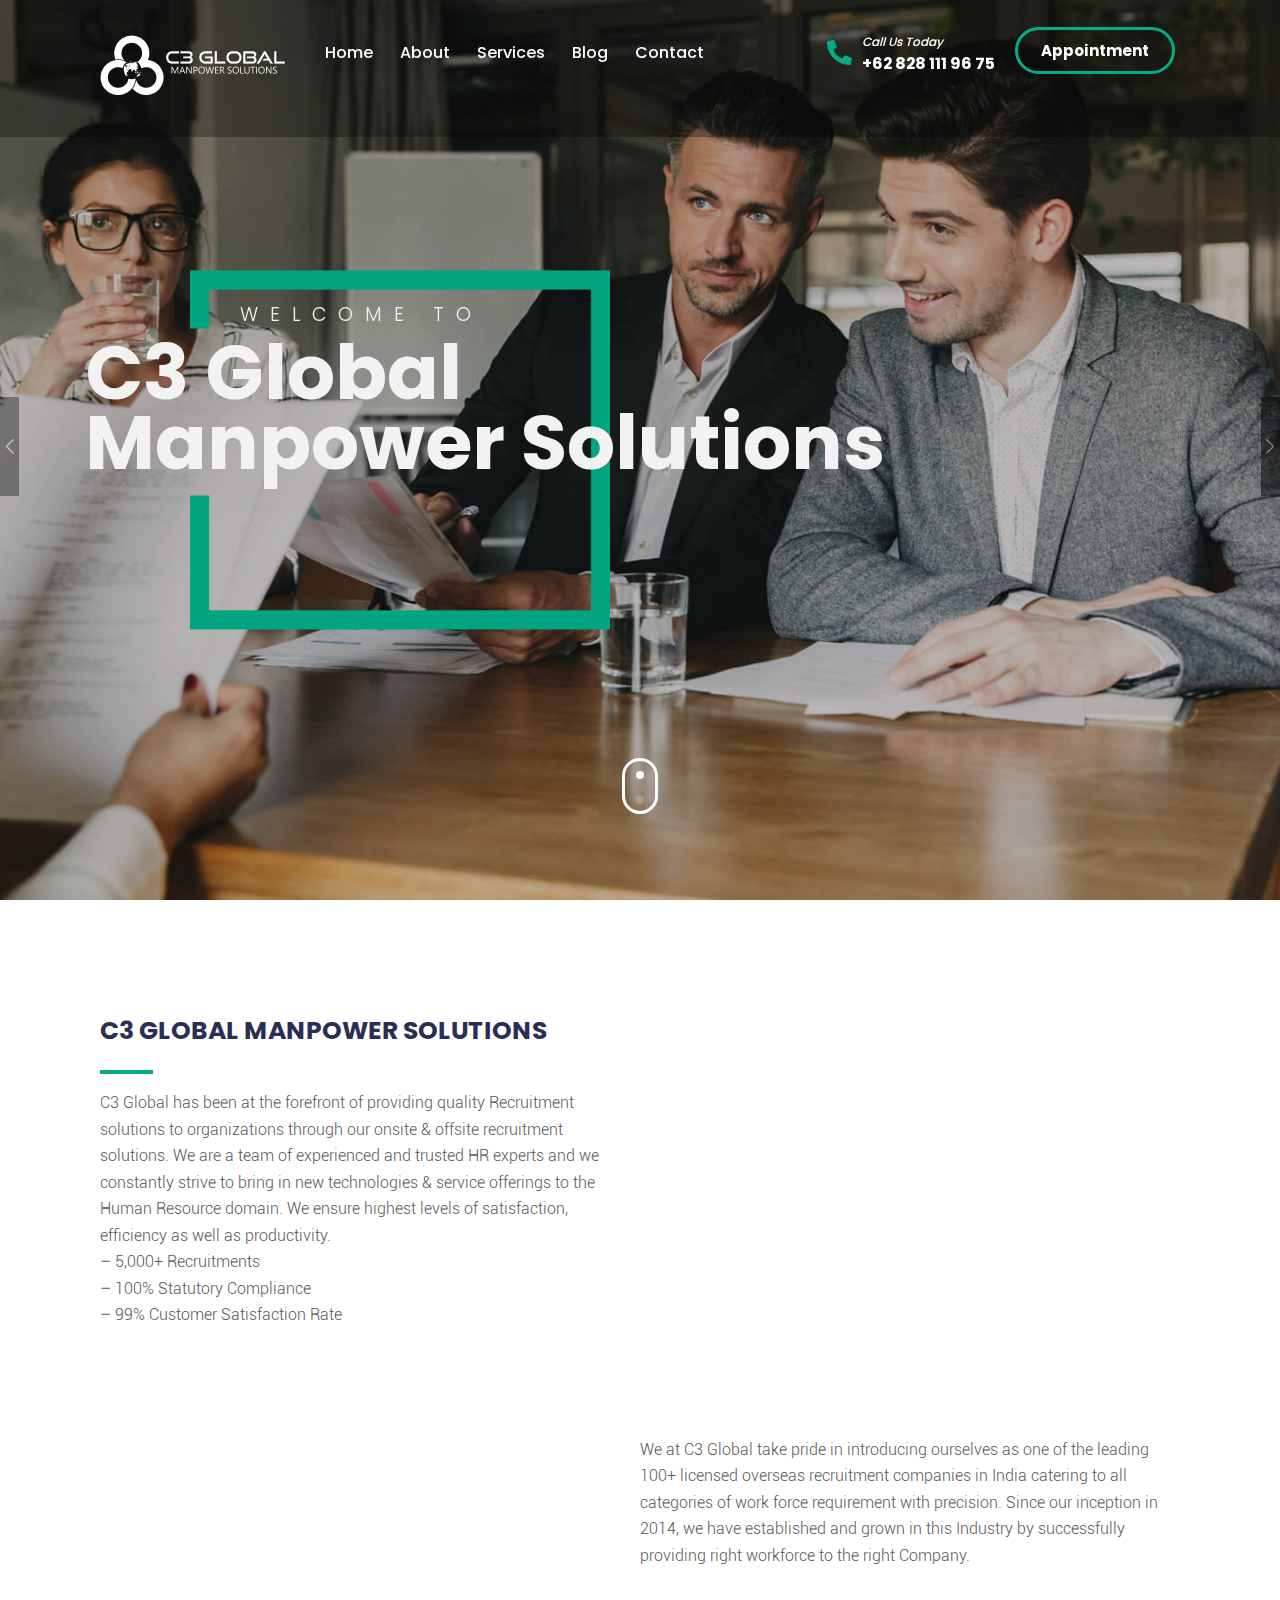
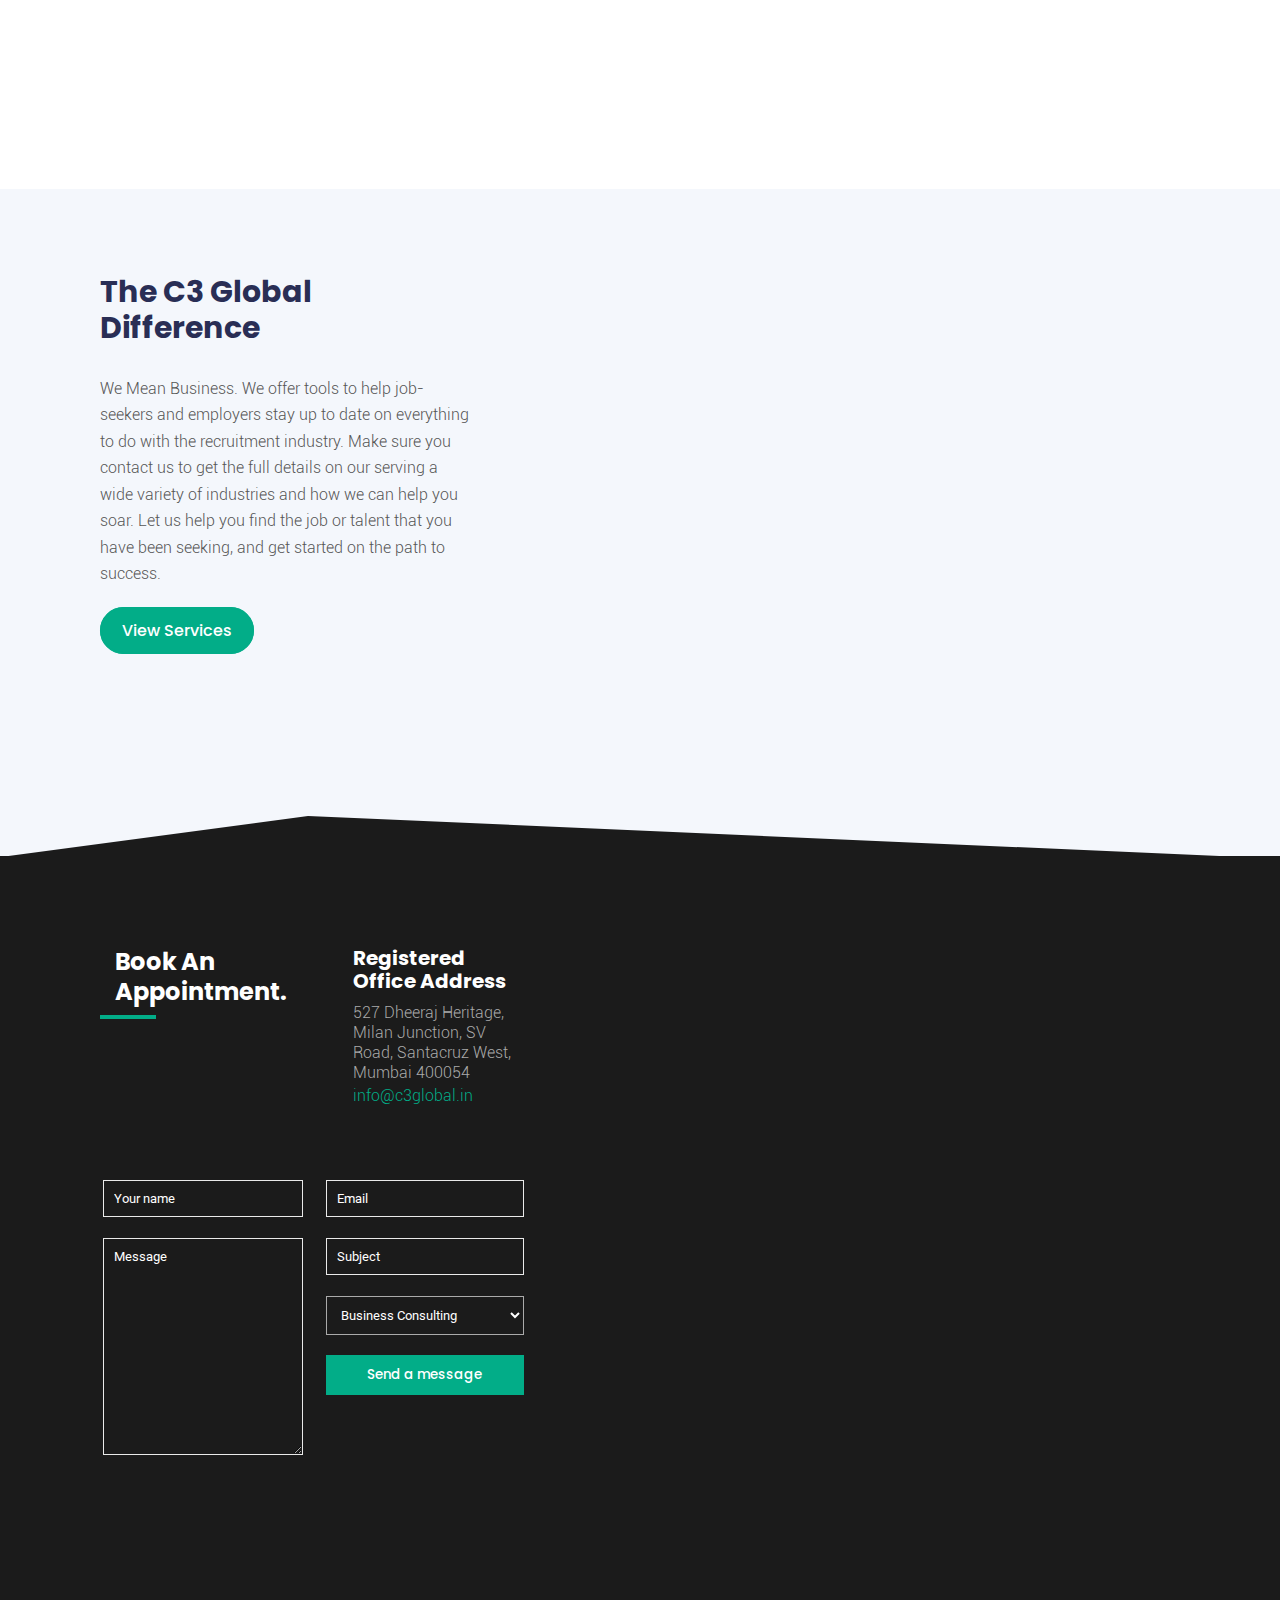
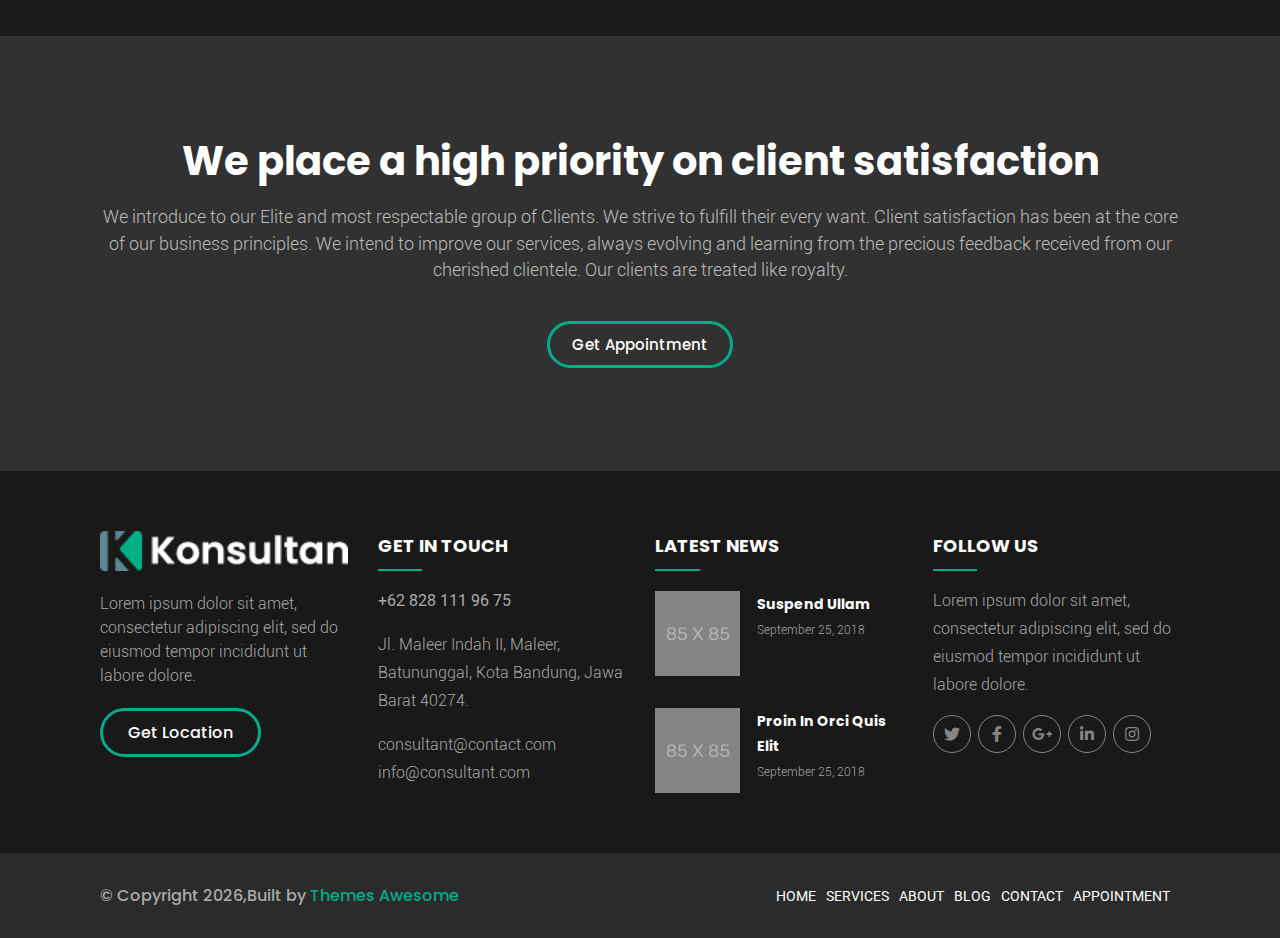
==== index.html @ cb57033b "Initial commit" ====
<!DOCTYPE html>
<html lang="en">

<head>
  <meta charset="UTF-8" />
  <meta http-equiv="X-UA-Compatible" content="IE=edge" />
  <meta name="viewport" content="width=device-width, initial-scale=1.0" />
  <title>Home - C3 Global Manpower Solutions</title>

  <link rel="stylesheet" href="style.css" />
  <link rel="stylesheet" href="css/responsive.css" />
  <link rel="stylesheet" href="css/font.css" />

  <link rel="stylesheet" href="css/swiper-bundle.min.css" />
  <link rel="stylesheet" href="css/aos.css" />
  <link rel="stylesheet" href="css/lightgallery.min.css" />
  <link rel="stylesheet" href="css/owl.carousel.min.css" />
  <link rel="stylesheet" href="css/owl.theme.default.css" />
  <link rel="stylesheet" href="css/all.min.css" />

  <link rel="shortcut icon" href="images/fav-icon.png" type="image/x-icon" />
</head>

<body>
  <!---MAIN WRAPPER START
                    ==================================-->
  <div id="main-wrapper" class="clearfix">
    <!---HEADER START
						==================================-->
    <header id="header" class="main-header">
      <nav class="main-nav nav-expanded">
        <div class="container">
          <div class="left-nav">
            <div class="nav-brand">
              <a href="index.html">
                <img src="images/Group 3.png" alt="navbar-logo" />
              </a>
            </div>

            <input id="main-menu-state" type="checkbox" />
            <label class="main-menu-btn" for="main-menu-state">
              <span class="main-menu-btn-icon"></span> Toggle main menu
              visibility
            </label>
            <ul id="main-menu">
              <li class="menu-item">
                <a class="nav-link" href="index.html">Home</a>
              </li>
              <li class="menu-item">
                <a class="nav-link" href="about.html">About</a>
              </li>
              <li class="menu-item">
                <a class="nav-link" href="service.html">Services</a>
              </li>
              <li class="menu-item">
                <a class="nav-link" href="blog.html">Blog</a>
              </li>
              <li class="menu-item">
                <a class="nav-link" href="contact.html">Contact</a>
              </li>
            </ul>
          </div>

          <div class="right-nav">
            <div class="nav-menu">
              <div class="contact">
                <i class="telp-icon fas fa-phone-alt" style="line-height: 2"></i>
                <div class="contact-text">
                  <span class="text-white small-text">Call Us Today</span>
                  <span class="text-white telp-text"><b>+62 828 111 96 75</b></span>
                </div>
              </div>
              <div class="contact-button">
                <a href="Appointment.html" class="button style-1">Appointment</a>
              </div>
            </div>
          </div>
        </div>
      </nav>
      <!-- end navbar -->
    </header>
    <!---EMD HEADER-->

    <!---CONTENT START
						==================================-->
    <div id="content" class="content-wrapper clearfix">
      <!--SWIPER START-->
      <section class="header-swiper">
        <div class="swiper-container">
          <div class="swiper-wrapper">
            <div class="swiper-slide">
              <div class="swiper-bg" style="
              background: url('images/slider-1s.jpg');
              background-size: cover;
              background-position: center center;
            ">
                <div class="header-text-wrap">
                  <div class="container">
                    <div class="row header-text">
                      <img src="images/shape2.png" alt="header-shape" class="header-shape" />
                      <div class="header-title">
                        <p class="text-white">welcome to</p>
                      </div>
                      <div class="header-sub-title">
                        <h1 class="text-white">
                          C3 Global <br> Manpower Solutions
                        </h1>
                      </div>
                      <div class="header-desc">
                        <p class="text-white">
                        </p>
                      </div>
                      <!-- <div class="header-button">
                        <p class="learn-more">
                          <a class="text-white" href="about.html">LEARN MORE</a>
                          <i class="fas fa-long-arrow-alt-right text-white"></i>
                        </p>
                      </div> -->
                    </div>
                  </div>
                </div>
              </div>
            </div>

            <div class="swiper-slide">
              <div class="swiper-bg" style="
                    background: url('images/slider-2s.jpg');
                    background-size: cover;
                    background-position: center center;
                  ">
                <div class="header-text-wrap">
                  <div class="container">
                    <div class="row header-text">
                      <img src="images/shape2.png" alt="header-shape" class="header-shape" />
                      <div class="header-title">
                        <p class="text-white">Services</p>
                      </div>
                      <div class="header-sub-title">
                        <h1 class="text-white">
                          Employ, Grow
                        </h1>
                      </div>
                      <!-- <div class="header-desc">
                        <p class="text-white">
                          Lorem ipsum dolor sit amet, consectetur adipiscing elit, sed do eiusmod tempor incididunt ut.
                        </p>
                      </div>
                      <div class="header-button">
                        <p class="learn-more">
                          <a class="text-white" href="about.html">LEARN MORE</a>
                          <i class="fas fa-long-arrow-alt-right text-white"></i>
                        </p>
                      </div> -->
                    </div>
                  </div>
                </div>
              </div>
            </div>
          </div>
          <!-- Add Arrows -->
          <div class="swiper-button-next"></div>
          <div class="swiper-button-prev"></div>
          <!-- Add Pagination -->
          <div class="swiper-pagination"></div>
        </div>
      </section>
      <!--END SWIPER-->

      <!---ABOUT START-->
      <section class="About">
        <div class="container">
          <div class="row clearfix">
            <div class="column column-2 about-section">
              <div class="about-section-title">
                <h2 class="text-blue">C3 GLOBAL MANPOWER SOLUTIONS</h2>
                <hr class="left-hr" />

                <p class="text-gray about-desc">
                  C3 Global has been at the forefront of providing quality Recruitment solutions to organizations
                  through our onsite & offsite recruitment solutions. We are a team of experienced and trusted HR
                  experts and we constantly strive to bring in new technologies & service offerings to the Human
                  Resource domain. We ensure highest levels of satisfaction, efficiency as well as productivity.
                  <br>
                  – 5,000+ Recruitments
                  <br> – 100% Statutory Compliance
                  <br> – 99% Customer Satisfaction Rate
                </p>

                <!-- <p class="sub-title">
                  – 5,000+ Recruitments
<br>                  – 100% Statutory Compliance
<br>                  – 99% Customer Satisfaction Rate
                </p> -->
              </div>
            </div>
            <div class="column column-2 gallery-section">
              <div class="gallery" id="lightGallery">
                <div data-src="images/image1.jpg" data-responsive-src="images/gallery-image1.png" data-aos="fade-up"
                  data-aos-duration="3100" class="img-gallery-wrap">
                  <a href="#">
                    <div class="img-gallery">
                      <img class="res-img gallery-image" src="images/image1.jpg" alt="image-1" />
                      <div class="on-hover-component">
                        <i class="fas fa-search hover-icon"></i>
                      </div>
                    </div>
                  </a>
                </div>
                <div data-src="images/image2.jpg" data-responsive-src="images/gallery-image2.png" data-aos="fade-up"
                  data-aos-duration="3100" class="img-gallery-wrap">
                  <a href="#">
                    <div class="img-gallery">
                      <img class="res-img gallery-image" src="images/image2.jpg" alt="image-2" />
                      <div class="on-hover-component">
                        <i class="fas fa-search hover-icon"></i>
                      </div>
                    </div>
                  </a>
                </div>
              </div>
            </div>
          </div>
          <div class="row clearfix about-desc">
            <div class="column column-2 about-img-tablet" data-aos="fade-right" data-aos-duration="3100">
              <img class="images" src="images/image3-1.jpg" alt="img" />
            </div>
            <div class="column column-2 about-text-wrapper">
              <div class="row about-text">
                <p class="text-gray">
                  We at C3 Global take pride in introducing ourselves as one of the leading 100+ licensed overseas
                  recruitment companies in India catering to all categories of work force requirement with precision.
                  Since our inception in 2014, we have established and grown in this Industry by successfully providing
                  right workforce to the right Company.
                </p>
                <div class="about-button" data-aos="fade-up" data-aos-duration="3100">
                  <a href="about.html" class="button style-2"> About Us</a>
                </div>
              </div>
            </div>
          </div>
        </div>
      </section>
      <!---END ABOUT-->

      <!---SERVICES START-->
      <section class="Services">
        <div class="container">
          <div class="row">
            <div class="services-text">
              <div class="services-title">
                <h3 class="text-blue text-bold">
                  The C3 Global Difference
                </h3>
                <p class="text-gray">
                  We Mean Business. We offer tools to help job-seekers and employers stay up to date on everything to do
                  with the recruitment industry. Make sure you contact us to get the full details on our serving a wide
                  variety of industries and how we can help you soar. Let us help you find the job or talent that you
                  have been seeking, and get started on the path to success.
                </p>
                <div class="service-button">
                  <a href="service.html" class="button style-3">View Services</a>
                </div>
              </div>
            </div>
            <div class="service-card-loop">
              <div class="row">
                <div class="service-card-wrapper card-loop-tablet" data-aos="fade-up" data-aos-duration="3100">
                  <div class="services-card">
                    <div class="service-images">
                      <img class="card-images services-card-img" src="images/service1s.png" alt="service image"
                        width="70" />
                    </div>
                    <div class="service-desc">
                      <div class="services-card-body">
                        <p class="card-title">Sourcing & Placing the Best Talent</p>
                        <p class="service-card-desc">
                          Our aim at C3 Global is to place the right people in the right jobs in the shortest amount of
                          time possible.
                        </p>
                      </div>
                    </div>
                  </div>
                  <div class="services-card">
                    <div class="service-images">
                      <img class="card-images services-card-img" src="images/service2-1.png" alt="service image"
                        width="70" />
                    </div>
                    <div class="service-desc">
                      <div class="services-card-body">
                        <p class="card-title">Interviews and Trade Testing</p>
                        <p class="service-card-desc">
                          We'll keep you informed about the latest job market trends. Whether you need blue-collar,
                          white-collar, or labour staff.
                        </p>
                      </div>
                    </div>
                  </div>
                </div>

                <div class="service-card-wrapper card-loop-tablet" data-aos="fade-up" data-aos-duration="3100">
                  <div class="services-card">
                    <div class="service-images">
                      <img class="card-images services-card-img" src="images/service3-1.png" alt="service image"
                        width="70" />
                    </div>
                    <div class="service-desc">
                      <div class="services-card-body">
                        <p class="card-title">Expert Search</p>
                        <p class="service-card-desc">
                          A technical expert handles every demand specific to the type of employee required.
                        </p>
                      </div>
                    </div>
                  </div>
                  <div class="services-card">
                    <div class="service-images">
                      <img class="card-images services-card-img" src="images/service4-1.png" alt="service image"
                        width="70" />
                    </div>
                    <div class="service-desc">
                      <div class="services-card-body">
                        <p class="card-title">Consulting</p>
                        <p class="service-card-desc">
                          In order to grow talent, organizations must carefully balance costs and rewards.
                        </p>
                      </div>
                    </div>
                  </div>
                </div>
              </div>
            </div>
          </div>
        </div>
      </section>
      <!---END SERVICES-->

      <!---APPOITNMENT START-->
      <section class="Appointment">
        <div class="container">
          <div class="row">
            <div class="column column-60 desc-wrap">
              <div class="row appointment-body">
                <div class="column column-3 appointment-title">
                  <h2>Book An Appointment.</h2>
                  <hr class="left-hr mobile-hide">
                </div>
                <div class="column column-3 main-office">
                  <h2>Registered Office Address</h2>
                  <p class="appointment-telp">527 Dheeraj Heritage, Milan Junction, SV Road, Santacruz West, Mumbai
                    400054</p>
                  <p class="text-green">info@c3global.in</p>
                </div>
                <!-- <div class="column column-3 branc-office">
                  <h2>Branch Office</h2>
                  <p class="appointment-telp">+62 828 111 96 75</p>
                  <p class="text-green">konsultan@domain.com</p>
                  <hr class="left-hr mobile">
                </div>
              </div> -->
              <div class="row appoitnment-form">
                <div class="column column-1 appoitnment-form">
                  <div class="column column-2 left-form">
                    <form>
                      <div class="input-field">
                        <input type="text" class="form-input" placeholder="Your name" />
                      </div>
                      <div class="input-field">
                        <textarea class="form-textarea" placeholder="Message" rows="13"></textarea>
                      </div>
                    </form>
                  </div>
                  <div class="column column-2 right-form">
                    <form>
                      <div class="input-field">
                        <input type="text" class="form-input" placeholder="Email" />
                      </div>
                      <div class="input-field">
                        <input type="text" class="form-input" placeholder="Subject" />
                      </div>
                      <div class="input-field">
                        <select class="form-select">
                          <option value="Business Consulting">
                            Business Consulting
                          </option>
                          <option value="Market Research">Market Research</option>
                          <option value="Risk Management">Risk Management</option>
                          <option value="Financial Consulting">
                            Financial Consulting
                          </option>
                        </select>
                      </div>
                      <button class="button style-4">Send a message</button>
                    </form>
                  </div>
                </div> 
              </div>
            </div>
            <div class="column column-40 map-wrap">
              <div class="gMaps">
                <div class="mapouter">
                  <div class="gmap_canvas appointment-map">
                    <iframe id="gmap_canvas"
                      src="https://maps.google.com/maps?q=maleer%20indah%20III&t=&z=15&ie=UTF8&iwloc=&output=embed">
                    </iframe>
                  </div>
                </div>
              </div>
            </div>
          </div>
        </div>
      </section>
      <!---END APPOINTMENT-->

      <!---TEAM START
				==================================-->
      <!-- <section class="Team">
        <div class="container">
          <div class="row">
            <div class="column column-4 team-section-desc">
              <div class="team-title">
                <p class="text-gray letter-space5">best team</p>
                <h3 class="text-blue">Our Advisors</h3>
                <hr class="left-hr mb-3" />
              </div>
              <div class="team-body">
                <p class="text-gray">
                  Sed ut perspiciatis unde omnis iste natus error sit
                  voluptatem accusantium doloremque laudantium.
                </p>
                <a href="about.html">View All Team</a>
              </div>
            </div>
            <div class="team-list">
              <div class="column column-3 team-wrapper">
                <div class="team-img-wrapper">
                  <div class="team-img">
                    <img class="res-img" src="images/team-image-wrapper1.png" alt="team-images" />
                    <div class="overlay">
                      <div class="overlay-body">
                        <p class="text-white">
                          At vero eos et accusamus et iusto odio dignissimos
                          ducimus qui blanditiis praesentium voluptatum
                        </p>
                        <div class="overlay-icon row">
                          <a href="index.html" target="_blank">
                            <div class="icon">
                              <i class="fab fa-twitter"></i>
                            </div>
                          </a>
                          <a href="index.html" target="_blank">
                            <div class="icon">
                              <i class="fab fa-facebook-f"></i>
                            </div>
                          </a>
                          <a href="index.html" target="_blank">
                            <div class="icon">
                              <i class="fab fa-linkedin-in"></i>
                            </div>
                          </a>
                        </div>
                      </div>
                    </div>
                  </div>
                  <div class="team-desc">
                    <p class="team-name">Joye Byoend</p>
                    <p class="team-job">Chief Operating</p>
                  </div>
                </div>
              </div>
              <div class="column column-3 team-wrapper">
                <div class="team-img-wrapper">
                  <div class="team-img">
                    <img class="res-img" src="images/team-image-wrapper2.png" alt="team-images" />
                    <div class="overlay">
                      <div class="overlay-body">
                        <p class="text-white">
                          At vero eos et accusamus et iusto odio dignissimos
                          ducimus qui blanditiis praesentium voluptatum
                        </p>
                        <div class="overlay-icon row">
                          <a href="index.html" target="_blank">
                            <div class="icon">
                              <i class="fab fa-twitter"></i>
                            </div>
                          </a>
                          <a href="index.html" target="_blank">
                            <div class="icon">
                              <i class="fab fa-facebook-f"></i>
                            </div>
                          </a>
                          <a href="index.html" target="_blank">
                            <div class="icon">
                              <i class="fab fa-linkedin-in"></i>
                            </div>
                          </a>
                        </div>
                      </div>
                    </div>
                  </div>
                  <div class="team-desc">
                    <p class="team-name">Charles Leemen</p>
                    <p class="team-job">CEO</p>
                  </div>
                </div>
              </div>
              <div class="column column-3 team-wrapper">
                <div class="team-img-wrapper">
                  <div class="team-img">
                    <img class="res-img" src=" images/team-image-wrapper3.png" alt="team-images" />
                    <div class="overlay">
                      <div class="overlay-body">
                        <p class="text-white">
                          At vero eos et accusamus et iusto odio dignissimos
                          ducimus qui blanditiis praesentium voluptatum
                        </p>
                        <div class="overlay-icon row">
                          <a href="index.html" target="_blank">
                            <div class="icon">
                              <i class="fab fa-twitter"></i>
                            </div>
                          </a>
                          <a href="index.html" target="_blank">
                            <div class="icon">
                              <i class="fab fa-facebook-f"></i>
                            </div>
                          </a>
                          <a href="index.html" target="_blank">
                            <div class="icon">
                              <i class="fab fa-linkedin-in"></i>
                            </div>
                          </a>
                        </div>
                      </div>
                    </div>
                  </div>
                  <div class="team-desc">
                    <p class="team-name">Lussy Anderson</p>
                    <p class="team-job">Founder</p>
                  </div>
                </div>
              </div>
            </div>
          </div>
        </div>
      </section> -->
      <!---END TEAM-->

      <!---EXPERIENCE START
				==================================-->
      <section class="Experience">
        <div class="container">
          <div class="row">
            <div class="column column-1 experience-body">
              <h3 class="text-white">
                We place a high priority on client satisfaction
              </h3>
              <p>
                We introduce to our Elite and most respectable group of Clients. We strive to fulfill their every want.
                Client satisfaction has been at the core of our business principles. We intend to improve our services,
                always evolving and learning from the precious feedback received from our cherished clientele. Our
                clients are treated like royalty.
              </p>
              <div class="experience-button">
                <a href="Appointment.html" class="button style-5" role="button">Get Appointment</a>
              </div>
            </div>
          </div>
        </div>
      </section>
      <!---END EXPRERIENCE-->

      <!---BLOG START
				==================================-->
      <!-- <section class="Blog">
        <div class="container">
          <div class="row">
            <div class="blog-title-wrap">
              <div class="column column-2 blog-index-tablet">
                <div class="blog-title">
                  <p class="title-text letter-space5">blog post</p>
                  <h3 class="text-blue">Our Latest News.</h3>
                  <hr class="left-hr" />
                  <p class="text-gray">
                    Sed ut perspiciatis unde omnis iste natus sit voluptatem
                    accusantium doloremque laudantium.
                  </p>
                </div>
              </div>
              <div class="column column-2 blog-index-tablet">
                <div class="blog-button" data-aos="fade-up" data-aos-duration="3500">
                  <a class="button style-2" href="blog.html"> View All News </a>
                </div>
              </div>
            </div>
          </div>
          <div class="row">
            <div class="blog-loop">
              <div class="column column-4 blog-list-wrapper">
                <div class="blog-card card">
                  <div class="card-img-wrapper">
                    <div class="card-img-top img-zoom-wrapper">
                      <img class="res-img card-img" src="images/res-img-card-img1.png" alt="card-img" />
                    </div>
                    <div class="card-category">
                      <p>engineering</p>
                    </div>
                  </div>
                  <div class="card-body">
                    <p class="card-title">
                      <a href="singlePost.html">Suspend ullam</a>
                    </p>
                    <p class="card-desc">
                      Lorem ipsum dolor sit amet, consectetur adipiscing elit. Ut...
                    </p>
                    <div class="card-date">
                      <small>September 25, 2018</small>
                    </div>
                  </div>
                </div>
              </div>
              <div class="column column-4 blog-list-wrapper">
                <div class="blog-card card">
                  <div class="card-img-wrapper">
                    <div class="card-img-top img-zoom-wrapper">
                      <img class="res-img card-img" src="images/res-img-card-img2.png" alt="card-img" />
                    </div>
                    <div class="card-category">
                      <p>marketing</p>
                    </div>
                  </div>
                  <div class="card-body">
                    <p class="card-title">
                      <a href="singlePost.html">Proin In Orci Quis Elit</a>
                    </p>
                    <p class="card-desc">
                      Lorem ipsum dolor sit amet, consectetur adipiscing elit. Ut...
                    </p>
                    <div class="card-date">
                      <small>September 25, 2018</small>
                    </div>
                  </div>
                </div>
              </div>
              <div class="column column-4 blog-list-wrapper">
                <div class="blog-card card">
                  <div class="card-img-wrapper">
                    <div class="card-img-top img-zoom-wrapper">
                      <img class="res-img card-img img-zoom-wrapper" src="images/res-img-card-img3.png"
                        alt="card-img" />
                    </div>
                    <div class="card-category">
                      <p>resource</p>
                    </div>
                  </div>
                  <div class="card-body">
                    <p class="card-title">
                      <a href="singlePost.html">Sed Varius Eros Eu Ac</a>
                    </p>
                    <p class="card-desc">
                      Lorem ipsum dolor sit amet, consectetur adipiscing elit. Ut...
                    </p>
                    <div class="card-date">
                      <small>September 25, 2018</small>
                    </div>
                  </div>
                </div>
              </div>
              <div class="column column-4 blog-list-wrapper">
                <div class="blog-card card">
                  <div class="card-img-wrapper">
                    <div class="card-img-top img-zoom-wrapper">
                      <img class="res-img card-img" src="images/res-img-card-img4.png" alt="card-img" />
                    </div>
                    <div class="card-category">
                      <p>business</p>
                    </div>
                  </div>
                  <div class="card-body">
                    <p class="card-title">
                      <a href="singlePost.html">Curabitur Augue Eros</a>
                    </p>
                    <p class="card-desc">
                      Lorem ipsum dolor sit amet, consectetur adipiscing elit. Ut...
                    </p>
                    <div class="card-date">
                      <small>September 25, 2018</small>
                    </div>
                  </div>
                </div>
              </div>
            </div>
          </div>
        </div>
      </section> -->
      <!---END BLOG-->

      <!---TESTIMONI START
				==================================-->
      <!-- <section class="Testimoni">
        <div class="container testimoni-wrapper">
          <div class="row">
            <div class="testimoni-title">
              <p class="letter-space5">Testimonial</p>
              <h3 class="text-blue">From Great Our Clients.</h3>
              <hr class="left-hr" />
            </div>
          </div>
          <div class="row">
            <div class="owl-carousel slider-wrap">
              <div class="testimomi-slider-wrapper">
                <div class="row">
                  <div class="column column-3 client-image">
                    <div class="testimoni-quote-wrapper">
                      <div class="testimoni-quote">
                        <span class="dot-img"></span>
                        <div class="testimoni-icon">
                          <i class="fas fa-quote-left"></i>
                        </div>
                      </div>
                      <div class="testimoni-img-wrapper">
                        <img class="testimoni-img" src="images/testimoni-img1.png" alt="testimoni-img" />
                        <span class="dot-img"></span>
                      </div>
                    </div>
                  </div>
                  <div class="column column-2 client-testimoni-text">
                    <div class="row">
                      <div class="testimoni-text text-blue">
                        <p>
                          "Lorem ut perspiciatis unde omnis iste natus error sit voluptatem accusan tium doloremque
                          laudantium."
                        </p>
                      </div>
                      <div class="testimoni-client">
                        <p class="client-name">Maisie Williams</p>
                        <p class="client-job">Designer</p>
                      </div>
                    </div>
                  </div>
                </div>
              </div>
              <div>
                <div class="testimomi-slider-wrapper">
                  <div class="row">
                    <div class="column column-3 client-image">
                      <div class="testimoni-quote-wrapper">
                        <div class="testimoni-quote">
                          <span class="dot-img"></span>
                          <div class="testimoni-icon">
                            <i class="fas fa-quote-left"></i>
                          </div>
                        </div>
                        <div class="testimoni-img-wrapper">
                          <img class="testimoni-img" src="images/testimoni-img1.png" alt="testimoni-img" />
                          <span class="dot-img"></span>
                        </div>
                      </div>
                    </div>
                    <div class="column column-2 client-testimoni-text">
                      <div class="row">
                        <div class="testimoni-text text-blue">
                          <p>
                            "Lorem ut perspiciatis unde omnis iste natus error sit voluptatem accusan tium doloremque
                            laudantium."
                          </p>
                        </div>
                        <div class="testimoni-client">
                          <p class="client-name">Kit Harington</p>
                          <p class="client-job">Photographer</p>
                        </div>
                      </div>
                    </div>
                  </div>
                </div>
              </div>
              <div>
                <div class="testimomi-slider-wrapper">
                  <div class="row">
                    <div class="column column-3 client-image">
                      <div class="testimoni-quote-wrapper">
                        <div class="testimoni-quote">
                          <span class="dot-img"></span>
                          <div class="testimoni-icon">
                            <i class="fas fa-quote-left"></i>
                          </div>
                        </div>
                        <div class="testimoni-img-wrapper">
                          <img class="testimoni-img" src="images/testimoni-img1.png" alt="testimoni-img" />
                          <span class="dot-img"></span>
                        </div>
                      </div>
                    </div>
                    <div class="column column-2 client-testimoni-text">
                      <div class="row">
                        <div class="testimoni-text text-blue">
                          <p>
                            "Lorem ipsum dolor sit amet consectetur
                            adipisicing elit. Porro consequuntur harum nulla"
                          </p>
                        </div>
                        <div class="testimoni-client">
                          <p class="client-name">Lana Condor</p>
                          <p class="client-job">Businessman</p>
                        </div>
                      </div>
                    </div>
                  </div>
                </div>
              </div>
            </div>
          </div>
        </div>
      </section> -->
      <!---END TESTIMONI-->

      <!---NEWSLETTER START
				==================================-->
      <!-- <section class="Newsletter">
        <div class="container">
          <div class="row">
            <div class="column column-2 newsletter-text">
              <div class="newsletter-title clearfix">
                <h3>Newsletter</h3>
                <p>Keep up to date - get updates with latest topics</p>
              </div>
            </div>
            <div class="column column-2 newsletter-form-input">
              <div class="newsletter-form clearfix">
                <form>
                  <input type="text" placeholder="Your Email" class="newsletter-input" />
                </form>
                <button class="button style-6">Sign me up!</button>
              </div>
            </div>
          </div>
        </div>
      </section> -->
      <!---END NEWSLETTER-->
    </div>
    <!--- CONTENT END -->

    <!---FOOTER START
				==================================-->
    <footer id="footer" class="footer clearfix">
      <div class="footer-widget">
        <div class="container">
          <div class="row clearfix">
            <div class="column column-4 footer-widget-component">
              <a href="index.html">
                <img class="footer-logo res-img" src="images/logo.png" alt="footer-logo" />
              </a>
              <p class="footer-text footer-desc">
                Lorem ipsum dolor sit amet, consectetur adipiscing elit, sed do eiusmod tempor incididunt ut labore
                dolore.
              </p>
              <a href="blog.html" class="button style-7">Get Location</a>
            </div>
            <div class="column column-4 footer-widget-component">
              <p class="footer-title text-white">get in touch</p>
              <hr class="left-hr" />
              <p class="footer-text"><b>+62 828 111 96 75</b></p>
              <p class="footer-text">
                Jl. Maleer Indah II, Maleer, Batununggal, Kota Bandung, Jawa
                Barat 40274.
              </p>
              <p class="footer-text footer-email">consultant@contact.com</p>
              <p class="footer-text footer-email">info@consultant.com</p>
            </div>
            <div class="column column-4 footer-widget-component">
              <p class="footer-title text-white">latest news</p>
              <hr class="left-hr" />
              <div class="footer-news-wrapper clear-fix">
                <div class="row footer-news-item mt-2">
                  <div class="img-zoom-wrapper">
                    <a href="singlePost.html">
                      <img class="footer-news-img" src="images/footer-news-img1.png" alt="footer-news-img" />
                    </a>
                  </div>
                  <div class="footer-news-text">
                    <a class="footer-news-title" href="singlePost.html">Suspend Ullam</a>
                    <p class="footer-news-date footer-text">
                      September 25, 2018
                    </p>
                  </div>
                </div>
                <div class="row footer-news-item mt-2">
                  <div class="img-zoom-wrapper">
                    <a href="singlePost.html">
                      <img class="footer-news-img" src="images/footer-news-img2.png" alt="footer-news-img" />
                    </a>
                  </div>
                  <div class="footer-news-text">
                    <a class="footer-news-title" href="singlePost.html">Proin In Orci Quis Elit</a>
                    <p class="footer-news-date footer-text">
                      September 25, 2018
                    </p>
                  </div>
                </div>
              </div>
            </div>
            <div class="column column-4 footer-widget-component">
              <p class="footer-title text-white">Follow Us</p>
              <hr class="left-hr" />
              <p class="footer-text">
                Lorem ipsum dolor sit amet, consectetur adipiscing elit, sed do eiusmod tempor incididunt ut labore
                dolore.
              </p>
              <div class="footer-icon-wrapper">
                <a href="index.html" target="_blank">
                  <div class="footer-icon">
                    <i class="fab fa-twitter"></i>
                  </div>
                </a>
                <a href="index.html" target="_blank">
                  <div class="footer-icon">
                    <i class="fab fa-facebook-f"></i>
                  </div>
                </a>
                <a href="index.html" target="_blank">
                  <div class="footer-icon">
                    <i class="fab fa-google-plus-g"></i>
                  </div>
                </a>
                <a href="index.html" target="_blank">
                  <div class="footer-icon">
                    <i class="fab fa-linkedin-in"></i>
                  </div>
                </a>
                <a href="index.html" target="_blank">
                  <div class="footer-icon">
                    <i class="fab fa-instagram"></i>
                  </div>
                </a>
              </div>
            </div>
          </div>
        </div>
      </div>

      <div class="footer-bottom clear-fix">
        <div class="container">
          <div class="row clearfix">
            <div class="footer-copyright column column-2">
              &copy; Copyright <span id="year"></span>,Built by&nbsp;<a href="https://themesawesome.com/"
                class="text-green">Themes
                Awesome</a>
            </div>
            <div class="column column-2 footer-nav">
              <div class="footer-menu-wrapper">
                <div class="footer-menu">
                  <a class="footer-link" href="index.html">Home</a>
                </div>
                <div class="footer-menu">
                  <a class="footer-link" href="service.html">Services</a>
                </div>
                <div class="footer-menu">
                  <a class="footer-link" href="about.html">About</a>
                </div>
                <div class="footer-menu">
                  <a class="footer-link" href="blog.html">Blog</a>
                </div>
                <div class="footer-menu">
                  <a class="footer-link" href="contact.html">Contact</a>
                </div>
                <div class="footer-menu">
                  <a class="footer-link" href="Appointment.html">Appointment</a>
                </div>
              </div>
            </div>
          </div>
        </div>
      </div>
    </footer>
    <!--END FOOTER-->
  </div>
  <!--- MAIN WRAPPER END -->

  <!-- Footer Scripts 
                        =====================-->

  <!-- External -->
  <script src="js/jquery-3.6.0.min.js"></script>
  <script src="js/aos.js"></script>
  <script src="js/jquery.smartmenus.min.js"></script>
  <script src="js/swiper-bundle.min.js"></script>
  <script src="js/lightgallery.min.js"></script>
  <script src="js/owl.carousel.min.js"></script>
  <script src="js/isotope.js"></script>
  <script src="js/imagesloaded.pkgd.min.js"></script>
  <script src="js/jquery.sticky-kit.min.js"></script>
  <script src="js/main.js"></script>
</body>

</html>
---- style.css ----
/*
Theme Name: Konsultan Html
Theme URI: https://html.themesawesome.com/konsultanhtml
Author: Themes Awesome
Author URI: https://www.themesawesome.com
Version: 1.0      

-----------------------------------------------------------------------------------
[Color Codes]

#Black (text) = #000000
#Green (border,hr,text,button, hover) = #02ad88
#Dark Blue (title, text)= #292e55
#Gray (text)= #555555
#Dark Gray (border)= #7a7a7a
#Light Gray (background)= #f5f5f5
#Light Blue (background)= #f4f7fc

[Typography]

Headers: 54px/26px/17px/16px/14px/12px Poppins
Heading: 50px/32px/30px Poppins
paragraph: 16px Roboto
FooterNav: 14px Roboto
Input,Textarea & Option: 15px/13px Poppins,Roboto 
Links: 16px Poppins,Roboto
Icons: 30px/25px/15px Fontawesome

Notes: To change the font, install it manually with convert the download zipped font to transfonter.org

-----------------------------------------------------------------------------------
  1. CSS Reset
    1.1 Button Style / .style-1
  2. Header / .main-header
    2.1 Header Style 1(Transparant) / .main-nav
    2.2 Header Style 2(White) /.nav-white
    2.3 Header Img Block / .header-text
  3. Home Page
    3.1 Header Swiper / .header-swiper
    3.2 About / .About
    3.3 Homepage Services loop / .Services
    3.4 Homepage Appointment / .Appointment
    3.5 Homepage Team list / .Team
    3.6 Experience / .Experience
    3.7 Homepage Blog Loop / .Blog
    3.8 Homepage Testimoni / .Testimoni
    3.9 Newsletter / .Newsletter
  4. About Page
    4.1 About Us / .About-us
    4.2 Aboutpage Team list / .Teams
    4.3 Aboutpage Testimoni / .Testimoni-img-bg
    4.4 Partner / .Partner
    4.5 Aboutpage Appointment / .Appointment-bg-img 
  5. Services Page
    5.1 Services loop / .Services-list
    5.2 Service Experience / .service-experience
  6. Single Service Page
    6.1 Single Service / .single-service-wrapper
      6.1.1 Service Title / .single-title-wrapper
      6.1.2 Single Service Post / .single-service-post
      6.1.3 Single Service Sidebar / .service-sidebar
  7. Blog Page
    7.1 Blog loop / .blog-loop-wrapper
    7.2 Blog Page & Single Blog Post Sidebar / .blogPost-side-menu
  8. Single Post
    8.1 single Post Article / .blog-single
  9. Contact Page
    9.1 Information & Contact Form / .Contact-detail
    9.2 Maps / .GoogleMaps
  10. Appointment Page
    10.1 Appointment Page Services List / .appointment-services
    10.2 Appointment Page Testimoni / .appointment-testimoni
  11. Footer / .footer
    11.1 Footer Widget / .footer-widget
    11.2 Footer Copyright / .footer-bottom
-----------------------------------------------------------------------------------*/

/*-----------------------------------------------------------------------------------*/
/*  1. CSS Reset
/*-----------------------------------------------------------------------------------*/

body {
  margin: 0;
  font-family: "Poppins";
}

body p {
  font-family: "Roboto";
  font-weight: 300;
  font-size: 16px;
  line-height: 26.5px;
}

*::-moz-selection {
  background-color: #02ad88;
  color: #fff;
}

*::selection {
  background-color: #02ad88;
  color: #fff;
}

.column {
  display: inline-block;
  float: left;
}

.column-1 {
  width: 100%;
}

.column-2 {
  width: 50%;
}

.column-3 {
  width: 33.33333%;
}

.column-2of3 {
  width: 66.66667%;
}

.column-4 {
  width: 25%;
}

.column-5 {
  width: 20%;
}

.column-25 {
  width: 25%;
}

.column-75 {
  width: 75%;
}

.column-40 {
  width: 40%;
}

.column-60 {
  width: 60%;
}

.column {
  -webkit-box-sizing: border-box;
  -moz-box-sizing: border-box;
  box-sizing: border-box;
  padding-right: 15px;
  padding-left: 15px;
  max-width: 100%;
}
.clearfix:before,
.clearfix:after {
  content: "";
  display: table;
}

.clearfix:after {
  clear: both;
}

.clearfix {
  zoom: 1;
}

.row {
  display: -ms-flexbox;
  display: flex;
  -ms-flex-wrap: wrap;
  flex-wrap: wrap;
  margin-left: -15px;
  margin-right: -15px;
}

a {
  text-decoration: none !important;
  color: #000;
}

a:hover {
  text-decoration: none !important;
}

.img-left {
  float: left;
}

.img-right {
  float: right;
}

.res-img {
  max-width: 100%;
  height: auto;
}

.text-center {
  text-align: center;
}

.text-black {
  color: #000;
}

.letter-space5 {
  letter-spacing: 5px;
}

.left-hr {
  margin-left: 0px;
  width: 10%;
  height: 4px;
  background-color: #02ad88;
  border: none;
}

.flex-hr {
  margin: 0px;
  width: 30%;
  height: 3px;
  background-color: #02ad88;
  border: none;
}

.center-hr {
  width: 5%;
  height: 3px;
  background-color: #02ad88;
  border: none;
}

.text-white {
  color: #fff;
}

.text-green {
  color: #02ad88;
}

.text-blue {
  color: #292e55;
}

.text-gray {
  color: #555;
}

.text-light-gray {
  color: #676a6a;
}

.text-bold {
  font-weight: bold;
}

.text-italic {
  font-style: italic;
}

.bg-light-blue {
  background-color: #f4f7fc;
}

.bg-gray {
  background-color: #f8f8f8;
}

.m-a {
  margin: auto;
}

.m-0 {
  margin: 0;
}

.mt-1 {
  margin-top: 1rem;
}

.mt-2 {
  margin-top: 2rem;
}

.mb-2 {
  margin-bottom: 2rem;
}

.mr-10px {
  margin-right: 10px;
}

.pd-l-3 {
  padding-left: 3%;
}

.pd-5 {
  padding: 5%;
}

.img-zoom-wrapper {
  position: relative;
  overflow: hidden;
}

.img-zoom-wrapper img {
  display: block;
  transition: all 0.4s;
  height: auto;
  transform: scale(1);
}

.img-zoom-wrapper:hover img {
  transform: scale(1.1);
  filter: brightness(75%);
}

.img-translate-wrapper {
  position: relative;
  overflow: hidden;
}

.img-translate-wrapper img {
  display: block;
  transition: all 0.4s;
  height: auto;
  transform: scale(1.06);
}

.img-translate-wrapper:hover img {
  transform: translate3d(3%, 0, 0) scale(1.06);
  filter: brightness(75%);
}

/* 1.1 button style / .style-1 */
.button {
  font-family: "Poppins";
  border-radius: 30px;
  border: 2px solid #02ad88;
  padding: 10px 20px;
  color: #ffff;
  font-weight: 500;
  cursor: pointer;
  transition: 0.3s;
  outline: none;
}

button:hover {
  outline: none !important;
}

button:focus {
  outline: none !important;
}

.style-1 {
  background-color: rgba(0, 0, 0, 0);
  border: 2px solid #02ad88;
  padding: 10px 22px;
  outline: none;
}

.style-1:hover {
  background-color: #02ad88;
  outline: none;
}

.style-2 {
  background-color: #ffff;
  border: 3px solid #02ad88;
  color: #292e55;
  outline: none;
}

.style-2:hover {
  background-color: #02ad88;
  color: #ffff;
  transform: translateY(10px);
  outline: none;
}

.style-3 {
  background-color: #02ad88;
  outline: none;
}

.style-3:hover {
  background: none;
  color: #292e55;
  transform: translateY(10px);
  outline: none;
}

.style-4 {
  border-radius: 0;
  background-color: #02ad88;
  color: #fff;
  text-align: center;
  width: 100%;
  outline: none;
}

.style-5 {
  background-color: rgba(0, 0, 0, 0);
  border: 3px solid #02ad88;
  padding: 10px 22px;
  font-size: 15px;
  outline: none;
}

.style-5 span {
  color: #fff;
}

.style-5:hover {
  background-color: rgba(99, 99, 99, 0.651);
  transform: translateY(10px);
  outline: none;
}

.style-6 {
  border: none;
  background-color: #191919;
  color: #ffffff;
  font-weight: bold;
  padding: 10px 24px;
  transition: 0.4s;
  font-size: 16px;
  outline: none;
}

.style-6:hover {
  background-color: #fff;
  color: #000;
  outline: none;
}

.style-7 {
  background-color: #191919;
  color: #fff;
  outline: none;
}

.style-7:hover {
  background-color: #02ad88;
  outline: none;
}

.style-8 {
  background-color: #02ad88;
  border: none;
  border-radius: 0;
  color: #fff;
}

.style-8:hover {
  background-color: #fff;
  color: #000;
}

.style-9 {
  background-color: #02ad88;
  border: none;
  border-radius: 0;
  color: #fff;
}

.style-10 {
  background-color: #ffff;
  color: #292e55;
  outline: none;
}

.style-10:hover {
  background-color: #02ad88;
  color: #ffff;
  outline: none;
}

.style-11 {
  background-color: #fff;
  font-family: "Poppins";
  font-size: 15px;
  font-weight: 700;
  color: #000;
  padding: 10px 24px;
  border: 3px solid #02ad88;
  outline: none;
}

.style-11:hover {
  background-color: #02ad88;
  color: #fff;
}

.style-pagination {
  border-radius: 0;
  background-color: #ffff;
  padding: 7px 19px;
  color: #02ad88;
  outline: none;
  text-transform: uppercase;
  font-weight: normal;
}

.style-pagination:hover {
  background-color: #02ad88;
  color: #fff;
}

.current {
  background-color: #02ad88;
  color: #fff;
}
/* end button style */
/*-----------------------------------------------------------------------------------*/
/*  2. Header / .main-header
/*-----------------------------------------------------------------------------------*/
/* 2.1 Header Style 1(Transparant) / .main-nav */
.main-nav {
  position: absolute;
  padding: 20px 25px 20px 25px;
  z-index: 10;
  right: 0;
  left: 0;
  background-color: rgba(0, 0, 0, 0.3);
}

.main-nav .container {
  display: flex;
}

.left-nav {
  position: relative;
  z-index: 10;
  display: flex;
  width: 100%;
}

.right-nav {
  display: flex;
  width: 100%;
  justify-content: flex-end;
}

.main-nav:after {
  clear: both;
  content: "\00a0";
  display: block;
  height: 0;
  font: 0px/0 serif;
  overflow: hidden;
}

.nav-brand {
  float: left;
  padding: 15px 0;
  cursor: pointer;
}

.nav-menu {
  display: flex;
  padding: 3px 0;
}

.contact-button {
  padding: 15px 5px 15px 0;
}

.contact-button .style-1 {
  border: 3px solid #02ad88;
  font-size: 15px;
  font-weight: 700;
  padding: 10px 23px;
}

.menu-item {
  margin-right: 10%;
}

.menu-item-white {
  margin-right: 10%;
}

#main-menu {
  margin: 0;
  padding: 20px 0 20px 40px;
  display: flex;
  clear: both;
  border-bottom: 0;
}

.nav-link {
  color: #fff;
  font-weight: 500;
  transition: 0.4s;
}

.nav-link:hover {
  opacity: 0.7;
  color: #f5f5f5;
}

.contact {
  margin-top: 5px;
  margin-right: 20px;
  display: flex;
  justify-content: space-between;
}

.telp-icon {
  color: #02ad88;
  font-size: 25px;
  padding: 0 10px;
}

.small-text {
  display: block;
  margin-top: 5px;
  font-family: "Poppins";
  font-style: italic;
  font-size: 12px;
}

.telp-text {
  font-family: "Poppins";
  font-size: 16px;
}

/* 2.2 Header Style 2(White) /.nav-white */
.nav-white {
  position: relative;
  background-color: #fff;
  padding: 20px 0 20px 0;
}

.white-nav .style-11 {
  padding: 10px 23px;
  border: 3px solid #02ad88;
  font-weight: 700;
}

.brand-nav-white {
  margin-left: 0;
}

.menu-item-white {
  color: #000;
  margin-right: 30px;
}

.nav-link-black {
  color: #000;
  font-weight: 500;
  transition: 0.4s;
}

.nav-link-black:hover {
  color: #02ad88;
}
/* end white nav */

/* Mobile menu toggle button */

.main-menu-btn {
  position: relative;
  margin: 14px 0 10px;
  display: inline-block;
  width: 29px;
  height: 29px;
  text-indent: 29px;
  white-space: nowrap;
  overflow: hidden;
  cursor: pointer;
  -webkit-tap-highlight-color: rgb(0, 0, 0, 0);
}

/* hamburger icon */

.main-menu-btn-icon,
.main-menu-btn-icon:before,
.main-menu-btn-icon:after {
  position: absolute;
  top: 50%;
  left: 2px;
  height: 2px;
  width: 24px;
  background: #fff;
  -webkit-transition: all 0.25s;
  transition: all 0.25s;
}

.main-menu-btn-icon-gray,
.main-menu-btn-icon-gray:before,
.main-menu-btn-icon-gray:after {
  position: absolute;
  top: 50%;
  left: 2px;
  height: 2px;
  width: 24px;
  background: #bbb;
  -webkit-transition: all 0.25s;
  transition: all 0.25s;
}

.main-menu-btn-icon:before,
.main-menu-btn-icon-gray:before {
  content: "";
  top: -7px;
  left: 0;
}

.main-menu-btn-icon:after,
.main-menu-btn-icon-gray:after {
  content: "";
  top: 7px;
  left: 0;
}

/* x icon */

#main-menu-state:checked ~ .main-menu-btn .main-menu-btn-icon,
#main-menu-state:checked ~ .main-menu-btn .main-menu-btn-icon-gray {
  height: 0;
  background: transparent;
}

#main-menu-state:checked ~ .main-menu-btn .main-menu-btn-icon:before,
#main-menu-state:checked ~ .main-menu-btn .main-menu-btn-icon-gray:before {
  top: 0;
  -webkit-transform: rotate(-45deg);
  transform: rotate(-45deg);
}

#main-menu-state:checked ~ .main-menu-btn .main-menu-btn-icon:after,
#main-menu-state:checked ~ .main-menu-btn .main-menu-btn-icon-gray:after {
  top: 0;
  -webkit-transform: rotate(45deg);
  transform: rotate(45deg);
}

/* hide menu state checkbox (keep it visible to screen readers) */

#main-menu-state {
  position: absolute;
  width: 1px;
  height: 1px;
  margin: -1px;
  border: 0;
  padding: 0;
  overflow: hidden;
  clip: rect(1px, 1px, 1px, 1px);
}

/* hide the menu in mobile view */

#main-menu-state:not(:checked) ~ #main-menu {
  display: none;
}

#main-menu-state:checked ~ #main-menu {
  display: block;
}

@media (min-width: 780px) {
  /* hide the button in desktop view */
  .main-menu-btn {
    position: absolute;
    top: -99999px;
  }
  /* always show the menu in desktop view */
  #main-menu-state:not(:checked) ~ #main-menu {
    display: flex;
    list-style: none;
  }
}

/* 2.3 Header Img Block / .header-text */

.header-text.about {
  position: relative;
  background: url("./images/hero-image.png") rgba(0, 0, 0, 0.5);
  background-attachment: fixed;
  background-position: bottom center;
  background-repeat: no-repeat;
  background-size: cover;
  background-blend-mode: multiply;
  padding: 210px 0 168px;
  width: 100%;
}

.header-text.service {
  position: relative;
  background: url("./images/hero-image.png") rgba(0, 0, 0, 0.5);
  background-attachment: fixed;
  background-position: bottom center;
  background-repeat: no-repeat;
  background-size: cover;
  background-blend-mode: multiply;
  padding: 203px 0 155px;
  width: 100%;
}

.header-text.contact-header {
  position: relative;
  background: url("./images/hero-image.png") rgba(0, 0, 0, 0.5);
  background-attachment: fixed;
  background-position: bottom center;
  background-repeat: no-repeat;
  background-size: cover;
  background-blend-mode: multiply;
  padding: 203px 0 254px;
  width: 100%;
  border-bottom: 4px solid #7a7a7a;
}

.header-text.appointment {
  position: relative;
  background: url("./images/hero-image.png") rgba(0, 0, 0, 0.5);
  background-attachment: fixed;
  background-position: center center;
  background-repeat: no-repeat;
  background-size: cover;
  background-blend-mode: multiply;
  padding: 205px 0 170px;
  width: 100%;
}

.header-text hr {
  margin-top: 12px;
  height: 4px;
  width: 60px;
}

.header-title {
  text-align: center;
}

.header-title p {
  font-family: "Karla", Sans-serif;
  font-size: 14px;
  letter-spacing: 5px;
  margin: 0;
}

.header-desc {
  text-align: center;
}

.header-desc h1 {
  font-size: 45px;
  font-weight: 400;
  margin: 0;
}
/* end header */

/*-----------------------------------------------------------------------------------*/
/*  3. Home Page
/*-----------------------------------------------------------------------------------*/

/* 3.1 Header Swiper / .header-swiper */
.swiper-slide {
  z-index: -10;
}

.swiper-bg {
  position: relative;
  z-index: -15;
  background: url("./images/slider-1s.jpg");
  background-size: cover;
  background-position: center center;
  filter: brightness(95%);
  height: 100vh;
  width: 100%;
}

.header-text-wrap {
  position: relative;
  top: 50%;
  transform: translateY(-50%);
}

.header-text {
  position: relative;
  padding: 0 60px 0 80px;
}

.header-shape {
  position: relative;
  width: 550px;
  left: 25px;
}

.header-swiper .header-title p {
  font-family: "Poppins";
  font-size: 26px;
  font-weight: 300;
  letter-spacing: 12px;
  text-transform: uppercase;
}

.header-swiper .header-desc p {
  font-family: "Poppins";
  font-size: 17px;
  line-height: 25px;
}

.header-swiper .header-desc a {
  color: #fff;
}

.header-swiper .header-button {
  position: absolute;
  bottom: 8%;
  left: 13%;
}

.header-swiper .swiper-container-horizontal > .swiper-pagination-bullets {
  display: block;
  border-radius: 20px;
  border: 3px solid #fff;
  padding: 0 5px;
  width: 20px;
  left: 50%;
  bottom: 9%;
  transform: translate(-50%, -9%);
}

.swiper-pagination span {
  background-color: #fff;
}

.header-swiper .swiper-button-next {
  background-color: #000;
  opacity: 0.5;
  color: rgb(233, 182, 182);
  height: 11%;
  width: 1.5%;
  top: 46.5%;
  right: 0;
}

.header-swiper .swiper-button-next::after {
  font-size: 15px;
}

.header-swiper .swiper-button-prev {
  background-color: #000;
  opacity: 0.5;
  color: #fff;
  height: 11%;
  width: 1.5%;
  top: 46.5%;
  left: 0;
}

.header-swiper .swiper-button-prev::after {
  font-size: 15px;
}

.header-swiper .header-title {
  position: absolute;
  top: 9%;
  left: 14%;
}

.header-swiper .header-sub-title {
  position: absolute;
  top: 17px;
  left: -63px;
  width: 100%;
  z-index: 10;
  font-size: 54px;
  line-height: 100px;
}

.header-swiper .header-desc {
  position: absolute;
  bottom: 19%;
  left: 13%;
  max-width: 480px;
  text-align: left;
}

.header-swiper .learn-more {
  margin-top: 10px;
  font-family: "Poppins";
  font-size: 14px;
  font-weight: 500;
  -webkit-animation: learn-more-animation 3s ease infinite alternate;
}

@keyframes learn-more-animation {
  0%,
  100% {
    transform: translate(0, 0);
  }

  50% {
    transform: translate(5px, 0);
  }

  80% {
    transform: translate(-5px, 0);
  }
}

/* 3.2 About / .About*/

.About {
  padding: 100px 0px 110px 0px;
}

.about-section-title h2 {
  font-size: 25px;
  line-height: 62px;
  margin: 0;
}

.about-section-title hr {
  height: 4px;
}

.about-section .about-desc {
  margin-bottom: 50px;
}

.about-button a {
  padding: 10px 25px;
}

.sub-title {
  font-family: "Poppins";
  font-style: italic;
  font-size: 16px;
  margin-bottom: 0;
  line-height: 45px;
  color: #292e55;
  font-weight: 400;
}

.gallery-section {
  padding: 0 4px 0 0;
}

.gallery {
  position: relative;
  display: flex;
  justify-content: space-between;
}

.column-2.gallery-section .gallery {
  height: 100%;
  align-items: flex-end;
}

.column-2.gallery-section .gallery img {
  height: 317px;
  object-fit: cover;
}

.img-gallery {
  position: relative;
  margin-right: 15px;
}

.on-hover-component {
  overflow: hidden;
  background-color: rgba(0, 0, 0, 0.46);
  position: absolute;
  bottom: 0;
  width: 100%;
  height: 100%;
  text-align: center;
  -webkit-transform: scale(0);
  -ms-transform: scale(0);
  transform: scale(0);
  transition: 0.4s ease-in-out;
}

.on-hover-component i {
  position: absolute;
  left: 50%;
  top: 50%;
  color: #ffff;
  font-size: 30px;
  transform: translate(-50%, -50%);
}

.gallery-image {
  width: 100%;
  display: block;
}

.img-gallery:hover .on-hover-component {
  opacity: 90%;
  -webkit-transform: scale(1);
  -ms-transform: scale(1);
  transform: scale(1);
}

.images {
  display: block;
  margin-right: auto;
  margin-top: -5px;
  height: 305px;
  max-width: 100%;
}

.about-text {
  padding: 8% 0 0 0;
}

.about-text p {
  padding-right: 15px;
}

.about-button {
  display: flex;
  justify-content: flex-end;
  margin-top: 10px;
}

/* 3.3 Homepage Services loop / .Services */

.Services {
  background-color: #f4f7fc;
  padding: 60px 0 210px;
}

.services-title {
  padding-right: 15px;
}

.services-title h3 {
  font-size: 30px;
  margin-top: 25px;
  line-height: 36px;
  max-width: 320px;
}

.services-title p {
  padding: 0 0 14px;
  font-weight: 300;
}

.service-button {
  transition: 0.4s;
}

.service-button:hover {
  transform: translateY(10px);
}

.service-card-loop {
  display: flex;
  flex-wrap: wrap;
  width: 61%;
  padding: 10px 0;
}

.service-card-wrapper {
  display: flex;
  margin-bottom: 10px;
}

.services-card {
  display: flex;
  width: 50%;
  text-align: left;
  background-color: #fff;
  border-radius: 10px;
  transition: 0.4s;
  box-shadow: 0px 5px 5px 5px rgba(64, 64, 64, 0.05);
  margin-top: 15px;
  margin-right: 25px;
}

.services-card:hover {
  box-shadow: 0px 5px 5px 5px rgba(64, 64, 64, 0);
}

.service-images .services-card-img {
  padding: 0 15px;
}

.card-images {
  display: block;
  margin-left: auto;
  margin-right: auto;
  margin-top: 25%;
}

.services-card-body .card-title {
  cursor: unset;
  line-height: 35px;
  margin-bottom: 5px;
  color: #292e55;
}

.service-card-desc {
  margin-top: 0;
  font-size: 14px;
  line-height: 22px;
  font-weight: 300;
  color: #777;
}

/* 3.4 Homepage Appointment / .Appointment */

.Appointment {
  position: relative;
  background-color: #1b1b1b;
  border: 1px solid #1b1b1b;
  padding: 90px 0 180px;
}

.Appointment::before {
  border-bottom: 41px solid #1b1b1b;
  border-left: 25vw solid transparent;
  border-right: 73vw solid transparent;
  width: 0;
  height: 0;
  content: "";
  overflow: hidden;
  position: absolute;
  bottom: 100%;
}

.Appointment .desc-wrap {
  padding-right: 26px;
}

.appointment-body h2 {
  color: #fff;
  margin: 0;
}

.appointment-title h2 {
  font-size: 24px;
  padding: 0 15px;
  line-height: 30px;
}

.appointment-title hr {
  width: 30%;
}

.left-hr.mobile-hide {
  display: block;
}

.Appointment .main-office {
  padding-left: 50px;
  padding-right: 0;
}

.main-office h2,
.branc-office h2 {
  font-size: 20px;
  line-height: 23px;
}

.Appointment .appointment-telp {
  color: #aaa;
  line-height: 20px;
  margin-top: 10px;
}

.main-office p,
.branc-office p {
  margin: 0;
}

.Appointment .branc-office {
  padding-left: 0;
}

.left-hr.mobile {
  display: none;
}

.appoitnment-form {
  margin-top: 25px;
}

.left-form {
  padding-left: 18px;
  padding-right: 23px;
}

.right-form {
  padding-left: 0;
  padding-right: 42px;
}

.input-field {
  display: flex;
  justify-content: space-between;
  margin-top: 21px;
}

.form-input {
  font-family: "Roboto";
  outline: none;
  background: none;
  color: #fff;
  padding: 10px;
  border: 1px solid #eaeaea;
  width: 100%;
}

.form-input::placeholder {
  color: #fff;
}

.form-input:hover {
  background-color: rgba(66, 66, 66, 0.5);
  border: 1px solid #02ad88;
}

.form-input:focus {
  outline: none;
  background-color: rgba(66, 66, 66, 0.5);
  border: 1px solid #02ad88;
}

.form-textarea {
  font-family: "Roboto";
  outline: none;
  background: none;
  color: #fff;
  padding: 10px;
  border: 1px solid #eaeaea;
  width: 100%;
}

.form-textarea::placeholder {
  color: #fff;
}

.form-textarea:hover {
  background-color: rgba(66, 66, 66, 0.5);
  border: 1px solid #02ad88;
}

.form-textarea:focus {
  background-color: rgba(66, 66, 66, 0.5);
  border: 1px solid #02ad88;
}

.form-select {
  font-family: "Roboto";
  outline: none;
  background: none;
  color: #fff;
  padding: 10px;
  border: 1px solid #aaa;
  width: 100%;
}

option {
  background-color: #1b1b1b;
}

.form-select:hover {
  border: 1px solid #02ad88;
}

.form-select:focus {
  border: 1px solid #02ad88;
}

.appoitnment-form button {
  margin-top: 20px;
  padding: 8px 10px;
}

.map-wrap {
  position: relative;
  padding: 0;
}

.gMaps {
  position: absolute;
  z-index: 10;
  width: 432px;
  height: 100%;
  bottom: 205px;
  right: 20px;
}

.gMaps #gmap_canvas {
  width: 100%;
  height: 700px;
}

/* 3.5 Homepage Team list / .Team */
.Team {
  margin-top: 0;
  padding: 100px 0 94px;
}

.team-section-desc {
  width: 27%;
}

.team-title {
  margin: auto;
  margin-top: 46px;
}

.team-title p {
  margin-top: 24px;
  margin-bottom: 0;
  letter-spacing: 5px;
  text-transform: uppercase;
}

.team-title h3 {
  font-size: 32px;
  margin: 0;
  line-height: 60px;
}

.team-title hr {
  width: 15%;
}

.team-body {
  margin-top: 28px;
}

.team-body a {
  color: #292e55;
  font-weight: 600;
  border-bottom: 1px solid #292e55;
  transition: 0.4s;
}

.team-body a:hover {
  color: #02ad88;
}

.team-list {
  width: 70%;
  padding-left: 10px;
  padding-right: 15px;
}

.team-wrapper {
  padding-left: 10px;
  padding-right: 0;
}

.team-img-wrapper {
  display: inline-block;
}

.team-img {
  position: relative;
  overflow: hidden;
  display: block;
}

.team-img .res-img {
  display: block;
  transition: all 0.4s;
  transform: scale(1);
}

.team-img:hover .res-img {
  transform: scale(1.1);
}

.overlay {
  position: absolute;
  bottom: 0;
  width: -webkit-fill-available;
  height: -webkit-fill-available;
  padding: 15px;
  background-color: #02ad88;
  opacity: 0;
  transition: 0.4s ease-in;
}

.team-img:hover .overlay {
  opacity: 90%;
}

.overlay-body p {
  line-height: 20px;
}

.overlay-icon {
  position: absolute;
  display: flex;
  bottom: 10%;
  left: 20px;
}

.icon {
  background-color: #fff;
  color: #000;
  margin-left: 7px;
  font-size: 15px;
  border-radius: 50%;
  width: 35px;
  height: 35px;
  text-align: center;
  line-height: 37px;
  transition: 0.3s;
  cursor: pointer;
}

.icon:hover {
  background-color: #000;
  color: #fff;
}

.team-desc {
  margin-top: 1rem;
}

.team-name {
  font-family: "Poppins";
  color: #3a3a3a;
  font-weight: 600;
  font-size: 20px;
  margin: 0;
}

.team-job {
  font-size: 15px;
  margin: 0;
}

/* 3.6 Experience / .Experience */
.Experience {
  position: relative;
  background: url("images/hero-image.png");
  height: auto;
  background-attachment: fixed;
  background-position: center center;
  background-repeat: no-repeat;
  background-size: cover;
}

.Experience::after {
  content: "";
  position: absolute;
  width: 100%;
  height: 100%;
  top: 0;
  left: 0;
  background: #1b1b1b;
  opacity: 0.9;
  z-index: 1;
}

.Experience .container {
  padding: 100px 0;
  position: relative;
  z-index: 2;
}

.experience-body {
  color: #bababa;
  line-height: 1.4;
  text-align: center;
}

.experience-body h3 {
  font-size: 40px;
  line-height: 50px;
  margin: 0;
}

.experience-body p {
  font-size: 18px;
}

.experience-button {
  margin-top: 35px;
  padding: 15px 25px;
  transition: 0.4s;
}

.experience-button:hover {
  transform: translateY(10px);
}

/* 3.7 Homepage Blog Loop / .Blog  */
.Blog {
  padding: 93px 0 100px;
}

.blog-title-wrap {
  width: 100%;
  padding-right: 5px;
}

.blog-title {
  font-weight: 300;
  color: #000;
  cursor: pointer;
}

.title-text {
  text-transform: uppercase;
  margin: 0;
}

.blog-title h3 {
  font-size: 32px;
  margin: 0;
  line-height: 63px;
}

.blog-button {
  display: flex;
  justify-content: flex-end;
}

.blog-button a {
  margin-top: 69px;
  font-size: 16px;
  font-family: "Roboto";
  font-weight: bold;
  padding: 13px 30px;
}

.blog-loop {
  margin-top: 40px;
  padding-right: 8px;
}

.blog-list-wrapper {
  display: flex;
  justify-content: center;
  padding-left: calc(25px / 2);
  padding-right: calc(25px / 2);
}

.blog-card {
  position: relative;
  display: flex;
  flex-direction: column;
  margin-top: 0;
  border-radius: 0;
  transition: 0.6s;
  border: 1px solid #efefef;
}

.blog-card:hover {
  box-shadow: 0px 5px 5px 5px rgba(64, 64, 64, 0.1);
}

.card-img-wrapper {
  position: relative;
}

.card-img-top img {
  display: block;
  transition: all 0.4s;
  height: 175px;
  transform: scale(1);
}

.blog-loop .card-img-top img {
  height: 155px;
}

.card-img {
  width: 100%;
  transition: 0.4s;
}

.card-category {
  position: absolute;
  padding: 1px 20px;
  top: 91%;
  background-color: #02ad88;
  text-transform: uppercase;
  color: #fff;
}

.card-category p {
  font-family: "Poppins";
  font-size: 13px;
  font-weight: 600;
  letter-spacing: 2px;
  margin: 0;
}

.Blog .card-body {
  padding: 39px 42px;
}

.card-title {
  font-family: "Poppins";
  font-weight: 700;
  font-size: 19px;
  transition: 0.4s;
  line-height: 34px;
  margin-top: 15px;
}

.blog-card a {
  color: #292e55;
  transition: 0.4s;
}

.blog-card a:hover {
  color: #02ad88;
}

.card-date {
  font-family: "Roboto";
  font-style: italic;
}

.Blog .card-date {
  margin-top: 23px;
  font-style: normal;
}

.blog-card:hover {
  box-shadow: 0px 5px 5px 5px rgba(160, 160, 160, 0.2);
}

/* 3.8 Homepage Testimoni / .Testimoni */
.Testimoni {
  background-color: #f5f5f5;
  padding: 83px 0 89px;
}

.testimoni-title {
  line-height: 33px;
  margin-bottom: 50px;
  padding: 0 15px;
}

.testimoni-title p {
  margin: 0;
  text-transform: uppercase;
  font-size: 16px;
}

.testimoni-title h3 {
  font-size: 32px;
  margin: 0;
}

.testimoni-title hr {
  width: 25%;
  margin-top: 22px;
}

.slider-wrap {
  padding: 0 15px;
}

.testimoni-wrapper .client-image {
  width: 191px;
}

.testimoni-quote-wrapper {
  width: 100%;
}

.testimoni-quote {
  display: flex;
}

.dot-img {
  background: url("./images/testimoni-img2.png");
  background-position: center;
  width: 100%;
  height: 75px;
}

.testimoni-icon {
  background-color: #53f6c7;
  text-align: center;
  width: 100%;
  padding: 13% 0 0 0;
}

.testimoni-img-wrapper {
  display: flex;
}

.testimoni-img {
  max-width: 100%;
  height: 75px;
}

.client-testimoni-text {
  padding-left: 27px;
  padding-right: 30px;
}

.testimoni-text p {
  font-style: italic;
  font-size: 24px;
  line-height: 37px;
  margin-top: 0;
}

.client-name {
  color: #02ad88;
  font-weight: bold;
  font-size: 20px;
  margin: 0;
}

.client-job {
  font-style: italic;
  font-weight: 300;
  margin: 0;
}

.testimoni-wrapper .owl-carousel button.owl-dot {
  background-color: #000;
  border-radius: 50%;
  width: 10px;
  height: 10px;
  opacity: 0.5;
}

.owl-dots {
  position: relative;
  display: flex;
  justify-content: space-evenly;
  width: 5%;
  left: -20px;
  margin: auto;
  margin-top: 56px;
}

.owl-carousel button.owl-dot.active {
  opacity: 1;
}

/* 3.9 Newsletter / .Newsletter */

.Newsletter {
  position: relative;
  background: url("./images/newsletter.png");
  background-size: cover;
  background-position: center center;
  padding: 26px 0;
}

.newsletter-title {
  text-align: left;
  color: #fff;
}

.newsletter-title h3 {
  font-size: 30px;
  font-weight: bold;
  line-height: 37px;
  margin: 0;
}

.newsletter-title p {
  margin: 0;
}

.newsletter-form {
  margin-top: 7px;
  display: flex;
}

.newsletter-form form {
  display: inline-block;
  width: 68%;
}

.newsletter-input {
  font-family: "Poppins";
  color: #000;
  outline: none;
  background-color: #fff;
  border: none;
  padding: 13px 27px;
  border-radius: 25px;
  font-size: 15px;
  width: 100%;
  box-sizing: border-box;
}

.Newsletter button {
  margin-left: auto;
}

.newsletter-form-input {
  padding-right: 20px;
}

/*-----------------------------------------------------------------------------------*/
/*  4. About Page
/*-----------------------------------------------------------------------------------*/

/* 4.1 About Us / .About-us  */
.About-us {
  padding: 100px 0 65px;
}

.about-img-wrapper {
  width: 53%;
}

.about-us {
  width: 40%;
  margin-left: 35px;
  padding: 15px 0;
}

.about-title {
  margin-bottom: 29px;
}

.about-title h3 {
  font-weight: bold;
  font-size: 32px;
  line-height: 30px;
  margin: 0;
}

.about-body p {
  line-height: 25px;
}

.about-name {
  padding: 13px 10px;
}

.ceo-name {
  font-family: "Poppins";
  font-size: 15px;
  font-weight: 300;
  margin: 0;
  width: 40%;
  line-height: 48px;
}

.relatedPost-wrapper {
  margin-top: -15px;
}

.signature-img {
  width: 115px;
  height: auto;
}

/* 4.2 Aboutpage team list / .Teams */

.Teams {
  padding: 90px 0 90px;
}

.Teams .team-title {
  margin-top: 0;
}

.team-about .team-title p {
  margin-top: 0;
}

.team-about .team-title h3 {
  line-height: 25px;
  margin-bottom: 35px;
}

.Teams hr {
  width: 35%;
}

.team-about .team-list {
  width: 100%;
}

.about-team-wrapper {
  margin-top: 38px;
  padding-left: 10px;
  padding-right: 10px;
}

.team-about .team-desc {
  margin-top: 7px;
}

/* 4.3 Aboutpage testimoni / .Testimoni-img-bg */

.Testimoni-img-bg {
  height: auto;
  background: url("images/hero-image.png") rgba(0, 0, 0, 0.7);
  background-size: cover;
  background-blend-mode: multiply;
  background-position: center center;
  padding: 113px 0px;
}

.Testimoni-img-bg .testimoni-title {
  margin: auto;
  line-height: 27px;
  margin-bottom: 40px;
}

.Testimoni-img-bg .testimoni-title p {
  line-height: 21px;
}

.Testimoni-img-bg .testimoni-title h3 {
  line-height: 57px;
}

.Testimoni-img-bg .testimoni-about {
  margin-top: 0;
}

.Testimoni-img-bg .owl-dots {
  margin-top: 97px;
}

/* 4.4 Partner / .Partner */

.Partner {
  padding: 80px 0 63px 0;
}

.partner-wrapper {
  display: flex;
  padding: 0 15px;
}

.partner-body {
  width: 30%;
}

.partner-text {
  text-align: left;
  margin-top: 33%;
  padding-right: 15px;
}

.partner-title {
  margin-bottom: 15px;
}

.partner-title p {
  margin: 0;
}

.partner-text h3 {
  font-size: 32px;
  margin-top: 0;
  margin-bottom: 25px;
  line-height: 29px;
}

.partner-text hr {
  width: 15%;
}

.partner-list {
  display: flex;
  justify-content: center;
}

.logo-wrapper {
  margin-bottom: 10px;
  margin-left: 15px;
  margin-right: 5px;
}

/* 4.5 Aboutpage Appointment / .Appointment-bg-img */
.Appointment-bg-img {
  background: url("images/hero-image.png");
  background-repeat: no-repeat;
  background-size: cover;
  background-position: center center;
  position: relative;
}

.Appointment-bg-img::after {
  content: "";
  position: absolute;
  width: 100%;
  height: 100%;
  background: #1b1b1b;
  opacity: 0.9;
  top: 0;
  left: 0;
  z-index: 1;
}

.Appointment-bg-img .container {
  padding: 80px 0;
  position: relative;
  z-index: 2;
}

.appointment-text {
  line-height: 65px;
}

.appointment-text h2 {
  font-size: 50px;
  line-height: 84px;
  margin: 0;
}

.appointment-text h3 {
  font-size: 35px;
  line-height: 32px;
  margin: 0;
  font-weight: normal;
}

.appointment-button {
  padding: 37px;
  transition: 0.4s;
}

.appointment-button:hover {
  transform: translateY(10px);
}

/*-----------------------------------------------------------------------------------*/
/*  5. Services Page
/*-----------------------------------------------------------------------------------*/

/* 5.1 Services Loop / .Services-list */

.Services-list {
  padding: 90px 0px 73px 0;
  background-color: #f6f6f7;
}

.Services-list .row {
  position: relative;
  margin-left: 15px;
  margin-right: 15px;
}

.service-card-tablet {
  margin-bottom: 20px;
  padding: 0 10px;
}

.service-cards {
  border: 1px solid #efefef;
  border-radius: 0;
  transition: 0.4s;
  margin: 0;
}

.service-cards:hover {
  box-shadow: 0px 5px 5px 5px rgba(64, 64, 64, 6%);
}

.service-cards .service-card-img {
  height: auto;
}

.service-card-body {
  padding: 0 45px 35px;
}

.serviceman-name {
  display: flex;
}

.serviceman-name p {
  font-size: 15px;
  margin-bottom: 10px;
}

.s-name {
  color: #02ad88;
  cursor: pointer;
  transition: 0.4s;
}

.s-name:hover {
  color: #555;
}

.service-card-title h3 {
  font-size: 23px;
  line-height: 31px;
  margin: 0;
  transition: 0.4s;
  cursor: pointer;
}

.service-card-title h3:hover {
  color: #02ad88;
}

.service-card-button {
  padding-top: 15px;
}

.service-card-button .style-8 {
  font-size: 14px;
  padding: 8px 13px;
}

/* 5.2 Service Experience / .service-experience */

.service-experience .container {
  padding: 100px 0 106px;
}

.service-experience .experience-button {
  margin-top: 19px;
}

.service-experience .experience-body p {
  font-size: 16px;
}

/*-----------------------------------------------------------------------------------*/
/*  6. Single Services Page
/*-----------------------------------------------------------------------------------*/

/* 6.1 Single Service / .single-service-wrapper */
.single-service-wrapper {
  margin-bottom: 68px;
}

/* 6.1.1 Service Title / .single-title-wrapper */
.service-title-wrapper {
  background-color: #f5f9fd;
  padding: 78px 0;
  margin-bottom: 76px;
}

.service-title p {
  color: #999;
  margin: 0;
}

.service-title h1 {
  font-size: 42px;
  line-height: 0;
}

.service-post p {
  line-height: 26.5px;
}

/* 6.1.2 Single Service Post / .single-service-post */

blockquote {
  position: relative;
  padding: 33px 15px 20px 60px;
  margin: 0;
  font-family: "Roboto";
  font-style: italic;
  font-size: 22px;
  quotes: "\201C""\201D""\2018""\2019";
}

blockquote::before {
  position: absolute;
  color: #02ad88;
  content: open-quote;
  font-size: 14rem;
  opacity: 0.3;
  top: -23px;
  left: 0;
}

.servicePost-blockquote p {
  font-size: 21px;
  font-weight: 700;
  line-height: 35px;
  margin: 0;
}

.relatedService-wrapper {
  margin: 42px 0 60px;
}

.related-service-title h2 {
  margin-top: 0;
  font-size: 30px;
  font-weight: 500;
}

.related-service-wrapper {
  background-color: #f5f9fd;
  display: flex;
  padding: 0 50px 20px 20px;
}

.related-title h4 {
  font-size: 22px;
  font-weight: 500;
  line-height: 28px;
  margin-bottom: 0;
}

.related-title a {
  color: #02ad88;
  transition: 0.4s;
}

.related-title a:hover {
  color: #adadad;
}

.related-body p {
  font-size: 16px;
  margin-bottom: 0;
}

.service-qa-wrapper {
  padding-bottom: 60px;
}

.service-qa-title h2 {
  font-size: 30px;
  font-weight: 500;
  line-height: 26px;
}

.service-qa {
  border-top: 1px solid #c9c9c9;
  padding: 0 15px;
}

.service-quetion {
  position: relative;
  font-weight: 400;
  font-size: 18px;
  cursor: pointer;
  transition: 0.4s;
}

.service-quetion h4 {
  font-weight: 500;
  line-height: 15px;
}

.service-quetion:hover {
  color: #02ad88;
}

.qa-icon {
  position: absolute;
  right: 0;
}

.service-answer {
  color: #676a6a;
  font-weight: 300;
  line-height: 27px;
}

/* 6.1.3 Single Service Sidebar / .service-sidebar */

.service-sidebar {
  padding-right: 21px;
}

.contact-us {
  background-color: #191919;
  padding: 50px 35px 57px;
}

.contact-img-wrapper img {
  width: 160px;
}

.contact-banner-button .style-1 {
  border: 3px solid #02ad88;
  padding: 6px 18px;
  font-weight: 600;
}

.contact-body {
  margin-top: 20px;
}

.adress {
  margin-bottom: 0;
}

.contact-banner-button {
  margin-top: 62px;
}

.recent-services-wrapper {
  margin-top: 43px;
  margin-bottom: 24px;
  width: 100%;
}

.services-item {
  background-color: #f5f9fd;
  padding: 10px 0 10px 25px;
  border-bottom: 1px solid #fff;
  cursor: pointer;
  transition: 0.2s;
}

.services-item h4 {
  margin: 0;
  font-weight: 500;
  line-height: 23px;
}

.services-item:hover {
  border-left: 4px solid #02ad88;
}

.brochures-wrapper {
  width: 100%;
}

.side-download ul {
  list-style: none;
  padding: 0;
}

.side-download ul li {
  display: flex;
  background-color: #f5f9fd;
  padding: 10px 15px;
  border-bottom: 1px solid #fff;
  margin-bottom: 10px;
}

.side-download ul li a {
  font-size: 15px;
  padding-left: 10px;
  margin-top: auto;
  margin-bottom: auto;
}

.sideBar-title {
  display: flex;
  margin-bottom: 5px;
}

.sideBar-title h5 {
  margin-top: auto;
  font-size: 18px;
  margin-bottom: 15px;
}

.side-icon {
  color: #02ad88;
  font-size: 18px;
}

.side-title-text {
  margin-left: 15px;
  font-size: 18px;
}

/*-----------------------------------------------------------------------------------*/
/*  7. Blog Page
/*-----------------------------------------------------------------------------------*/
/* 7.1 Blog Loop / .blog-loop-wrapper */
.Blogs {
  padding: 60px 0 105px;
}

.Blogs .column.column-75 {
  padding-right: 30px;
}

.Blogs .row.blog-loop-wrapper {
  margin-left: -20px;
  margin-right: -20px;
}

.card-blog-loop {
  margin-bottom: 40px;
  padding-left: 20px;
  padding-right: 20px;
}

.blog-card .blog-card-img {
  width: 100%;
  height: auto;
}

.blog-card-img {
  width: 100%;
  transition: 0.4s;
}

.blog-card-img:hover {
  filter: brightness(70%);
}

.blog-card-body {
  position: relative;
  padding: 45px;
}

.blog-card-title {
  font-weight: bold;
  font-size: 27px;
  line-height: 34px;
  margin-top: 0;
  margin-bottom: 21px;
  cursor: pointer;
  transition: 0.4s;
  color: #000;
}

.blog-card-title:hover {
  color: #02ad88;
  text-decoration: none;
}

.blog-card-body .card-desc {
  font-size: 16px;
  color: #333;
}

.pagination-row {
  position: absolute;
  z-index: 10;
  top: 100%;
}

.pagination {
  display: flex;
  justify-content: flex-start;
  height: auto;
  padding: 5px 5px;
}

.left-border-none {
  border-left: none;
}

/* 7.2 Blog Page & Single BLog Post Sidebar / .blogpost-side-menu */
.sidebar-wrapper {
  position: static;
  display: block;
  padding-right: 20px;
}

.blogPost-side-menu {
  background-color: #fff;
}

.recent-post {
  margin-top: 47px;
}

.recent-comments {
  margin-top: 30px;
}

.user-name {
  font-weight: 600;
  font-size: 16px;
  line-height: 25px;
}

.categories {
  margin-top: 30px;
}

.side-post-img-wrapper {
  display: table-cell;
  position: relative;
  overflow: hidden;
  width: 85px;
  height: auto;
}

.side-post-img-wrapper img {
  display: block;
  height: 85px;
  max-width: 100%;
  transition: all 0.4s;
  transform: scale(1);
  object-fit: cover;
}

.side-post-img-wrapper:hover img {
  transform: scale(1.1);
  filter: brightness(75%);
}

.side-blog-desc {
  display: table-cell;
  vertical-align: top;
  padding-top: 2px;
  padding-left: 22px;
}

.side-post {
  display: block;
  width: 100%;
  padding: 15px 0;
  border-bottom: 1px solid #efefef;
}

.comment-wrapper {
  display: -webkit-inline-box;
  border-bottom: 1px solid #efefef;
}

.recent-post .sideBar-title {
  margin-bottom: 10px;
}

.side-blog {
  margin-top: 11px;
}

.side-title {
  font-family: "Poppins";
  margin: 0;
  cursor: pointer;
  line-height: 22px;
}

.side-blog .side-title {
  line-height: 35px;
}

.side-title a {
  transition: 0.4s;
}

.side-title a:hover {
  color: #02ad88;
}

.side-date {
  font-family: "Roboto";
  font-size: 11px;
  font-weight: 300;
}

.follow-us {
  margin-top: 30px;
}

.icon-wrapper {
  display: inline-block;
  margin: 10px 5px 10px 0;
  border: 1px solid #02ad88;
  border-radius: 50%;
  text-align: center;
  font-size: 17px;
  width: 40px;
  height: 40px;
  line-height: 40px;
  transition: 0.4s;
  cursor: pointer;
}

.icon-wrapper:hover {
  background-color: #02ad88;
  color: #fff;
}

.category-wrapper {
  border-top: 1px solid #efefef;
}

.category-name {
  font-size: 15px;
  line-height: 15px;
  font-weight: 500;
  cursor: pointer;
  transition: 0.4s;
}

.category-name:hover {
  color: #02ad88;
}

.sosmed-icon-wrapper {
  display: block;
}

.featured-post-img {
  max-width: 100%;
  margin-top: 23px;
}

.blog-title a {
  transition: 0.4s;
}

.blog-title a:hover {
  color: #02ad88;
}

/*-----------------------------------------------------------------------------------*/
/*  8. Single Post
/*-----------------------------------------------------------------------------------*/
/* 8.1 Single Post Article / .blog-single */
.BlogPost {
  margin-top: 60px;
  margin-bottom: 105px;
}

.blogPost-img-wrapper {
  position: relative;
  padding-right: 15px;
}

.blogPost-category {
  position: absolute;
  top: 96%;
  background-color: #02ad88;
  padding: 2px 21px;
  color: #fff;
}

.blogPost-category p {
  font-size: 12px;
  letter-spacing: 2px;
  margin: 0;
  text-transform: uppercase;
  font-weight: bold;
}

.blogPost-title-wrapper {
  margin-top: 20px;
  margin-bottom: 25px;
}

.blogPost-title {
  font-weight: bold;
  font-size: 36px;
  line-height: 64px;
  margin-top: 0;
  margin-bottom: 7px;
  transition: 0.4s;
  cursor: pointer;
}

.blogPost-title:hover {
  color: #02ad88;
}

.the-author {
  font-family: "Roboto";
  font-size: 12px;
}

.author-name-wrap,
.post-date {
  color: #696969;
}

.author-name {
  transition: 0.4s;
  cursor: pointer;
}

.author-name:hover {
  color: #999999;
}

.blogPost-body {
  padding-right: 15px;
}

.blogPost-body p {
  font-weight: normal;
  color: #494949;
  margin-top: 0;
  margin-bottom: 10px;
  line-height: 25px;
}

.blogPost-body-img {
  margin-top: 5px;
}

.blog-post-img {
  width: 302px;
  height: 198px;
  margin: 5px 20px 20px 0;
}

.blogPost-body .img-right {
  width: 296px;
  margin: 5px 0 0 15px;
}

.blogPost-Quote-wrapper {
  margin-top: 20px;
  padding: 29px 15px 35px 60px;
}

.blogPost-Quote-wrapper p {
  font-size: 21px;
  font-weight: 700;
  line-height: 35px;
  margin: 0;
  color: #000000;
}

.blogPost-body .blogPost-text-3 {
  margin-top: 19px;
  line-height: 25px;
}

.blogPost-body .blogPost-text-4 {
  margin-top: 18px;
  line-height: 25px;
}

.blogPost-tag-wrapper {
  display: flex;
}

.tag-wrapper {
  display: flex;
  flex-direction: row;
  list-style: none;
  padding: 4px 5px;
}

.tag-wrapper li p {
  font-size: 13px;
  margin: 0;
}

.tag {
  font-family: "Roboto";
  border: 1px solid #d5d5d5;
  padding: 3px 10px;
  font-size: 10px;
  line-height: 20px;
  color: #555;
  font-weight: 400;
  text-transform: uppercase;
  transition: 0.4s;
  cursor: pointer;
  margin-left: 5px;
}

.tag a {
  transition: 0.4s;
}

.tag:hover {
  border: 1px solid #02ad88;
  color: #02ad88;
}

.author-desc-wrapper {
  display: flex;
  padding: 40px 0;
  border-top: 1px solid #eaeaea;
  border-bottom: 1px solid #eaeaea;
  margin-top: 10px;
}

.user-avatar {
  width: 300px;
  margin-top: 10px;
}

.user-avatar img {
  border-radius: 50%;
}

.author-name a {
  font-size: 17px;
  margin-top: 0;
  line-height: 41px;
  color: #000000;
  font-weight: bold;
}

.author-desc p {
  margin-top: 0;
  font-size: 15px;
  color: #494949;
  line-height: 25px;
}

.relatedPost-wrapper h3 {
  font-size: 30px;
}

.blog-wrapper .blog-card-body {
  padding: 46px;
}

.related-post-card .card-date {
  font-style: normal;
  font-weight: normal;
}

/*-----------------------------------------------------------------------------------*/
/*  9. Contact Page
/*-----------------------------------------------------------------------------------*/
/* 9.1 Information & Contact Form / .Contact-detail */
.Contact-detail {
  position: relative;
  padding: 70px 0 90px;
}

.information-wrapper {
  padding: 0 75px 0 15px;
}

.contact-detail-title {
  padding: 10px 0 0;
}

.contact-detail-title h2 {
  font-size: 45px;
  line-height: 49px;
  color: #262626;
  margin-top: 0;
  margin-bottom: 30px;
}

.info-detail hr {
  position: relative;
}

.contact-detail-title hr {
  width: 32%;
  height: 4px;
}

.info-offset.detail-tablet-2 {
  padding-left: 30px;
}

.office-detail {
  padding: 5px 0 0;
}

.office-site {
  font-family: "Poppins";
  font-size: 20px;
  line-height: 10px;
  font-weight: 600;
  color: #262626;
}

.contact-list {
  font-size: 14px;
  font-weight: 300;
  line-height: 28px;
}

.contact-desc {
  padding: 0 15px;
}

.office-info-wrapper {
  display: flex;
  justify-content: space-around;
}

.office-site-card {
  width: 39%;
  display: flex;
  padding: 20px;
  margin-right: 20px;
}

.icon-site {
  margin-left: 15px;
  margin-right: 15px;
  margin-top: 5px;
}

.icon-site i {
  font-size: 25px;
}

.site-type {
  font-family: "Poppins";
  margin: 0;
  font-size: 18px;
  line-height: 36px;
  margin-bottom: 7px;
}

.site-text .site-address {
  margin: 0;
}

.contact-form-wrap {
  margin-top: -213px;
}

.contact-form {
  position: relative;
  bottom: 0;
  left: -77px;
  background-color: #262626;
  border: 4px solid #7a7a7a;
  padding: 59px 40px 183px;
  height: 100%;
  width: 397px;
  margin-top: 0;
}

.contact-form form {
  padding: 0 37px;
}

.contact-form .style-9 {
  width: 160px;
  margin-top: 25px;
}

.Contact-detail .form-input {
  padding: 11px;
}

.Contact-detail .form-textarea {
  padding: 13px;
}

.input-spacer {
  margin-right: 30px;
}

.contact p {
  margin: 0;
}

/* 9.2 Maps / .GoogleMaps */
.GoogleMaps {
  margin-bottom: 180px;
}

.contact-map {
  height: 400px;
}

#gmap_canvas {
  border-width: 0;
  width: 100%;
  height: 580px;
}

/*-----------------------------------------------------------------------------------*/
/*  10. Appointment
/*-----------------------------------------------------------------------------------*/
/* 10.1 Appointment Page Services List / .appointment-services */
.appointment-services {
  margin-top: 0;
  padding: 30px 0 215px;
}

.services-text {
  width: 35%;
  padding: 0 15px;
}

.appointment-services .services-title h3 {
  margin-bottom: 18px;
}

.appointment-services .services-title p {
  color: #000000;
  margin-top: 0;
  padding: 0 30px 20px 0;
}

/* 10.2 Appointment Page Testimoni / .appointment-testimoni */
.appointment-testimoni {
  margin-top: 0;
  padding: 110px 0 117px;
}

.appointment-testimoni .testimoni-title {
  line-height: 0;
  margin-bottom: 40px;
}

.appointment-testimoni .testimoni-title h3 {
  line-height: 43px;
}

.appointment-testimoni .testimoni-title hr {
  margin-top: 38px;
}

/*-----------------------------------------------------------------------------------*/
/*  11. Footer
/*-----------------------------------------------------------------------------------*/
/* 11.1 Footer Widget / .footer-widget */
.footer-widget {
  padding: 60px 0;
  background-color: #191919;
}

.footer-logo {
  width: 100%;
}

.footer-text {
  color: #aaaaaa;
  line-height: 28px;
}

.footer-widget-component .footer-desc {
  padding-bottom: 16px;
  margin-top: 14px;
  line-height: 24px;
}

.footer-widget-component .style-7 {
  border: 3px solid #02ad88;
  padding: 10px 25px;
}

.footer-title {
  font-family: "Poppins";
  text-transform: uppercase;
  font-size: 18px;
  font-weight: bold;
  transition: 0.4s;
  margin: 0;
  line-height: 30px;
}

.footer-email {
  margin: 0;
}

.footer-widget-component hr {
  width: 18%;
  height: 2px;
}

.footer-news-wrapper {
  display: block;
  margin-top: -12px;
  padding: 0 15px;
}

.footer-news-img {
  width: 85px;
  height: 85px;
}

.footer-news-item {
  display: block;
}

.footer-news-wrapper .img-zoom-wrapper {
  display: table-cell;
}

.footer-news-text {
  padding-left: 17px;
  display: table-cell;
  vertical-align: top;
}

.footer-news-title {
  color: #fff;
  font-size: 14px;
  font-weight: bold;
  cursor: pointer;
}

.footer-news-title:hover {
  color: #02ad88;
}

.footer-news-text p {
  margin: 0;
}

.footer-news-date {
  font-size: 12px;
}

.footer-icon-wrapper {
  display: flex;
  list-style: none;
  padding: 0;
}

.footer-icon {
  font-size: 16px;
  margin-right: 7px;
  color: #858585;
  width: 36px;
  height: 36px;
  text-align: center;
  line-height: 37px;
  border: 1px solid #858585;
  border-radius: 50%;
  cursor: pointer;
  transition: 0.4s;
}

.footer-icon:hover {
  color: #02ad88;
  border: 1px solid #02ad88;
}

/* 11.2 Footer Copyright / .footer-bottom */

.footer-bottom {
  padding: 30px 0;
  background-color: #2b2b2b;
}

.footer-copyright {
  color: #aaaaaa;
  font-size: 16px;
}

.footer-copyright a {
  text-decoration: none;
}

.footer-copyright a:hover {
  color: #02ad88;
  text-decoration: none;
}

.footer-menu-wrapper {
  display: flex;
  justify-content: flex-end;
}

.footer-menu {
  margin-right: 10px;
}

.footer-link {
  font-family: "Roboto";
  font-size: 14px;
  color: #fff;
  text-transform: uppercase;
  text-decoration: none;
  transition: 0.4s;
}

.footer-link:hover {
  color: #555;
  text-decoration: none;
}
---- css/responsive.css ----
@media (min-width: 992px) {
  .container {
    max-width: 960px;
  }
  .container {
    margin: 0 auto;
    padding-right: 15px;
    padding-left: 15px;
  }
}

@media (min-width: 1200px) {
  .container {
    max-width: 1080px;
  }
}

@media (max-width: 1366px) {
  .header-shape {
    width: 420px;
  }

  .header-swiper .header-title p {
    font-size: 19px;
  }

  .header-swiper .header-sub-title {
    font-size: 38px;
    line-height: 70px;
    left: 0;
  }

  .header-swiper .header-desc {
    max-width: 350px;
  }

  .header-swiper .header-desc p {
    font-size: 13px;
  }

  .Appointment::before {
    border-left: 24vw solid transparent;
  }
}

@media (max-width: 1200px) {
  .header-swiper .header-desc {
    width: 30%;
    bottom: 12%;
  }

  .header-swiper .header-sub-title {
    font-size: 46px;
    line-height: 66px;
    top: 6px;
  }

  .header-swiper .header-button {
    bottom: 3%;
  }

  .header-swiper .swiper-button-next:after {
    font-size: 25px;
  }

  .header-swiper .swiper-button-prev:after {
    font-size: 25px;
  }

  .header-swiper .swiper-button-next {
    height: 15%;
    top: 43%;
  }

  .header-swiper .swiper-button-prev {
    height: 15%;
    top: 43%;
  }

  .services-text {
    padding: 0 20px;
  }

  .service-card-loop {
    width: 60%;
  }

  .gMaps #gmap_canvas {
    height: 600px;
  }

  .Team {
    padding: 100px 50px 94px;
  }

  .team-section-desc {
    padding: 0;
  }

  .team-title {
    margin-top: 0;
  }

  .Blog {
    padding: 100px 0 75px;
  }

  .Blog .card-body {
    padding: 15px 15px 15px 15px;
  }

  .service-cards .service-card-body {
    padding: 0 45px 35px;
  }

  .blog-loop .card-title {
    font-size: 20px;
  }

  .blog-list-wrapper {
    margin-bottom: 30px;
  }

  .service-qa-title h2 {
    line-height: 35px;
  }

  .blogPost {
    margin-top: 11%;
  }

  .team-title hr {
    width: 25%;
  }

  .about-team-wrapper {
    margin-top: 25px;
  }

  .about-title h3 {
    font-size: 28px;
  }

  .Appointment {
    padding: 100px 0 115px;
  }

  .services-text {
    padding: 0 30px 0 15px;
  }

  .Services-list {
    padding: 90px 0 70px 0;
  }

  .team-wrapper {
    padding-left: 10px;
    padding-right: 5px;
  }

  .team-list {
    padding-left: 30px;
    padding-right: 0;
  }

  .Teams .team-list {
    padding-left: 10px;
    padding-right: 15px;
  }
}

@media (max-width: 1150px) {
  .header-swiper .swiper-button-prev {
    height: 13%;
    width: 3%;
    top: 45%;
  }

  .header-swiper .swiper-button-next {
    height: 13%;
    width: 3%;
    top: 45%;
  }

  .header-swiper .swiper-button-prev::after {
    font-size: 15px;
  }

  .header-swiper .swiper-button-next::after {
    font-size: 15px;
  }

  .about-testimoni-tablet {
    justify-content: flex-start;
    padding-left: 55px;
  }

  .footer-icon-wrapper {
    display: block;
  }

  .footer-icon {
    display: inline-block;
    margin-top: 10px;
  }

  .service-card-tablet {
    padding: 0 15px;
  }
}

@media (max-width: 1024px) {
  .row {
    margin-left: 0;
    margin-right: 0;
  }

  .main-header .right-nav {
    display: none;
  }

  .main-nav .nav-white-logo {
    padding: 15px;
  }

  .header-text {
    padding: 0 60px 0 69px;
  }

  .header-swiper .header-title {
    left: 14%;
  }

  .header-swiper .header-desc,
  .header-swiper .header-button {
    left: 14%;
  }

  .header-swiper .header-sub-title {
    font-size: 42px;
    top: 27px;
  }

  .header-text.contact-header {
    padding: 190px 0 120px;
  }

  .header-text.appointment {
    padding: 225px 0;
    background-attachment: unset;
  }

  .header-desc h1 {
    font-size: 40px;
  }

  .header-text.about,
  .header-text.service,
  .header-text.contact-header {
    background-attachment: unset;
    background-position: center center;
  }

  .About {
    padding: 65px 15px 65px 10px;
  }

  .About-us {
    padding: 100px 25px 75px 25px;
  }

  .about-us {
    margin-left: 0;
    padding: 15px 15px;
  }

  .about-name {
    padding: 0;
  }

  .signature-img {
    width: 24%;
  }

  .about-section {
    width: 100%;
  }

  .about-section-title h2 {
    font-size: 30px;
    line-height: 50px;
  }

  .sub-title {
    font-size: 18px;
  }

  .gallery-section {
    width: 100%;
  }

  .img-gallery {
    margin-right: 0;
  }

  .gallery-image {
    width: 98%;
  }

  .img-gallery-wrap:last-child .img-gallery .gallery-image {
    margin-left: auto;
  }

  .img-gallery-wrap:last-child .img-gallery .on-hover-component {
    right: 0;
  }

  .on-hover-component {
    width: 98%;
  }

  .about-img-tablet {
    width: 100%;
    margin-top: 25px;
  }

  .about-img-tablet .images {
    width: 100%;
    height: auto;
  }

  .about-text-wrapper {
    width: 100%;
  }

  .gallery-section {
    padding: 0 15px;
  }

  .about-text {
    padding: 15px 0;
  }

  .Services {
    padding: 70px 25px 105px;
  }

  .Services-list {
    padding: 100px 25px 82px;
  }

  .service-card-tablet {
    width: 50%;
  }

  .appointment-services .services-title p {
    padding: 0 0 10px 0;
  }

  .services-text {
    width: 100%;
  }

  .services-title h3 {
    max-width: 100%;
    line-height: 0;
  }

  .services-text {
    padding: 0;
  }

  .service-card-loop {
    width: 100%;
    margin-top: 15px;
  }

  .services-card:last-child {
    margin-right: 0;
  }

  .services-card .card-title {
    font-size: 18px;
  }

  .service-cards .service-card-img {
    height: auto;
  }

  .service-images .services-card-img {
    margin-top: 25px;
  }

  .service-card-title h3 {
    font-size: 18px;
  }

  .service-sidebar .container {
    padding: 0;
  }

  .card-images {
    margin-top: 40%;
  }

  .blog-loop {
    padding-left: 4px;
    padding-right: 10px;
  }

  .blog-loop .card-img-top img {
    height: auto;
  }

  .blog-loop-wrapper .card-blog-loop {
    position: relative;
    width: 100%;
  }

  .blog-card .blog-card-img {
    height: auto;
  }

  .blog-list-wrapper {
    width: 50%;
  }

  .recent-post {
    padding: 0;
  }

  .recent-comments {
    padding: 0;
  }

  .card-img-top img {
    height: auto;
  }

  .appointment-body {
    width: 100%;
  }

  .appointment-title {
    width: 40%;
    position: relative;
  }

  .Appointment .left-hr {
    position: absolute;
    width: 80px;
    bottom: 0;
  }

  .Appointment .main-office,
  .Appointment .branc-office {
    padding-left: 15px;
    padding-right: 15px;
    width: 30%;
  }

  .appoitnment-form {
    width: 100%;
  }

  .appoitnment-form .left-form {
    width: 50%;
    float: left;
  }

  .appoitnment-form .right-form {
    width: 50%;
    float: left;
  }

  .Appointment {
    height: 900px;
    padding: 45px 0 115px;
  }

  .Appointment .desc-wrap {
    width: 100%;
    padding-left: 15px;
    padding-right: 15px;
  }

  .left-form,
  .right-form {
    padding-left: 15px;
    padding-right: 15px;
  }

  .Appointment .map-wrap {
    width: 100%;
  }

  .gMaps {
    position: relative;
    width: 100%;
    top: 46px;
    left: 0;
  }

  .gMaps #gmap_canvas {
    height: 595px;
    width: 100%;
    display: block;
    margin: auto;
  }

  .Team .team-section-desc {
    width: 100%;
    padding: 0 15px;
  }

  .team-wrapper {
    padding-left: 10px;
    padding-right: 10px;
  }

  .team-title hr {
    width: 15%;
  }

  .team-list {
    margin-top: 25px;
    width: 100%;
    padding: 0;
  }

  .team-about .team-list {
    padding: 0 15px;
  }

  .about-team-wrapper {
    width: calc(100% / 2);
    text-align: center;
  }

  .Teams {
    padding: 5% 4%;
  }

  .team-about {
    padding: 100px 25px 100px 25px;
  }

  .team-name {
    font-size: 20px;
  }

  .about-img-wrapper {
    width: 100%;
  }

  .about-us {
    width: 100%;
  }

  .Testimoni-img-bg {
    margin-top: 0;
    padding: 100px 0;
  }

  .Testimoni-img-bg .testimoni-title {
    line-height: 70px;
    margin-bottom: 60px;
  }

  .Testimoni-img-bg .slider-wrap {
    padding: 0;
  }

  .Testimoni-img-bg .owl-dots {
    margin-top: 60px;
  }

  .testimoni-title {
    text-align: -webkit-center;
    margin-left: auto;
    margin-right: auto;
    line-height: 55px;
  }

  .appointment-testimoni .testimoni-title h3 {
    line-height: 30px;
  }

  .testimoni-title p {
    line-height: 20px;
  }

  .testimoni-title hr {
    margin: auto;
  }

  .appointment-testimoni .testimoni-title hr {
    margin-top: 25px;
  }

  .slider-wrap {
    padding: 0;
  }

  .appointment-testimoni {
    padding: 115px 15px 115px;
  }

  .Partner {
    padding: 50px 0 40px;
  }

  .partner-wrapper {
    display: block;
    width: 100%;
  }

  .partner-body {
    width: 100%;
    padding: 0;
  }

  .partner-text {
    margin-top: 0;
    text-align: -webkit-center;
    line-height: 25px;
  }

  .partner-logo-wrapper {
    width: 100%;
    margin-top: 50px;
  }

  .logo-wrapper {
    margin-left: 15px;
    margin-right: 15px;
  }

  .Blog {
    padding: 60px 0 35px;
  }

  .Testimoni {
    padding: 83px 0 85px;
  }

  .Testimoni-img-bg .testimoni-wrapper {
    padding: 0;
  }

  .appointment-text {
    line-height: 60px;
  }

  .appointment-text h2 {
    font-size: 40px;
  }

  .appointment-text h3 {
    font-size: 32px;
  }

  .appointment-button .style-5 {
    padding: 10px 25px;
    border: 3px solid #02ad88;
    font-size: 16px;
  }

  .side-blog-desc {
    padding-left: 15px;
  }

  .office-detail p {
    font-size: 14px;
  }

  .information-wrapper {
    width: 100%;
    padding: 0;
  }

  .information-wrapper .info-detail {
    padding-left: 15px;
  }

  .detail-tablet-1 {
    width: 40%;
  }

  .detail-tablet-2 {
    width: 25%;
  }

  .office-site-card {
    width: 42%;
    margin-right: 15px;
  }

  .Contact-detail .column.column-40 {
    width: 100%;
  }

  .contact-form-wrap {
    width: 100%;
    display: flex;
    margin-top: 0;
    padding-right: 5px;
    box-sizing: border-box;
  }

  .contact-form {
    top: 0;
    bottom: 0;
    left: 0;
    margin-top: 30px;
    width: 100%;
    padding: 50px 50px 100px;
  }

  .GoogleMaps {
    margin-bottom: 180px;
  }

  .Contact-detail #id-1 {
    width: 40%;
  }

  .office-detail p {
    font-size: 15px;
  }

  .info-detail .office-site {
    font-size: 20px;
  }

  .style-6 {
    font-size: 16px;
  }

  .card-category {
    top: 97%;
  }

  .newsletter-form form {
    width: 63%;
  }

  .overlay-icon {
    left: 10px;
  }

  .service-sidebar {
    padding-right: 15px;
  }

  .contact-us {
    padding: 50px 15px 57px;
  }

  .Team {
    padding: 100px 20px 86px 15px;
  }

  .about-img-wrapper img {
    width: 100%;
  }

  .Services-list .row {
    margin-left: 0;
    margin-right: 0;
  }

  .office-site-card {
    width: 44%;
  }

  .office-site-card:last-child {
    margin-right: 0;
    margin-left: 15px;
  }

  .info-detail.detail-tablet-2 {
    width: 30%;
  }
}

@media (max-width: 1000px) {
  /* testimoni slider */
  .owl-dots {
    justify-content: space-between;
  }
  /* testimoni slider */

  .services-card-body {
    padding: 0 10px;
  }

  .blog-list-wrapper {
    width: 50%;
    margin-top: 30px;
  }

  .Blog .card-body {
    padding: 16px 10px 16px 30px;
  }

  .user-avatar {
    margin: auto;
  }

  .info-detail .office-site {
    font-size: 24px;
  }

  .newsletter-title {
    padding-left: 15px;
  }

  .newsletter-form {
    padding-right: 15px;
  }

  .newsletter-form form {
    width: 62%;
  }

  .office-info-wrapper {
    padding: 0 15px;
  }

  .office-site-card {
    width: 42%;
  }

  .footer-icon-wrapper {
    margin: 0;
  }

  .footer-widget {
    padding: 50px 15px;
  }
}

@media (max-width: 950px) {
  .column {
    float: none;
    max-width: 100%;
  }

  .column-1 {
    width: 100%;
  }

  .column-2 {
    width: 100%;
  }

  .column-3 {
    width: 100%;
  }

  .column-2of3 {
    width: 100%;
  }

  .column-4 {
    width: 100%;
  }

  .column-5 {
    width: 100%;
  }

  .main-nav .nav-menu {
    display: none;
    margin-left: 0;
    padding: 0;
  }

  .menu-item-white {
    text-align: center;
    border: none;
  }

  .nav-menu-white {
    background-color: #f7f2ef;
    padding: 15px;
  }

  .nav-item-white {
    text-align: center;
  }

  .nav-item {
    text-align: center;
    border-bottom: 1px solid #fff;
  }

  .menu-item-white {
    margin-right: 10%;
  }

  .nav-link {
    padding: 10px 0;
  }

  .nav-link-black {
    padding: 10px 0;
  }

  .header-shape {
    width: 415px;
  }

  .header-swiper .header-title {
    left: 130px;
  }

  .header-swiper .header-desc {
    width: 372px;
    left: 125px;
  }

  .header-swiper .header-button {
    left: 125px;
    bottom: 3%;
  }

  .header-swiper .header-sub-title {
    font-size: 36px;
    left: 5px;
  }

  .header-swiper .swiper-button-next {
    width: 3%;
  }

  .header-swiper .swiper-button-prev {
    width: 3%;
  }

  .header-swiper .swiper-button-next:after {
    font-size: 20px;
  }

  .header-swiper .swiper-button-prev:after {
    font-size: 20px;
  }

  .header-swiper .swiper-button-next {
    height: 15%;
    top: 43%;
  }

  .header-swiper .swiper-button-prev {
    height: 15%;
    top: 43%;
  }

  .service-card-desc p {
    font-size: 14px;
  }

  .contact-container {
    width: 100%;
  }

  .gallery {
    justify-content: space-between;
    width: 100%;
  }

  .images {
    height: 375px;
    width: 100%;
  }

  .about-container {
    width: 100%;
  }

  .team-container {
    width: 100%;
  }

  .about-text {
    padding: 0 0 0 0;
  }

  .Blog .blog-index-tablet {
    width: calc(100% / 2);
    float: left;
  }

  .blog-button a {
    margin-bottom: auto;
  }

  .card-loop-tablet {
    width: 100%;
  }

  .card-images {
    margin-top: 6%;
  }

  .services-title h3 {
    font-size: 30px;
    line-height: 35px;
  }

  .services.card-desc {
    padding: 0 20px 0 0;
  }

  .contact-us {
    padding: 48px 10px;
  }

  .appointment-title {
    width: 33.333%;
    float: left;
  }

  .main-office {
    width: 33.333%;
    float: left;
  }

  .branc-office {
    width: 33.333%;
    float: left;
  }

  .team-list {
    margin-top: 40px;
  }

  .team-wrapper {
    float: left;
    width: calc(100% / 3);
  }

  .blog-loop {
    margin-top: 0;
  }

  .blog-list-wrapper {
    margin-top: 15px;
    float: left;
    width: calc(100% / 2);
  }

  .client-testimoni-text {
    width: 60%;
  }

  .client-image .testimoni-quote-wrapper {
    margin-top: 0;
  }

  .Contact-detail #id-1 {
    width: 33.33333%;
  }

  .info-detail {
    width: 33.33333%;
  }

  .about-img {
    width: 100%;
    display: block;
    margin-left: auto;
    margin-right: auto;
  }

  .Teams .about-team-wrapper {
    float: left;
    width: calc(100% / 2);
  }

  .flex-hr {
    margin: auto;
  }

  .partner-logo-wrapper {
    margin-top: 40px;
  }

  .Services {
    padding: 25px 50px 75px;
  }

  .service-card-tablet {
    width: calc(100% / 2);
  }

  .newsletter-form-input {
    width: 50%;
  }

  .newsletter-text {
    width: 50%;
  }

  .style-6 {
    font-size: 12px;
  }

  .blog-loop-wrapper .row {
    padding: 0 15px;
  }

  .blog-card {
    margin-top: 25px;
  }

  .blog-card-img {
    height: 400px;
  }

  .tag {
    height: 76%;
  }

  .user-avatar {
    margin: auto;
  }

  .related-post-card {
    width: 50%;
  }

  .featured-post {
    margin-top: 25px;
    display: block;
  }

  .side-blog p {
    font-size: 17px;
  }

  .side-blog small {
    font-size: 13px;
  }

  .recent-comments {
    display: block;
  }

  .comment-wrapper {
    display: block;
  }

  .follow-us {
    display: block;
  }

  .icon-wrapper {
    margin: 0px 5px 25px;
  }

  .information-wrapper {
    padding: 0 15px;
  }

  .office-info-wrapper {
    padding: 0 15px;
  }

  .Contact-detail .column.column-40 {
    padding: 0 30px;
  }

  .footer-widget-component {
    width: 25%;
    font-size: 14px;
  }

  .footer-copyright {
    width: 50%;
    font-size: 15px;
  }

  .footer-nav {
    width: 50%;
  }

  .footer-menu-wrapper {
    justify-content: flex-end;
    font-size: 15px;
  }
}

@media (max-width: 910px) {
  .container {
    max-width: 960px;
  }

  .blog-card {
    margin-right: 0;
  }

  .footer-widget-component .row {
    display: block;
  }

  .footer-widget-component .img-zoom-wrapper {
    float: left;
  }

  .footer-copyright {
    width: 50%;
    font-size: 16px;
    text-align: left;
  }

  .footer-nav {
    width: 50%;
    font-size: 15px;
  }

  .footer-menu-wrapper {
    display: block;
  }

  .footer-menu {
    display: inline-block;
  }
}

@media (max-width: 850px) {
  .newsletter-title p {
    font-size: 14px;
  }
}

@media (max-width: 768px) {
  .column {
    float: none;
    max-width: 100%;
  }

  .column-1 {
    width: 100%;
  }

  .column-2 {
    width: 100%;
  }

  .column-3 {
    width: 100%;
  }

  .column-2of3 {
    width: 100%;
  }

  .column-4 {
    width: 100%;
  }

  .column-5 {
    width: 100%;
  }

  .main-nav .left-nav {
    justify-content: space-between;
  }

  .nav-white .left-nav {
    padding: 0 15px 0 15px;
  }

  .bg-white {
    background-color: #f7f2ef !important;
  }

  .main-nav .nav-white-logo {
    padding: 15px 0;
  }

  .main-nav {
    padding: 20px 0;
  }

  .nav-brand {
    padding: 15px 25px;
  }

  .main-menu-btn {
    margin: 14px 25px 10px;
  }

  .nav-white .main-menu-btn {
    margin: 14px 0 10px;
  }

  .main-nav #main-menu {
    background-color: rgb(0, 0, 0);
    list-style: none;
    position: absolute;
    z-index: -1;
    padding: 45px 20px 0;
    top: 50%;
    width: -webkit-fill-available;
  }

  .nav-white #main-menu {
    width: -webkit-fill-available;
    left: 0;
    padding: 30px 20px;
  }
  .menu-item {
    text-align: center;
    padding: 15px 0;
    margin-right: 0 !important;
    border-bottom: 1px solid #eee;
  }

  .menu-item-white {
    margin-right: 0;
    text-align: center;
    padding: 15px 0;
    border-bottom: 1px solid #d5d5d5;
  }

  .nav-expanded {
    background-color: rgb(0, 0, 0, 0.3);
    height: 70px;
    -webkit-transition: height, 0.25s linear;
    -moz-transition: height, 0.25s linear;
    -ms-transition: height, 0.25s linear;
    -o-transition: height, 0.25s linear;
    transition: height, 0.25s linear;
  }

  .nav-expanded.open {
    background-color: rgb(0, 0, 0);
    height: 400px;
    webkit-transition: height, 0.25s linear;
    -moz-transition: height, 0.25s linear;
    -ms-transition: height, 0.25s linear;
    -o-transition: height, 0.25s linear;
    transition: height, 0.25s linear;
  }

  .nav-white-expand {
    background-color: #fff;
    height: 100%;
    -webkit-transition: height, 0.15s linear;
    -moz-transition: height, 0.15s linear;
    -ms-transition: height, 0.15s linear;
    -o-transition: height, 0.15s linear;
    transition: height, 0.15s linear;
  }

  .nav-white-expand.open-white {
    background-color: #f7f2ef;
    height: 100%;
    webkit-transition: height, 0.15s linear;
    -moz-transition: height, 0.15s linear;
    -ms-transition: height, 0.15s linear;
    transition: height, 0.15s linear;
  }

  .bg-white {
    background-color: #f7f2ef !important;
  }

  .menu-item-white {
    margin-right: 0;
    border-bottom: 1px solid #d5d5d5;
    text-align: center;
    padding: 15px 0;
  }

  .nav-menu-white {
    background-color: #f7f2ef;
    padding: 15px;
  }

  .nav-item-white {
    text-align: center;
  }

  .nav-item {
    text-align: center;
    border-bottom: 1px solid #fff;
  }

  .nav-link {
    padding: 10px 0;
    font-size: 16px;
    font-weight: bold;
  }

  /* header swiper */
  .header-text {
    padding: 0 60px 0 75px;
  }

  .header-shape {
    width: 375px;
  }

  .header-swiper .header-title {
    top: 20px;
  }

  .header-swiper .header-title p {
    font-size: 17px;
  }

  .header-swiper .header-sub-title {
    font-size: 32px;
    top: 35px;
    line-height: 50px;
    left: 30px;
  }

  .header-swiper .header-desc {
    bottom: 6%;
    width: 306px;
  }

  .header-swiper .header-desc p {
    font-size: 15px;
  }

  .header-swiper .header-button {
    top: 100%;
  }

  .header-swiper .swiper-button-prev {
    width: 4%;
  }

  .header-swiper .swiper-button-next {
    width: 4%;
  }

  .header-swiper .swiper-container-horizontal > .swiper-pagination-bullets {
    padding: 0 2px;
  }
  /* header swiper */

  /* testimoni slider */
  .owl-dots {
    justify-content: space-evenly;
    width: 10%;
    margin-top: 30px;
  }

  .Testimoni {
    padding: 100px 40px;
    margin-top: 0;
  }

  .testimoni-wrapper .client-image {
    margin-top: 24px;
  }

  .Testimoni-img-bg .testimoni-wrapper {
    padding: 0 15px;
  }

  .client-testimoni-text {
    width: 65%;
    padding: 0 15px;
  }
  /* end testimoni slider */
  .about-section .about-desc {
    padding: 0;
    margin-bottom: 30px;
  }

  .service-card-desc {
    line-height: 20px;
    font-weight: 300;
  }

  .service-cards .service-card-body {
    padding: 20px 30px 30px;
  }

  .contact-container {
    width: 100%;
  }

  .gallery {
    margin-top: 0;
    padding: 0;
    justify-content: space-between;
    width: 100%;
  }

  .about-img-tablet {
    margin-top: 15px;
  }

  .images {
    height: 375px;
    width: 100%;
  }

  .about-container {
    width: 100%;
  }

  .team-container {
    width: 100%;
  }

  .team-wrapper {
    width: calc(100% / 3);
    float: left;
  }

  .team-title p {
    font-size: 16px;
  }

  .team-title h3 {
    font-size: 30px;
    line-height: 40px;
  }

  .about-text {
    padding: 0 0 0 0;
  }

  .card-loop-tablet {
    width: 100%;
  }

  .Experience .container {
    padding: 87px 20px;
  }

  .style-5 {
    border: 3px solid #02ad88;
    font-size: 17px;
  }

  .Blog {
    padding: 80px 30px 90px;
  }

  .blog-button {
    margin-top: 10%;
  }

  .Blog .card-body {
    padding: 35px 45px;
  }

  .blog-card-body {
    padding: 35px 45px;
  }

  .card-images {
    margin-top: 6%;
  }

  .services-card {
    margin-right: 15px;
  }

  .Appointment {
    height: 1235px;
    padding: 45px 0 90px;
  }

  .Appointment .container {
    padding: 0 25px;
  }

  .appointment-title {
    padding: 0 25px;
    width: 33.333%;
    float: left;
  }

  .main-office {
    width: 33.333%;
    float: left;
  }

  .branc-office {
    width: 33.333%;
    float: left;
  }

  .gMaps #gmap_canvas {
    width: 100%;
    height: 641px;
  }

  .appoitnment-form .left-form,
  .appoitnment-form .right-form {
    width: 100%;
    padding: 0 15px;
  }

  .appointment-title h2 {
    padding: 0;
  }

  .Team {
    padding: 80px 30px 90px;
  }

  .team-list {
    margin-top: 25px;
  }

  .team-wrapper {
    margin-top: 25px;
  }

  .team-img .res-img {
    width: 100%;
  }

  .overlay-body p {
    font-size: 13px;
    line-height: 20px;
  }

  .Teams .overlay-body p {
    font-size: 16px;
  }

  .blog-loop {
    padding: 0;
  }

  .blog-list-wrapper {
    float: left;
    width: calc(100% / 2);
    margin-bottom: 0;
  }

  .blogPost-img-wrapper {
    padding-right: 0;
  }

  .blogPost-body {
    padding-right: 0;
  }

  .info-detail {
    width: 33.33333%;
  }

  .partner-desc {
    padding: 0 120px;
    line-height: 25px;
  }

  .logo-wrapper {
    margin-left: 10px;
    margin-right: 10px;
  }

  .flex-hr {
    margin: auto;
  }

  .Services {
    padding: 50px 50px 100px;
  }

  .service-list .row {
    margin-left: 0;
    margin-right: 0;
  }

  .service-card-tablet {
    width: calc(100% / 2);
  }

  .service-cards .service-card-img {
    height: 210px;
  }

  .services-card-body {
    padding: 0 10px 0 0;
  }
  .newsletter-form-input {
    padding-right: 15px;
  }

  .newsletter-title {
    text-align: center;
    padding: 15px 0 0 0;
  }

  .newsletter-form {
    margin-top: 0;
    padding: 15px 15px 30px 15px;
  }

  .newsletter-form form {
    width: 75%;
  }

  .style-6 {
    font-size: 15px;
    margin-left: auto;
  }

  .about-testimoni-tablet {
    padding-left: 25px;
  }

  .testimoni-title hr {
    width: 15%;
  }

  .Partner {
    padding: 50px 25px 38px;
  }

  .post-wrapper {
    display: block;
  }

  .single-service-wrapper {
    margin-bottom: 30px;
  }

  .service-post-wrapper {
    width: 100%;
    margin-bottom: 25px;
  }

  .relatedService-wrapper {
    margin-bottom: 35px;
  }

  .service-qa-wrapper {
    padding-bottom: 0;
  }

  .service-sidebar {
    width: 100%;
    padding: 0 15px;
    margin-left: 0;
    margin-right: 0;
  }

  .serivice-sidebar {
    width: 100%;
  }

  .related-service-wrapper {
    display: block;
  }

  .contact-us {
    width: 100%;
    padding: 50px 40px;
  }

  .contact-banner-button {
    margin-top: 45px;
    margin-bottom: 0;
  }

  .contact-form form {
    margin-left: 0;
    width: 100%;
    padding: 0;
  }

  .recent-services-wrapper {
    margin-top: 30px;
    margin-bottom: 25px;
  }

  .blog-loop-wrapper .card-blog-loop {
    width: 100%;
    padding: 0 15px;
  }

  .blog-card .blog-card-img {
    height: auto;
  }

  .Blogs {
    padding: 40px 0 60px;
  }

  .BlogPost {
    margin-top: 30px;
    margin-bottom: 30px;
  }

  .blogs {
    display: block;
  }

  .blog-loop-wrapper {
    width: 100%;
  }

  .blog-card {
    margin-top: 25px;
  }

  .blog-card-img {
    height: 400px;
  }

  .Blogs .pagination-row {
    padding: 15px 0;
  }

  .blogPost-wrapper .column.column-75 {
    width: 100%;
  }

  .blog-index-tablet {
    padding-left: 15px;
  }

  .blog-title h3 {
    line-height: 45px;
  }

  .comment-wrapper {
    padding: 0;
    width: 100%;
  }

  .category-wrapper {
    padding: 0;
  }

  .related-post-card {
    width: 50%;
  }

  .tag {
    height: 76%;
  }

  .user-avatar {
    margin: auto;
  }

  .sidebar-wrapper {
    width: 100%;
    padding: 0 15px;
  }

  .Blogs .sidebar-wrapper {
    margin-top: 90px;
    padding: 0 15px;
  }

  .blogPost-side-menu {
    position: relative;
  }

  .side-blog {
    margin-top: 10px;
  }

  .recent-post {
    padding: 0;
  }

  .recent-comments {
    padding: 0;
  }

  .footer-logo {
    width: 200px;
  }

  .featured-post {
    display: block;
  }

  .featured-post-img {
    width: 100%;
    height: 100%;
    max-width: 100%;
  }

  .footer-news-wrapper {
    padding: 0;
  }

  .BlogPost .featured-post-img {
    width: 100%;
  }

  .side-post-img-wrapper {
    width: 15%;
  }

  .recent-comments {
    display: block;
  }

  .icon-wrapper {
    margin: 0px 5px 25px;
    font-size: 15px;
    width: 35px;
    height: 35px;
    line-height: 35px;
  }

  .Testimoni-img-bg .testimoni-title {
    margin-bottom: 40px;
  }

  .author-desc-body {
    padding: 0 15px;
  }

  .partner-wrapper {
    padding: 0;
  }

  .Blogs .column.column-75 {
    width: 100%;
    padding-right: 15px;
  }

  .Blogs .row.blog-loop-wrapper {
    margin-left: 0;
    margin-right: 0;
  }

  .About {
    padding: 65px 30px 79px;
  }

  .Services-list {
    padding: 100px 25px 80px;
  }

  .sidebar-wrapper {
    padding-right: 15px;
  }

  .contact-form-wrap {
    padding-right: 0;
  }

  .footer-widget-component {
    margin-bottom: 30px;
  }

  .footer-widget-component .footer-desc {
    margin-top: 15px;
  }

  .footer-widget-component .left-hr {
    width: 45px;
  }

  .footer-widget-component .row {
    display: flex;
  }

  .footer-widget-component .img-zoom-wrapper {
    float: none;
  }

  .footer-copyright {
    text-align: center;
    font-size: 16px;
    margin-top: 15px;
  }

  .footer-nav {
    margin: 15px 0;
  }

  .footer-menu-wrapper {
    display: flex;
    justify-content: center;
  }
}

@media (max-width: 767px) {
  .main-header .main-nav {
    padding: 20px 20px 0;
  }

  .nav-brand {
    padding: 15px 15px;
  }

  .main-menu-btn {
    margin: 14px 10px 10px;
  }

  .nav-expanded.open {
    height: 380px;
  }

  .main-nav #main-menu {
    padding: 30px 20px 0;
  }

  .nav-white #main-menu {
    padding: 30px 20px;
  }

  .main-header .nav-white {
    padding: 20px 0 20px 0;
  }

  .main-nav .left-nav {
    justify-content: space-between;
  }

  .main-nav .btn-nav-white {
    margin: 14px 0 14px 169px;
  }

  .bg-white {
    background-color: #f7f2ef !important;
  }

  .main-nav .menu-item {
    text-align: center;
    padding: 15px 0;
    margin-right: 0;
    border-bottom: 1px solid #fff;
  }

  .nav-menu-white {
    background-color: #f7f2ef;
    padding: 15px;
  }

  .nav-item-white {
    text-align: center;
  }

  .nav-item {
    text-align: center;
    border-bottom: 1px solid #fff;
  }

  .nav-menu-list {
    visibility: hidden;
  }

  .header-text.appointment {
    padding: 120px 0;
  }

  .header-shape {
    width: 350px;
  }

  .header-swiper .header-sub-title {
    font-size: 26px;
    top: 30px;
  }

  .contact-container {
    width: 100%;
  }

  .Contact-detail {
    padding: 50px 15px 63px;
  }

  .Contact-detail .column.column-40 {
    padding: 0 15px;
  }

  .contact-detail-title h2 {
    font-size: 30px;
    line-height: 25px;
  }

  .about-text {
    padding: 0;
  }

  .header-img {
    height: 400px;
  }

  .services-title h3 {
    font-size: 24px;
  }

  .service-img {
    height: 400px;
  }

  .contact-img {
    height: 400px;
  }

  .header-desc h1 {
    font-size: 30px;
  }

  .ceo-name {
    width: 100%;
  }

  .signature-img {
    width: 40%;
  }

  .gallery {
    justify-content: space-evenly;
    width: 100%;
  }

  .About .images {
    height: auto;
  }

  .About-us {
    padding: 50px 15px 30px;
  }

  .gallery-image {
    width: 97%;
  }

  .on-hover-component {
    width: 97%;
  }

  .Blog .blog-index-tablet {
    width: 100%;
    padding: 0;
  }

  .card-loop-tablet {
    width: 100%;
  }

  .Services {
    padding: 80px 30px 135px;
  }

  .Services-list {
    padding: 80px 20px 80px;
  }

  .services-card-body {
    text-align: center;
    padding: 0;
  }

  .service-card-tablet {
    margin-top: 0;
    width: 100%;
  }

  .Services-list .sc-last-2 {
    margin-top: 0;
  }

  .service-cards .service-card-img {
    height: auto;
  }

  .Services-list .service-card-desc {
    padding: 0;
  }

  .service-card-loop {
    margin-top: 5px;
  }

  .service-card-wrapper {
    display: block;
  }

  .service-cards {
    margin-top: 1.2rem;
  }

  .Services .services-card-img {
    width: 100px;
    height: auto;
    padding: 15px 0;
  }

  .Services .card-title {
    font-size: 20px;
  }

  .card-images {
    margin-top: 5%;
    height: 275px;
  }

  .service-card-list {
    margin-top: 1.2rem;
  }

  .services-card {
    display: block;
    margin-top: 1.2rem;
    width: 100%;
  }

  .service-card-desc {
    padding: 0 15px 15px 15px;
    margin-bottom: 0;
  }

  .About {
    padding: 80px 15px;
  }

  .about-button {
    margin-bottom: 10px;
  }

  .appointment-title {
    padding: 0 15px;
    width: 100%;
  }

  .Appointment .main-office,
  .Appointment .branc-office {
    width: 100%;
  }

  .appointment-title h2 {
    font-size: 30px;
    line-height: 33px;
  }

  .left-hr.mobile-hide {
    display: none;
  }

  .Appointment .left-hr {
    bottom: unset;
  }

  .left-hr.mobile {
    display: block;
    width: 40px;
  }

  .office-name {
    font-size: 18px;
  }

  .info-detail .office-site {
    font-size: 18px;
  }

  .office-detail p {
    font-size: 14px;
  }

  .office-detail hr {
    margin-top: 25px;
    width: 40px;
  }

  .left-form,
  .right-form {
    padding: 0;
  }

  .Appointment {
    height: 100%;
    padding: 75px 0 45px;
  }

  .Appointment::before {
    border-left: 23vw solid transparent;
  }

  .Appointment-bg-img .container {
    padding: 18% 0;
  }

  .appointment-text h2 {
    font-size: 35px;
    margin: 0;
  }

  .appointment-text h3 {
    font-size: 30px;
  }

  .appoitnment-form {
    margin-top: 35px;
  }

  .Team {
    margin-top: 35px;
    padding: 30px 30px 60px 30px;
  }

  .team-img .res-img {
    width: 100%;
  }

  .Teams .about-team-wrapper {
    width: 100%;
  }

  .blog-button {
    margin-top: 10px;
  }

  .partner-text {
    padding: 0 20px;
  }

  .flex-hr {
    margin: auto;
  }

  .partner-logo-wrapper {
    display: flex;
    margin-left: 0;
    justify-content: center;
  }

  .partner-list {
    display: flex;
    margin-top: 0;
  }

  .about-container {
    width: 100%;
  }

  .team-container {
    width: 100%;
  }

  .center-hr {
    width: 12%;
  }

  .service-experience {
    text-align: left;
  }

  .service-card-title h3 {
    font-size: 24px;
  }

  .Blog {
    padding: 80px 20px;
  }

  .service-experience .experience-button {
    padding: 15px 0;
  }

  .experience-body button {
    margin-top: 0;
  }

  .experience-button {
    padding: 15px 20px;
  }

  .team-img-wrapper {
    margin-bottom: 25px;
  }

  .team-wrapper {
    width: 100%;
  }

  .overlay-body p {
    font-size: 16px;
  }

  .Appointment .container {
    padding: 0;
  }

  .Appointment .desc-wrap {
    padding: 0 20px;
  }

  .blog-button a {
    margin-top: 0;
    margin-left: auto;
    margin-right: auto;
  }

  .blog-title {
    text-align: -webkit-center;
  }

  .blog-title .left-hr {
    margin-left: auto;
    margin-right: auto;
  }

  .blog-list-wrapper {
    float: left;
    width: 100%;
  }

  .blog-card {
    margin-top: 1.2rem;
    width: -webkit-fill-available;
  }

  .card-category {
    top: 95%;
  }

  .card-title {
    font-size: 25px;
    margin: 0;
  }

  .blog-loop .card-title {
    font-size: 27px;
  }

  .testimoni-title h3 {
    margin: 0;
    font-size: 24px;
    line-height: 30px;
    margin-bottom: 10px;
  }

  .Testimoni {
    padding: 80px 40px;
  }

  .Testimoni-img-bg {
    padding: 80px 15px 80px;
  }

  .about-testimoni-tablet {
    padding-left: 0;
  }

  .testimoni-wrapper .client-image {
    margin: auto;
  }

  .partner-desc {
    padding: 0 70px;
  }

  .partner-list {
    display: block;
    margin-top: 25px;
  }

  .related-post-card {
    width: 50%;
  }

  .office-info-wrapper {
    width: 100%;
    display: block;
    padding: 0;
  }

  .office-site-card {
    display: block;
    margin-top: 1.2rem;
    width: 100%;
    margin-right: 0;
  }

  .office-site-card:last-child {
    margin-left: 0;
    margin-right: 0;
  }

  .info-detail {
    width: 100%;
  }

  .Contact-detail #id-1 {
    width: 100%;
  }

  .information-wrapper .info-detail {
    padding: 0;
  }

  .Contact-detail .row {
    position: relative;
  }

  .contact-desc {
    padding: 0;
  }

  .contact-form .style-9 {
    margin-top: 5px;
  }

  .icon-site {
    text-align: center;
  }

  .site-text {
    text-align: center;
  }

  .blogs {
    display: block;
  }

  .blog-post-img {
    width: 50%;
    height: auto;
    margin: 15px 0;
    padding: 0 10px;
  }

  .tag {
    font-size: 10px;
    margin-left: 5px;
  }

  .tag-wrapper {
    display: block;
  }

  .tag-wrapper li {
    display: inline-block;
    height: auto;
    margin-bottom: 5px;
  }

  .icon-site {
    margin-top: 18px;
  }

  .user-avatar {
    margin: auto;
  }

  .Newsletter {
    padding: 5% 5%;
  }

  .newsletter-title {
    text-align: center;
    padding: 0;
  }

  .newsletter-form {
    margin-top: 15px;
    margin-bottom: 10px;
    padding: 0;
  }

  .newsletter-form form {
    width: 72%;
  }

  .newsletter-input {
    padding: 13px 15px;
  }

  .input-field {
    display: block;
    margin-top: 0;
  }

  .main-office {
    width: 100%;
    margin: 25px 0;
    padding: 0;
  }

  .branc-office {
    width: 100%;
    padding: 0;
  }

  .form-input,
  .form-textarea {
    margin-bottom: 1.2rem;
    box-sizing: border-box;
  }

  .contact-form {
    padding: 50px 30px;
  }

  .contact-form .form-input,
  .contact-form .form-textarea,
  .contact-form .input-field {
    width: 100%;
    box-sizing: border-box;
    margin-right: 0;
  }

  .style-4 {
    width: 100%;
  }

  .footer-menu {
    margin-right: 5px;
    font-size: 18px;
  }

  .testimoni-title,
  .Testimoni-img-bg .testimoni-title {
    margin-bottom: 20px;
  }

  .team-about {
    padding: 100px 25px 75px;
  }

  .info-detail.detail-tablet-2 {
    width: 100%;
  }

  .appoitnment-form {
    padding: 0;
  }
}

@media (max-width: 650px) {
  .main-header .main-nav {
    display: block;
  }

  .main-nav .btn-nav-white {
    margin: 14px 0 14px 169px;
  }

  .bg-white {
    background-color: #f7f2ef !important;
  }

  .nav-menu-white {
    background-color: #f7f2ef;
    padding: 15px;
  }

  .nav-item-white {
    text-align: center;
  }

  .nav-item {
    text-align: center;
    border-bottom: 1px solid #fff;
  }

  .nav-menu-list {
    visibility: hidden;
  }

  /* header swiper */
  .header-swiper .header-title p {
    font-size: 15px;
    letter-spacing: 9px;
  }

  .header-swiper .header-sub-title {
    top: 31px;
    left: 35px;
  }

  .header-swiper .header-desc p {
    font-size: 14px;
    line-height: 20px;
  }

  .header-swiper .swiper-button-next {
    visibility: hidden;
  }

  .header-swiper .swiper-button-prev {
    visibility: hidden;
  }
  /* end header swiper */

  /* testimoni slider */
  .owl-dots {
    width: 20%;
  }
  /* end testimoni slider */

  .header-desc h1 {
    font-size: 28px;
  }

  .about-section-title h2 {
    line-height: 60px;
  }

  .about-section-title small {
    line-height: 65px;
  }

  .blog-list-wrapper {
    margin-left: 0;
  }

  .contact-container {
    width: 100%;
  }

  .about-text {
    padding: 0;
  }

  .About .images {
    height: auto;
  }

  .card-loop-tablet {
    width: 100%;
  }

  .Services .services-card-img {
    width: 120px;
    height: auto;
  }

  .services-card-body {
    padding: 0;
    text-align: center;
  }

  .card-images {
    margin-top: 5%;
    height: 275px;
  }

  .service-card-list {
    margin-top: 1.2rem;
  }

  .appointment-title {
    width: 100%;
  }

  .main-office {
    width: 100%;
  }

  .branc-office {
    width: 100%;
  }

  .Appointment {
    padding: 44px 0 45px;
  }

  .appointment-text h2 {
    font-size: 35px;
    margin: 0;
    line-height: 70px;
  }

  .appointment-text h3 {
    font-size: 25px;
  }

  .main-office {
    margin: 15px 0;
  }

  .branc-office {
  }

  .team-img .res-img {
    width: 100%;
  }

  .partner-desc {
    padding: 0 35px;
  }

  .flex-hr {
    margin: auto;
  }

  .partner-list {
    display: block;
  }

  .about-container {
    width: 100%;
  }

  .team-container {
    width: 100%;
  }

  .center-hr {
    width: 12%;
  }

  .about-team-wrapper {
    width: 100%;
  }

  .about-testimoni-tablet {
    margin-top: 15px;
  }

  .client-testimoni-text {
    width: 100%;
  }

  .Experience .container {
    padding: 13% 5%;
  }

  .blog-button a {
    margin-top: 0;
  }

  .blog-title h3 {
    font-size: 30px;
  }

  .blog-list-wrapper {
    margin-top: 30px;
    width: 100%;
  }

  .blog-loop {
    margin: auto;
  }

  .blog-title {
    text-align: -webkit-center;
  }

  .blog-card {
    margin-top: 1.2rem;
    margin-right: 0;
  }

  .card-title {
    font-size: 25px;
  }

  .icon-site {
    text-align: center;
  }

  .site-text {
    text-align: center;
  }

  .blogs {
    display: block;
  }

  .related-post-card .blog-card-title {
    font-size: 25px;
  }

  .side-post-img-wrapper {
    width: 20%;
  }

  .icon-site {
    margin-top: 18px;
  }

  .contact-form .input-field {
    width: 100%;
  }

  .form-input {
    margin-bottom: 1.2rem;
  }

  .form-textarea {
    margin-bottom: 1.2rem;
  }

  .newsletter-form form {
    width: 69%;
  }

  .footer-menu {
    margin-right: 5px;
    font-size: 17px;
  }

  .footer-copyright {
    font-size: 14px;
  }
}

@media (max-width: 550px) {
  .main-nav .btn-nav-white {
    margin: 14px 0 14px 169px;
  }

  .bg-white {
    background-color: #f7f2ef !important;
  }

  .nav-menu-white {
    background-color: #f7f2ef;
    padding: 15px;
  }

  .header-shape {
    width: 300px;
  }

  .header-swiper .header-title {
    top: 15px;
  }

  .header-swiper .header-sub-title {
    font-size: 23px;
    top: 30px;
    line-height: 40px;
    left: 8px;
  }

  .header-swiper .header-desc {
    width: 250px;
  }

  .header-swiper .header-desc p {
    font-size: 12px;
    line-height: 18px;
  }

  .header-swiper .swiper-button-next {
    visibility: hidden;
  }

  .header-swiper .swiper-button-prev {
    visibility: hidden;
  }

  .contact-container {
    width: 100%;
  }

  .about-text {
    padding: 0;
  }

  .services-title p {
    font-size: 15px;
  }

  .services-card-img {
    height: auto !important;
  }

  .card-images {
    margin-top: 5%;
    height: 275px;
  }

  .service-card-list {
    margin-top: 1.2rem;
  }

  .experience-body h3 {
    line-height: 40px;
  }

  .about-section-title h2 {
    font-size: 29px;
    line-height: 45px;
  }

  .appointment-text {
    line-height: 40px;
  }

  .appointment-text h2 {
    font-size: 30px;
    margin: 0;
  }

  .main-office {
    margin: 15px 0;
  }

  .partner-desc {
    padding: 0 15px;
  }

  .flex-hr {
    margin: auto;
  }

  .partner-list {
    margin-top: 0;
  }

  .about-container {
    width: 100%;
  }

  .team-container {
    width: 100%;
  }

  .center-hr {
    width: 12%;
  }

  .Experience .container {
    padding: 23% 5%;
  }

  .blog-loop-wrapper .card-blog-loop {
    width: 100%;
  }

  .blog-list-wrapper {
    width: 100%;
  }

  .blog-card {
    margin-top: 1.2rem;
  }

  .slider-wrap {
    padding: 0;
  }

  .testimomi-slider-wrapper {
    margin-top: 20px;
  }

  .client-testimoni-text {
    width: 100%;
  }

  .testimoni-text p {
    margin-top: 25px;
  }

  .owl-dots {
    margin-top: 25px;
    left: 0;
  }

  .related-post-card {
    width: 100%;
  }

  .icon-site {
    text-align: center;
  }

  .site-text {
    text-align: center;
  }

  .blogs {
    display: block;
  }

  .side-post-img-wrapper {
    width: 30%;
  }

  .icon-site {
    margin-top: 18px;
  }

  .user-avatar {
    margin: auto;
    width: 100%;
  }

  .newsletter-form form {
    width: 65%;
  }

  .blogPost-body .img-right,
  .blogPost-body .img-left {
    width: 100%;
    margin: 15px 0px;
    padding: 0;
  }

  .form-input {
    margin-bottom: 1.2rem;
  }

  .form-textarea {
    margin-bottom: 1.2rem;
  }

  .footer-menu {
    margin-right: 5px;
    font-size: 14px;
  }
}

@media (max-width: 480px) {
  .main-nav .btn-nav-white {
    margin: 14px 0 14px 169px;
  }

  .bg-white {
    background-color: #f7f2ef !important;
  }

  .nav-menu-white {
    background-color: #f7f2ef;
    padding: 15px;
  }

  .nav-item-white {
    text-align: center;
  }

  .nav-item {
    text-align: center;
    border-bottom: 1px solid #fff;
  }

  .nav-menu-list {
    visibility: hidden;
  }

  /* header swiper */
  .header-text-wrap {
    top: 65%;
    transform: translateY(-65%);
  }

  .header-shape {
    width: 265px;
  }

  .header-text {
    padding: 0 0 0 55px;
  }

  .header-swiper .header-title {
    left: 105px;
  }

  .header-swiper .header-sub-title {
    font-size: 18px;
    line-height: 30px;
    left: 30px;
  }

  .header-swiper .header-desc {
    left: 100px;
    width: 230px;
  }

  .header-swiper .header-button {
    left: 100px;
    top: 97%;
  }

  .header-swiper .swiper-button-next {
    visibility: hidden;
  }

  .header-swiper .swiper-button-prev {
    visibility: hidden;
  }

  .header-swiper .swiper-container-horizontal > .swiper-pagination-bullets {
    bottom: 10px;
  }
  /* end header-swiper */

  /* testimoni slider */
  .testimoni-quote-wrapper {
    width: 100%;
    margin-left: auto;
    margin-right: auto;
  }
  .owl-dots {
    width: 20%;
  }
  /* end testimoni slider */

  .contact-container {
    width: 100%;
  }

  .about-text {
    padding: 0;
  }

  .gallery {
    justify-content: space-evenly;
    margin-bottom: 0;
    width: 100%;
  }

  .experience-body h3 {
    font-size: 29px;
  }

  .service-title h1 {
    line-height: 43px;
    margin: 0;
  }

  .Services .services-card-img {
    width: 80px;
  }

  .service-quetion h4 {
    line-height: 25px;
  }

  .services-title h3 {
    line-height: 35px;
  }

  .card-images {
    margin-top: 5%;
    height: 275px;
  }

  .service-card-list {
    margin-top: 1.2rem;
  }

  .appointment-text h2 {
    font-size: 30px;
    margin: 0;
    line-height: 45px;
  }

  .main-office {
    margin: 25px 0;
  }

  .branc-office {
    margin-bottom: 25px;
  }

  .appoitnment-form {
    margin-top: 15px;
  }

  .team-title p {
    font-size: 15px;
  }

  .partner-text {
    padding: 0;
  }

  .partner-desc {
    padding: 0;
  }

  .flex-hr {
    margin: auto;
  }

  .blogPost-category {
    top: 94%;
  }

  .Testimoni-img-bg .testimoni-quote {
    width: 100%;
  }

  .icon-site {
    text-align: center;
  }

  .site-text {
    text-align: center;
  }

  .blogs {
    display: block;
  }

  .card-category {
    top: 92%;
  }

  .blog-post-img {
    width: 100%;
    margin: 0 0 10px 0;
    padding: 0;
  }

  .icon-site {
    margin-top: 18px;
  }

  .author-desc-wrapper {
    display: block;
  }

  .user-avatar {
    margin: auto;
    width: 35%;
  }

  .auhtor-desc-body {
    padding: 0;
  }

  .newsletter-form {
    display: block;
    text-align: center;
  }

  .newsletter-form form {
    width: 100%;
  }

  .newsletter-form button {
    margin-top: 20px;
  }

  .team-about .team-list {
    padding: 0;
  }

  .contact-form {
    left: 0;
  }

  .form-input {
    margin-bottom: 1.2rem;
  }

  .form-textarea {
    margin-bottom: 1.2rem;
  }

  .footer-menu {
    margin-right: 5px;
    font-size: 14px;
  }

  .footer-copyright {
    font-size: 15px;
  }
}

@media (max-width: 450px) {
  .sub-title {
    line-height: 21px;
    margin-bottom: 15px;
  }

  .client-testimoni-text {
    width: auto;
  }

  .Appointment {
    height: auto;
  }

  .gMaps {
    top: 48px;
  }

  .footer-menu-wrapper {
    display: block;
    text-align: center;
    width: 100%;
  }
}

@media (max-width: 400px) {
  .header-swiper .header-indicators {
    padding: 0 6px;
  }

  .contact-container {
    width: 100%;
  }

  .about-section-title small {
    line-height: 30px;
  }

  .Blogs {
    padding: 20px 0 60px;
  }

  .images {
    height: 250px;
  }

  .card-title {
    font-size: 20px;
  }

  .testimoni-title p {
    font-size: 14px;
  }

  .owl-dots {
    justify-content: space-between;
  }

  .experience-body button {
    padding: 13px 20px;
  }

  .about-container {
    width: 100%;
  }

  .team-container {
    width: 100%;
  }

  .icon {
    font-size: 11px;
    width: 30px;
    height: 30px;
    line-height: 32px;
  }

  .logo-wrapper {
    margin-left: 15px;
    margin-right: 15px;
  }

  .service-cards .service-card-body {
    padding: 10px 30px 30px;
  }

  .contact-detail-title h1 {
    font-size: 34px;
  }

  .style-5 {
    margin-top: 0;
  }

  .Testimoni-img-bg .testimoni-title h3 {
    line-height: 30px;
  }

  .footer-menu {
    font-size: 12px;
  }
}

@media (max-width: 375px) {
  .header-shape {
    width: 235px;
  }

  .header-swiper .header-title {
    top: 9px;
  }

  .header-swiper .header-title p {
    font-size: 11px;
  }

  .header-swiper .header-sub-title {
    font-size: 16px;
    left: 24px;
  }

  .header-swiper .header-desc {
    width: 200px;
  }

  .header-swiper .header-desc p {
    font-size: 11px;
    line-height: 16px;
  }

  .header-swiper .learn-more {
    font-size: 14px;
  }

  .client-testimoni-text {
    width: 100%;
  }

  .logo-wrapper {
    margin-left: 10px;
    margin-right: 10px;
  }

  .Appointment::before {
    border-bottom: 46px solid #1b1b1b;
  }
}

@media (max-width: 350px) {
  .nav-brand {
    padding: 15px 0;
  }

  .main-menu-btn {
    margin: 14px 0 10px;
  }

  .main-nav .btn-nav-white {
    margin: 14px 0 14px 70px;
  }

  .header-text {
    padding: 0 0 0 45px;
  }

  .header-shape {
    width: 210px;
  }

  .header-swiper .header-title {
    left: 90px;
    top: 9px;
  }

  .header-swiper .header-sub-title {
    font-size: 15px;
    top: 26px;
  }

  .header-swiper .header-desc,
  .header-swiper .header-button {
    left: 87px;
  }

  .header-swiper .header-desc p {
    font-size: 9px;
  }

  .header-swiper .learn-more {
    font-size: 13px;
  }

  .contact-container {
    width: 100%;
  }

  .about-section-title h2 {
    font-size: 30px;
  }

  .images {
    height: 210px;
  }

  .blogPost-category {
    top: 90%;
  }

  .blog-loop-wrapper .row {
    padding: 0;
  }

  .blog-loop-wrapper .card-blog-loop {
    padding: 0 15px;
  }

  .blog-card-img {
    height: 182px;
  }

  .Testimoni .testimoni-quote-wrapper {
    width: 100%;
  }

  .card-title {
    font-size: 20px;
  }

  .team-container {
    width: 100%;
  }

  .about-container {
    width: 100%;
  }

  .Appointment::before {
    border-bottom: 45px solid #1b1b1b;
  }

  .style-6 {
    font-size: small;
  }

  .style-7 {
    font-size: small;
  }

  .tag-wrapper {
    justify-content: flex-start;
  }

  .tag {
    margin-left: 3px;
  }
}

@media (max-width: 320px) {
  .appointment-text h2 {
    font-size: 26px;
  }

  .blog-title h3 {
    font-size: 25px;
  }

  .service-card-tablet {
    padding: 0;
  }

  .header-swiper .header-sub-title {
    left: 7px;
  }
}
---- css/font.css ----
@charset "UTF-8";

/*!
 *  Elusive Icons 2.0.0 by @ReduxFramework - http://elusiveicons.com - @reduxframework
 *  License - http://elusiveicons.com/license (Font: SIL OFL 1.1, CSS: MIT License)
 */
@font-face {
  font-family: "Elusive-Icons";
  src: url("fonts/elusiveicons-webfont.eot?v=2.0.0");
  src: url("fonts/elusiveicons-webfont.eot?#iefix&v=2.0.0")
      format("embedded-opentype"),
    url("fonts/elusiveicons-webfont.woff?v=2.0.0") format("woff"),
    url("fonts/elusiveicons-webfont.ttf?v=2.0.0") format("truetype"),
    url("fonts/elusiveicons-webfont.svg?v=2.0.0#elusiveiconsregular")
      format("svg");
  font-weight: normal;
  font-style: normal;
}
.el {
  display: inline-block;
  font: normal normal normal 14px/1 "Elusive-Icons";
  font-size: inherit;
  text-rendering: auto;
  -webkit-font-smoothing: antialiased;
  -moz-osx-font-smoothing: grayscale;
  transform: translate(0, 0);
}
.el-lg {
  font-size: 1.33333333em;
  line-height: 0.75em;
  vertical-align: -15%;
}
.el-2x {
  font-size: 2em;
}
.el-3x {
  font-size: 3em;
}
.el-4x {
  font-size: 4em;
}
.el-5x {
  font-size: 5em;
}
.el-fw {
  width: 1.28571429em;
  text-align: center;
}
.el-ul {
  padding-left: 0;
  margin-left: 2.14285714em;
  list-style-type: none;
}
.el-ul > li {
  position: relative;
}
.el-li {
  position: absolute;
  left: -2.14285714em;
  width: 2.14285714em;
  top: 0.14285714em;
  text-align: center;
}
.el-li.el-lg {
  left: -1.85714286em;
}
.el-border {
  padding: 0.2em 0.25em 0.15em;
  border: solid 0.08em #eee;
  border-radius: 0.1em;
}
.pull-right {
  float: right;
}
.pull-left {
  float: left;
}
.el.pull-left {
  margin-right: 0.3em;
}
.el.pull-right {
  margin-left: 0.3em;
}
.el-spin {
  -webkit-animation: el-spin 2s infinite linear;
  animation: el-spin 2s infinite linear;
}
.el-pulse {
  -webkit-animation: el-spin 1s infinite steps(8);
  animation: el-spin 1s infinite steps(8);
}
@-webkit-keyframes el-spin {
  0% {
    -webkit-transform: rotate(0deg);
    transform: rotate(0deg);
  }
  100% {
    -webkit-transform: rotate(359deg);
    transform: rotate(359deg);
  }
}
@keyframes el-spin {
  0% {
    -webkit-transform: rotate(0deg);
    transform: rotate(0deg);
  }
  100% {
    -webkit-transform: rotate(359deg);
    transform: rotate(359deg);
  }
}
.el-rotate-90 {
  filter: progid:DXImageTransform.Microsoft.BasicImage(rotation=1);
  -webkit-transform: rotate(90deg);
  -ms-transform: rotate(90deg);
  transform: rotate(90deg);
}
.el-rotate-180 {
  filter: progid:DXImageTransform.Microsoft.BasicImage(rotation=2);
  -webkit-transform: rotate(180deg);
  -ms-transform: rotate(180deg);
  transform: rotate(180deg);
}
.el-rotate-270 {
  filter: progid:DXImageTransform.Microsoft.BasicImage(rotation=3);
  -webkit-transform: rotate(270deg);
  -ms-transform: rotate(270deg);
  transform: rotate(270deg);
}
.el-flip-horizontal {
  filter: progid:DXImageTransform.Microsoft.BasicImage(rotation=0, mirror=1);
  -webkit-transform: scale(-1, 1);
  -ms-transform: scale(-1, 1);
  transform: scale(-1, 1);
}
.el-flip-vertical {
  filter: progid:DXImageTransform.Microsoft.BasicImage(rotation=2, mirror=1);
  -webkit-transform: scale(1, -1);
  -ms-transform: scale(1, -1);
  transform: scale(1, -1);
}
:root .el-rotate-90,
:root .el-rotate-180,
:root .el-rotate-270,
:root .el-flip-horizontal,
:root .el-flip-vertical {
  filter: none;
}
.el-stack {
  position: relative;
  display: inline-block;
  width: 2em;
  height: 2em;
  line-height: 2em;
  vertical-align: middle;
}
.el-stack-1x,
.el-stack-2x {
  position: absolute;
  left: 0;
  width: 100%;
  text-align: center;
}
.el-stack-1x {
  line-height: inherit;
}
.el-stack-2x {
  font-size: 2em;
}
.el-inverse {
  color: #fff;
}
.el-address-book-alt:before {
  content: "\f101";
}
.el-address-book:before {
  content: "\f102";
}
.el-adjust-alt:before {
  content: "\f103";
}
.el-adjust:before {
  content: "\f104";
}
.el-adult:before {
  content: "\f105";
}
.el-align-center:before {
  content: "\f106";
}
.el-align-justify:before {
  content: "\f107";
}
.el-align-left:before {
  content: "\f108";
}
.el-align-right:before {
  content: "\f109";
}
.el-arrow-down:before {
  content: "\f10a";
}
.el-arrow-left:before {
  content: "\f10b";
}
.el-arrow-right:before {
  content: "\f10c";
}
.el-arrow-up:before {
  content: "\f10d";
}
.el-asl:before {
  content: "\f10e";
}
.el-asterisk:before {
  content: "\f10f";
}
.el-backward:before {
  content: "\f110";
}
.el-ban-circle:before {
  content: "\f111";
}
.el-barcode:before {
  content: "\f112";
}
.el-behance:before {
  content: "\f113";
}
.el-bell:before {
  content: "\f114";
}
.el-blind:before {
  content: "\f115";
}
.el-blogger:before {
  content: "\f116";
}
.el-bold:before {
  content: "\f117";
}
.el-book:before {
  content: "\f118";
}
.el-bookmark-empty:before {
  content: "\f119";
}
.el-bookmark:before {
  content: "\f11a";
}
.el-braille:before {
  content: "\f11b";
}
.el-briefcase:before {
  content: "\f11c";
}
.el-broom:before {
  content: "\f11d";
}
.el-brush:before {
  content: "\f11e";
}
.el-bulb:before {
  content: "\f11f";
}
.el-bullhorn:before {
  content: "\f120";
}
.el-calendar-sign:before {
  content: "\f121";
}
.el-calendar:before {
  content: "\f122";
}
.el-camera:before {
  content: "\f123";
}
.el-car:before {
  content: "\f124";
}
.el-caret-down:before {
  content: "\f125";
}
.el-caret-left:before {
  content: "\f126";
}
.el-caret-right:before {
  content: "\f127";
}
.el-caret-up:before {
  content: "\f128";
}
.el-cc:before {
  content: "\f129";
}
.el-certificate:before {
  content: "\f12a";
}
.el-check-empty:before {
  content: "\f12b";
}
.el-check:before {
  content: "\f12c";
}
.el-chevron-down:before {
  content: "\f12d";
}
.el-chevron-left:before {
  content: "\f12e";
}
.el-chevron-right:before {
  content: "\f12f";
}
.el-chevron-up:before {
  content: "\f130";
}
.el-child:before {
  content: "\f131";
}
.el-circle-arrow-down:before {
  content: "\f132";
}
.el-circle-arrow-left:before {
  content: "\f133";
}
.el-circle-arrow-right:before {
  content: "\f134";
}
.el-circle-arrow-up:before {
  content: "\f135";
}
.el-cloud-alt:before {
  content: "\f136";
}
.el-cloud:before {
  content: "\f137";
}
.el-cog-alt:before {
  content: "\f138";
}
.el-cog:before {
  content: "\f139";
}
.el-cogs:before {
  content: "\f13a";
}
.el-comment-alt:before {
  content: "\f13b";
}
.el-comment:before {
  content: "\f13c";
}
.el-compass-alt:before {
  content: "\f13d";
}
.el-compass:before {
  content: "\f13e";
}
.el-credit-card:before {
  content: "\f13f";
}
.el-css:before {
  content: "\f140";
}
.el-dashboard:before {
  content: "\f141";
}
.el-delicious:before {
  content: "\f142";
}
.el-deviantart:before {
  content: "\f143";
}
.el-digg:before {
  content: "\f144";
}
.el-download-alt:before {
  content: "\f145";
}
.el-download:before {
  content: "\f146";
}
.el-dribbble:before {
  content: "\f147";
}
.el-edit:before {
  content: "\f148";
}
.el-eject:before {
  content: "\f149";
}
.el-envelope-alt:before {
  content: "\f14a";
}
.el-envelope:before {
  content: "\f14b";
}
.el-error-alt:before {
  content: "\f14c";
}
.el-error:before {
  content: "\f14d";
}
.el-eur:before {
  content: "\f14e";
}
.el-exclamation-sign:before {
  content: "\f14f";
}
.el-eye-close:before {
  content: "\f150";
}
.el-eye-open:before {
  content: "\f151";
}
.el-facebook:before {
  content: "\f152";
}
.el-facetime-video:before {
  content: "\f153";
}
.el-fast-backward:before {
  content: "\f154";
}
.el-fast-forward:before {
  content: "\f155";
}
.el-female:before {
  content: "\f156";
}
.el-file-alt:before {
  content: "\f157";
}
.el-file-edit-alt:before {
  content: "\f158";
}
.el-file-edit:before {
  content: "\f159";
}
.el-file-new-alt:before {
  content: "\f15a";
}
.el-file-new:before {
  content: "\f15b";
}
.el-file:before {
  content: "\f15c";
}
.el-film:before {
  content: "\f15d";
}
.el-filter:before {
  content: "\f15e";
}
.el-fire:before {
  content: "\f15f";
}
.el-flag-alt:before {
  content: "\f160";
}
.el-flag:before {
  content: "\f161";
}
.el-flickr:before {
  content: "\f162";
}
.el-folder-close:before {
  content: "\f163";
}
.el-folder-open:before {
  content: "\f164";
}
.el-folder-sign:before {
  content: "\f165";
}
.el-folder:before {
  content: "\f166";
}
.el-font:before {
  content: "\f167";
}
.el-fontsize:before {
  content: "\f168";
}
.el-fork:before {
  content: "\f169";
}
.el-forward-alt:before {
  content: "\f16a";
}
.el-forward:before {
  content: "\f16b";
}
.el-foursquare:before {
  content: "\f16c";
}
.el-friendfeed-rect:before {
  content: "\f16d";
}
.el-friendfeed:before {
  content: "\f16e";
}
.el-fullscreen:before {
  content: "\f16f";
}
.el-gbp:before {
  content: "\f170";
}
.el-gift:before {
  content: "\f171";
}
.el-github-text:before {
  content: "\f172";
}
.el-github:before {
  content: "\f173";
}
.el-glass:before {
  content: "\f174";
}
.el-glasses:before {
  content: "\f175";
}
.el-globe-alt:before {
  content: "\f176";
}
.el-globe:before {
  content: "\f177";
}
.el-googleplus:before {
  content: "\f178";
}
.el-graph-alt:before {
  content: "\f179";
}
.el-graph:before {
  content: "\f17a";
}
.el-group-alt:before {
  content: "\f17b";
}
.el-group:before {
  content: "\f17c";
}
.el-guidedog:before {
  content: "\f17d";
}
.el-hand-down:before {
  content: "\f17e";
}
.el-hand-left:before {
  content: "\f17f";
}
.el-hand-right:before {
  content: "\f180";
}
.el-hand-up:before {
  content: "\f181";
}
.el-hdd:before {
  content: "\f182";
}
.el-headphones:before {
  content: "\f183";
}
.el-hearing-impaired:before {
  content: "\f184";
}
.el-heart-alt:before {
  content: "\f185";
}
.el-heart-empty:before {
  content: "\f186";
}
.el-heart:before {
  content: "\f187";
}
.el-home-alt:before {
  content: "\f188";
}
.el-home:before {
  content: "\f189";
}
.el-hourglass:before {
  content: "\f18a";
}
.el-idea-alt:before {
  content: "\f18b";
}
.el-idea:before {
  content: "\f18c";
}
.el-inbox-alt:before {
  content: "\f18d";
}
.el-inbox-box:before {
  content: "\f18e";
}
.el-inbox:before {
  content: "\f18f";
}
.el-indent-left:before {
  content: "\f190";
}
.el-indent-right:before {
  content: "\f191";
}
.el-info-circle:before {
  content: "\f192";
}
.el-instagram:before {
  content: "\f193";
}
.el-iphone-home:before {
  content: "\f194";
}
.el-italic:before {
  content: "\f195";
}
.el-key:before {
  content: "\f196";
}
.el-laptop-alt:before {
  content: "\f197";
}
.el-laptop:before {
  content: "\f198";
}
.el-lastfm:before {
  content: "\f199";
}
.el-leaf:before {
  content: "\f19a";
}
.el-lines:before {
  content: "\f19b";
}
.el-link:before {
  content: "\f19c";
}
.el-linkedin:before {
  content: "\f19d";
}
.el-list-alt:before {
  content: "\f19e";
}
.el-list:before {
  content: "\f19f";
}
.el-livejournal:before {
  content: "\f1a0";
}
.el-lock-alt:before {
  content: "\f1a1";
}
.el-lock:before {
  content: "\f1a2";
}
.el-magic:before {
  content: "\f1a3";
}
.el-magnet:before {
  content: "\f1a4";
}
.el-male:before {
  content: "\f1a5";
}
.el-map-marker-alt:before {
  content: "\f1a6";
}
.el-map-marker:before {
  content: "\f1a7";
}
.el-mic-alt:before {
  content: "\f1a8";
}
.el-mic:before {
  content: "\f1a9";
}
.el-minus-sign:before {
  content: "\f1aa";
}
.el-minus:before {
  content: "\f1ab";
}
.el-move:before {
  content: "\f1ac";
}
.el-music:before {
  content: "\f1ad";
}
.el-myspace:before {
  content: "\f1ae";
}
.el-network:before {
  content: "\f1af";
}
.el-off:before {
  content: "\f1b0";
}
.el-ok-circle:before {
  content: "\f1b1";
}
.el-ok-sign:before {
  content: "\f1b2";
}
.el-ok:before {
  content: "\f1b3";
}
.el-opensource:before {
  content: "\f1b4";
}
.el-paper-clip-alt:before {
  content: "\f1b5";
}
.el-paper-clip:before {
  content: "\f1b6";
}
.el-path:before {
  content: "\f1b7";
}
.el-pause-alt:before {
  content: "\f1b8";
}
.el-pause:before {
  content: "\f1b9";
}
.el-pencil-alt:before {
  content: "\f1ba";
}
.el-pencil:before {
  content: "\f1bb";
}
.el-person:before {
  content: "\f1bc";
}
.el-phone-alt:before {
  content: "\f1bd";
}
.el-phone:before {
  content: "\f1be";
}
.el-photo-alt:before {
  content: "\f1bf";
}
.el-photo:before {
  content: "\f1c0";
}
.el-picasa:before {
  content: "\f1c1";
}
.el-picture:before {
  content: "\f1c2";
}
.el-pinterest:before {
  content: "\f1c3";
}
.el-plane:before {
  content: "\f1c4";
}
.el-play-alt:before {
  content: "\f1c5";
}
.el-play-circle:before {
  content: "\f1c6";
}
.el-play:before {
  content: "\f1c7";
}
.el-plurk-alt:before {
  content: "\f1c8";
}
.el-plurk:before {
  content: "\f1c9";
}
.el-plus-sign:before {
  content: "\f1ca";
}
.el-plus:before {
  content: "\f1cb";
}
.el-podcast:before {
  content: "\f1cc";
}
.el-print:before {
  content: "\f1cd";
}
.el-puzzle:before {
  content: "\f1ce";
}
.el-qrcode:before {
  content: "\f1cf";
}
.el-question-sign:before {
  content: "\f1d0";
}
.el-question:before {
  content: "\f1d1";
}
.el-quote-alt:before {
  content: "\f1d2";
}
.el-quote-right-alt:before {
  content: "\f1d3";
}
.el-quote-right:before {
  content: "\f1d4";
}
.el-quotes:before {
  content: "\f1d5";
}
.el-random:before {
  content: "\f1d6";
}
.el-record:before {
  content: "\f1d7";
}
.el-reddit:before {
  content: "\f1d8";
}
.el-redux:before {
  content: "\f1d9";
}
.el-refresh:before {
  content: "\f1da";
}
.el-remove-circle:before {
  content: "\f1db";
}
.el-remove-sign:before {
  content: "\f1dc";
}
.el-remove:before {
  content: "\f1dd";
}
.el-repeat-alt:before {
  content: "\f1de";
}
.el-repeat:before {
  content: "\f1df";
}
.el-resize-full:before {
  content: "\f1e0";
}
.el-resize-horizontal:before {
  content: "\f1e1";
}
.el-resize-small:before {
  content: "\f1e2";
}
.el-resize-vertical:before {
  content: "\f1e3";
}
.el-return-key:before {
  content: "\f1e4";
}
.el-retweet:before {
  content: "\f1e5";
}
.el-reverse-alt:before {
  content: "\f1e6";
}
.el-road:before {
  content: "\f1e7";
}
.el-rss:before {
  content: "\f1e8";
}
.el-scissors:before {
  content: "\f1e9";
}
.el-screen-alt:before {
  content: "\f1ea";
}
.el-screen:before {
  content: "\f1eb";
}
.el-screenshot:before {
  content: "\f1ec";
}
.el-search-alt:before {
  content: "\f1ed";
}
.el-search:before {
  content: "\f1ee";
}
.el-share-alt:before {
  content: "\f1ef";
}
.el-share:before {
  content: "\f1f0";
}
.el-shopping-cart-sign:before {
  content: "\f1f1";
}
.el-shopping-cart:before {
  content: "\f1f2";
}
.el-signal:before {
  content: "\f1f3";
}
.el-skype:before {
  content: "\f1f4";
}
.el-slideshare:before {
  content: "\f1f5";
}
.el-smiley-alt:before {
  content: "\f1f6";
}
.el-smiley:before {
  content: "\f1f7";
}
.el-soundcloud:before {
  content: "\f1f8";
}
.el-speaker:before {
  content: "\f1f9";
}
.el-spotify:before {
  content: "\f1fa";
}
.el-stackoverflow:before {
  content: "\f1fb";
}
.el-star-alt:before {
  content: "\f1fc";
}
.el-star-empty:before {
  content: "\f1fd";
}
.el-star:before {
  content: "\f1fe";
}
.el-step-backward:before {
  content: "\f1ff";
}
.el-step-forward:before {
  content: "\f200";
}
.el-stop-alt:before {
  content: "\f201";
}
.el-stop:before {
  content: "\f202";
}
.el-stumbleupon:before {
  content: "\f203";
}
.el-tag:before {
  content: "\f204";
}
.el-tags:before {
  content: "\f205";
}
.el-tasks:before {
  content: "\f206";
}
.el-text-height:before {
  content: "\f207";
}
.el-text-width:before {
  content: "\f208";
}
.el-th-large:before {
  content: "\f209";
}
.el-th-list:before {
  content: "\f20a";
}
.el-th:before {
  content: "\f20b";
}
.el-thumbs-down:before {
  content: "\f20c";
}
.el-thumbs-up:before {
  content: "\f20d";
}
.el-time-alt:before {
  content: "\f20e";
}
.el-time:before {
  content: "\f20f";
}
.el-tint:before {
  content: "\f210";
}
.el-torso:before {
  content: "\f211";
}
.el-trash-alt:before {
  content: "\f212";
}
.el-trash:before {
  content: "\f213";
}
.el-tumblr:before {
  content: "\f214";
}
.el-twitter:before {
  content: "\f215";
}
.el-universal-access:before {
  content: "\f216";
}
.el-unlock-alt:before {
  content: "\f217";
}
.el-unlock:before {
  content: "\f218";
}
.el-upload:before {
  content: "\f219";
}
.el-usd:before {
  content: "\f21a";
}
.el-user:before {
  content: "\f21b";
}
.el-viadeo:before {
  content: "\f21c";
}
.el-video-alt:before {
  content: "\f21d";
}
.el-video-chat:before {
  content: "\f21e";
}
.el-video:before {
  content: "\f21f";
}
.el-view-mode:before {
  content: "\f220";
}
.el-vimeo:before {
  content: "\f221";
}
.el-vkontakte:before {
  content: "\f222";
}
.el-volume-down:before {
  content: "\f223";
}
.el-volume-off:before {
  content: "\f224";
}
.el-volume-up:before {
  content: "\f225";
}
.el-w3c:before {
  content: "\f226";
}
.el-warning-sign:before {
  content: "\f227";
}
.el-website-alt:before {
  content: "\f228";
}
.el-website:before {
  content: "\f229";
}
.el-wheelchair:before {
  content: "\f22a";
}
.el-wordpress:before {
  content: "\f22b";
}
.el-wrench-alt:before {
  content: "\f22c";
}
.el-wrench:before {
  content: "\f22d";
}
.el-youtube:before {
  content: "\f22e";
}
.el-zoom-in:before {
  content: "\f22f";
}
.el-zoom-out:before {
  content: "\f230";
}

/*!
 *  Font Awesome 4.7.0 by @davegandy - http://fontawesome.io - @fontawesome
 *  License - http://fontawesome.io/license (Font: SIL OFL 1.1, CSS: MIT License)
 */
@font-face {
  font-family: "FontAwesome";
  src: url("fonts/fontawesome-webfont.eot?v=4.7.0");
  src: url("fonts/fontawesome-webfont.eot?#iefix&v=4.7.0")
      format("embedded-opentype"),
    url("fonts/fontawesome-webfont.woff2?v=4.7.0") format("woff2"),
    url("fonts/fontawesome-webfont.woff?v=4.7.0") format("woff"),
    url("fonts/fontawesome-webfont.ttf?v=4.7.0") format("truetype"),
    url("fonts/fontawesome-webfont.svg?v=4.7.0#fontawesomeregular")
      format("svg");
  font-weight: normal;
  font-style: normal;
}
.fa {
  display: inline-block;
  font: normal normal normal 14px/1 FontAwesome;
  font-size: inherit;
  text-rendering: auto;
  -webkit-font-smoothing: antialiased;
  -moz-osx-font-smoothing: grayscale;
}
.fa-lg {
  font-size: 1.33333333em;
  line-height: 0.75em;
  vertical-align: -15%;
}
.fa-2x {
  font-size: 2em;
}
.fa-3x {
  font-size: 3em;
}
.fa-4x {
  font-size: 4em;
}
.fa-5x {
  font-size: 5em;
}
.fa-fw {
  width: 1.28571429em;
  text-align: center;
}
.fa-ul {
  padding-left: 0;
  margin-left: 2.14285714em;
  list-style-type: none;
}
.fa-ul > li {
  position: relative;
}
.fa-li {
  position: absolute;
  left: -2.14285714em;
  width: 2.14285714em;
  top: 0.14285714em;
  text-align: center;
}
.fa-li.fa-lg {
  left: -1.85714286em;
}
.fa-border {
  padding: 0.2em 0.25em 0.15em;
  border: solid 0.08em #eee;
  border-radius: 0.1em;
}
.fa-pull-left {
  float: left;
}
.fa-pull-right {
  float: right;
}
.fa.fa-pull-left {
  margin-right: 0.3em;
}
.fa.fa-pull-right {
  margin-left: 0.3em;
}
.pull-right {
  float: right;
}
.pull-left {
  float: left;
}
.fa.pull-left {
  margin-right: 0.3em;
}
.fa.pull-right {
  margin-left: 0.3em;
}
.fa-spin {
  -webkit-animation: fa-spin 2s infinite linear;
  animation: fa-spin 2s infinite linear;
}
.fa-pulse {
  -webkit-animation: fa-spin 1s infinite steps(8);
  animation: fa-spin 1s infinite steps(8);
}
@-webkit-keyframes fa-spin {
  0% {
    -webkit-transform: rotate(0deg);
    transform: rotate(0deg);
  }
  100% {
    -webkit-transform: rotate(359deg);
    transform: rotate(359deg);
  }
}
@keyframes fa-spin {
  0% {
    -webkit-transform: rotate(0deg);
    transform: rotate(0deg);
  }
  100% {
    -webkit-transform: rotate(359deg);
    transform: rotate(359deg);
  }
}
.fa-rotate-90 {
  -ms-filter: "progid:DXImageTransform.Microsoft.BasicImage(rotation=1)";
  -webkit-transform: rotate(90deg);
  -ms-transform: rotate(90deg);
  transform: rotate(90deg);
}
.fa-rotate-180 {
  -ms-filter: "progid:DXImageTransform.Microsoft.BasicImage(rotation=2)";
  -webkit-transform: rotate(180deg);
  -ms-transform: rotate(180deg);
  transform: rotate(180deg);
}
.fa-rotate-270 {
  -ms-filter: "progid:DXImageTransform.Microsoft.BasicImage(rotation=3)";
  -webkit-transform: rotate(270deg);
  -ms-transform: rotate(270deg);
  transform: rotate(270deg);
}
.fa-flip-horizontal {
  -ms-filter: "progid:DXImageTransform.Microsoft.BasicImage(rotation=0, mirror=1)";
  -webkit-transform: scale(-1, 1);
  -ms-transform: scale(-1, 1);
  transform: scale(-1, 1);
}
.fa-flip-vertical {
  -ms-filter: "progid:DXImageTransform.Microsoft.BasicImage(rotation=2, mirror=1)";
  -webkit-transform: scale(1, -1);
  -ms-transform: scale(1, -1);
  transform: scale(1, -1);
}
:root .fa-rotate-90,
:root .fa-rotate-180,
:root .fa-rotate-270,
:root .fa-flip-horizontal,
:root .fa-flip-vertical {
  filter: none;
}
.fa-stack {
  position: relative;
  display: inline-block;
  width: 2em;
  height: 2em;
  line-height: 2em;
  vertical-align: middle;
}
.fa-stack-1x,
.fa-stack-2x {
  position: absolute;
  left: 0;
  width: 100%;
  text-align: center;
}
.fa-stack-1x {
  line-height: inherit;
}
.fa-stack-2x {
  font-size: 2em;
}
.fa-inverse {
  color: #fff;
}
.fa-glass:before {
  content: "\f000";
}
.fa-music:before {
  content: "\f001";
}
.fa-search:before {
  content: "\f002";
}
.fa-envelope-o:before {
  content: "\f003";
}
.fa-heart:before {
  content: "\f004";
}
.fa-star:before {
  content: "\f005";
}
.fa-star-o:before {
  content: "\f006";
}
.fa-user:before {
  content: "\f007";
}
.fa-film:before {
  content: "\f008";
}
.fa-th-large:before {
  content: "\f009";
}
.fa-th:before {
  content: "\f00a";
}
.fa-th-list:before {
  content: "\f00b";
}
.fa-check:before {
  content: "\f00c";
}
.fa-remove:before,
.fa-close:before,
.fa-times:before {
  content: "\f00d";
}
.fa-search-plus:before {
  content: "\f00e";
}
.fa-search-minus:before {
  content: "\f010";
}
.fa-power-off:before {
  content: "\f011";
}
.fa-signal:before {
  content: "\f012";
}
.fa-gear:before,
.fa-cog:before {
  content: "\f013";
}
.fa-trash-o:before {
  content: "\f014";
}
.fa-home:before {
  content: "\f015";
}
.fa-file-o:before {
  content: "\f016";
}
.fa-clock-o:before {
  content: "\f017";
}
.fa-road:before {
  content: "\f018";
}
.fa-download:before {
  content: "\f019";
}
.fa-arrow-circle-o-down:before {
  content: "\f01a";
}
.fa-arrow-circle-o-up:before {
  content: "\f01b";
}
.fa-inbox:before {
  content: "\f01c";
}
.fa-play-circle-o:before {
  content: "\f01d";
}
.fa-rotate-right:before,
.fa-repeat:before {
  content: "\f01e";
}
.fa-refresh:before {
  content: "\f021";
}
.fa-list-alt:before {
  content: "\f022";
}
.fa-lock:before {
  content: "\f023";
}
.fa-flag:before {
  content: "\f024";
}
.fa-headphones:before {
  content: "\f025";
}
.fa-volume-off:before {
  content: "\f026";
}
.fa-volume-down:before {
  content: "\f027";
}
.fa-volume-up:before {
  content: "\f028";
}
.fa-qrcode:before {
  content: "\f029";
}
.fa-barcode:before {
  content: "\f02a";
}
.fa-tag:before {
  content: "\f02b";
}
.fa-tags:before {
  content: "\f02c";
}
.fa-book:before {
  content: "\f02d";
}
.fa-bookmark:before {
  content: "\f02e";
}
.fa-print:before {
  content: "\f02f";
}
.fa-camera:before {
  content: "\f030";
}
.fa-font:before {
  content: "\f031";
}
.fa-bold:before {
  content: "\f032";
}
.fa-italic:before {
  content: "\f033";
}
.fa-text-height:before {
  content: "\f034";
}
.fa-text-width:before {
  content: "\f035";
}
.fa-align-left:before {
  content: "\f036";
}
.fa-align-center:before {
  content: "\f037";
}
.fa-align-right:before {
  content: "\f038";
}
.fa-align-justify:before {
  content: "\f039";
}
.fa-list:before {
  content: "\f03a";
}
.fa-dedent:before,
.fa-outdent:before {
  content: "\f03b";
}
.fa-indent:before {
  content: "\f03c";
}
.fa-video-camera:before {
  content: "\f03d";
}
.fa-photo:before,
.fa-image:before,
.fa-picture-o:before {
  content: "\f03e";
}
.fa-pencil:before {
  content: "\f040";
}
.fa-map-marker:before {
  content: "\f041";
}
.fa-adjust:before {
  content: "\f042";
}
.fa-tint:before {
  content: "\f043";
}
.fa-edit:before,
.fa-pencil-square-o:before {
  content: "\f044";
}
.fa-share-square-o:before {
  content: "\f045";
}
.fa-check-square-o:before {
  content: "\f046";
}
.fa-arrows:before {
  content: "\f047";
}
.fa-step-backward:before {
  content: "\f048";
}
.fa-fast-backward:before {
  content: "\f049";
}
.fa-backward:before {
  content: "\f04a";
}
.fa-play:before {
  content: "\f04b";
}
.fa-pause:before {
  content: "\f04c";
}
.fa-stop:before {
  content: "\f04d";
}
.fa-forward:before {
  content: "\f04e";
}
.fa-fast-forward:before {
  content: "\f050";
}
.fa-step-forward:before {
  content: "\f051";
}
.fa-eject:before {
  content: "\f052";
}
.fa-chevron-left:before {
  content: "\f053";
}
.fa-chevron-right:before {
  content: "\f054";
}
.fa-plus-circle:before {
  content: "\f055";
}
.fa-minus-circle:before {
  content: "\f056";
}
.fa-times-circle:before {
  content: "\f057";
}
.fa-check-circle:before {
  content: "\f058";
}
.fa-question-circle:before {
  content: "\f059";
}
.fa-info-circle:before {
  content: "\f05a";
}
.fa-crosshairs:before {
  content: "\f05b";
}
.fa-times-circle-o:before {
  content: "\f05c";
}
.fa-check-circle-o:before {
  content: "\f05d";
}
.fa-ban:before {
  content: "\f05e";
}
.fa-arrow-left:before {
  content: "\f060";
}
.fa-arrow-right:before {
  content: "\f061";
}
.fa-arrow-up:before {
  content: "\f062";
}
.fa-arrow-down:before {
  content: "\f063";
}
.fa-mail-forward:before,
.fa-share:before {
  content: "\f064";
}
.fa-expand:before {
  content: "\f065";
}
.fa-compress:before {
  content: "\f066";
}
.fa-plus:before {
  content: "\f067";
}
.fa-minus:before {
  content: "\f068";
}
.fa-asterisk:before {
  content: "\f069";
}
.fa-exclamation-circle:before {
  content: "\f06a";
}
.fa-gift:before {
  content: "\f06b";
}
.fa-leaf:before {
  content: "\f06c";
}
.fa-fire:before {
  content: "\f06d";
}
.fa-eye:before {
  content: "\f06e";
}
.fa-eye-slash:before {
  content: "\f070";
}
.fa-warning:before,
.fa-exclamation-triangle:before {
  content: "\f071";
}
.fa-plane:before {
  content: "\f072";
}
.fa-calendar:before {
  content: "\f073";
}
.fa-random:before {
  content: "\f074";
}
.fa-comment:before {
  content: "\f075";
}
.fa-magnet:before {
  content: "\f076";
}
.fa-chevron-up:before {
  content: "\f077";
}
.fa-chevron-down:before {
  content: "\f078";
}
.fa-retweet:before {
  content: "\f079";
}
.fa-shopping-cart:before {
  content: "\f07a";
}
.fa-folder:before {
  content: "\f07b";
}
.fa-folder-open:before {
  content: "\f07c";
}
.fa-arrows-v:before {
  content: "\f07d";
}
.fa-arrows-h:before {
  content: "\f07e";
}
.fa-bar-chart-o:before,
.fa-bar-chart:before {
  content: "\f080";
}
.fa-twitter-square:before {
  content: "\f081";
}
.fa-facebook-square:before {
  content: "\f082";
}
.fa-camera-retro:before {
  content: "\f083";
}
.fa-key:before {
  content: "\f084";
}
.fa-gears:before,
.fa-cogs:before {
  content: "\f085";
}
.fa-comments:before {
  content: "\f086";
}
.fa-thumbs-o-up:before {
  content: "\f087";
}
.fa-thumbs-o-down:before {
  content: "\f088";
}
.fa-star-half:before {
  content: "\f089";
}
.fa-heart-o:before {
  content: "\f08a";
}
.fa-sign-out:before {
  content: "\f08b";
}
.fa-linkedin-square:before {
  content: "\f08c";
}
.fa-thumb-tack:before {
  content: "\f08d";
}
.fa-external-link:before {
  content: "\f08e";
}
.fa-sign-in:before {
  content: "\f090";
}
.fa-trophy:before {
  content: "\f091";
}
.fa-github-square:before {
  content: "\f092";
}
.fa-upload:before {
  content: "\f093";
}
.fa-lemon-o:before {
  content: "\f094";
}
.fa-phone:before {
  content: "\f095";
}
.fa-square-o:before {
  content: "\f096";
}
.fa-bookmark-o:before {
  content: "\f097";
}
.fa-phone-square:before {
  content: "\f098";
}
.fa-twitter:before {
  content: "\f099";
}
.fa-facebook-f:before,
.fa-facebook:before {
  content: "\f09a";
}
.fa-github:before {
  content: "\f09b";
}
.fa-unlock:before {
  content: "\f09c";
}
.fa-credit-card:before {
  content: "\f09d";
}
.fa-feed:before,
.fa-rss:before {
  content: "\f09e";
}
.fa-hdd-o:before {
  content: "\f0a0";
}
.fa-bullhorn:before {
  content: "\f0a1";
}
.fa-bell:before {
  content: "\f0f3";
}
.fa-certificate:before {
  content: "\f0a3";
}
.fa-hand-o-right:before {
  content: "\f0a4";
}
.fa-hand-o-left:before {
  content: "\f0a5";
}
.fa-hand-o-up:before {
  content: "\f0a6";
}
.fa-hand-o-down:before {
  content: "\f0a7";
}
.fa-arrow-circle-left:before {
  content: "\f0a8";
}
.fa-arrow-circle-right:before {
  content: "\f0a9";
}
.fa-arrow-circle-up:before {
  content: "\f0aa";
}
.fa-arrow-circle-down:before {
  content: "\f0ab";
}
.fa-globe:before {
  content: "\f0ac";
}
.fa-wrench:before {
  content: "\f0ad";
}
.fa-tasks:before {
  content: "\f0ae";
}
.fa-filter:before {
  content: "\f0b0";
}
.fa-briefcase:before {
  content: "\f0b1";
}
.fa-arrows-alt:before {
  content: "\f0b2";
}
.fa-group:before,
.fa-users:before {
  content: "\f0c0";
}
.fa-chain:before,
.fa-link:before {
  content: "\f0c1";
}
.fa-cloud:before {
  content: "\f0c2";
}
.fa-flask:before {
  content: "\f0c3";
}
.fa-cut:before,
.fa-scissors:before {
  content: "\f0c4";
}
.fa-copy:before,
.fa-files-o:before {
  content: "\f0c5";
}
.fa-paperclip:before {
  content: "\f0c6";
}
.fa-save:before,
.fa-floppy-o:before {
  content: "\f0c7";
}
.fa-square:before {
  content: "\f0c8";
}
.fa-navicon:before,
.fa-reorder:before,
.fa-bars:before {
  content: "\f0c9";
}
.fa-list-ul:before {
  content: "\f0ca";
}
.fa-list-ol:before {
  content: "\f0cb";
}
.fa-strikethrough:before {
  content: "\f0cc";
}
.fa-underline:before {
  content: "\f0cd";
}
.fa-table:before {
  content: "\f0ce";
}
.fa-magic:before {
  content: "\f0d0";
}
.fa-truck:before {
  content: "\f0d1";
}
.fa-pinterest:before {
  content: "\f0d2";
}
.fa-pinterest-square:before {
  content: "\f0d3";
}
.fa-google-plus-square:before {
  content: "\f0d4";
}
.fa-google-plus:before {
  content: "\f0d5";
}
.fa-money:before {
  content: "\f0d6";
}
.fa-caret-down:before {
  content: "\f0d7";
}
.fa-caret-up:before {
  content: "\f0d8";
}
.fa-caret-left:before {
  content: "\f0d9";
}
.fa-caret-right:before {
  content: "\f0da";
}
.fa-columns:before {
  content: "\f0db";
}
.fa-unsorted:before,
.fa-sort:before {
  content: "\f0dc";
}
.fa-sort-down:before,
.fa-sort-desc:before {
  content: "\f0dd";
}
.fa-sort-up:before,
.fa-sort-asc:before {
  content: "\f0de";
}
.fa-envelope:before {
  content: "\f0e0";
}
.fa-linkedin:before {
  content: "\f0e1";
}
.fa-rotate-left:before,
.fa-undo:before {
  content: "\f0e2";
}
.fa-legal:before,
.fa-gavel:before {
  content: "\f0e3";
}
.fa-dashboard:before,
.fa-tachometer:before {
  content: "\f0e4";
}
.fa-comment-o:before {
  content: "\f0e5";
}
.fa-comments-o:before {
  content: "\f0e6";
}
.fa-flash:before,
.fa-bolt:before {
  content: "\f0e7";
}
.fa-sitemap:before {
  content: "\f0e8";
}
.fa-umbrella:before {
  content: "\f0e9";
}
.fa-paste:before,
.fa-clipboard:before {
  content: "\f0ea";
}
.fa-lightbulb-o:before {
  content: "\f0eb";
}
.fa-exchange:before {
  content: "\f0ec";
}
.fa-cloud-download:before {
  content: "\f0ed";
}
.fa-cloud-upload:before {
  content: "\f0ee";
}
.fa-user-md:before {
  content: "\f0f0";
}
.fa-stethoscope:before {
  content: "\f0f1";
}
.fa-suitcase:before {
  content: "\f0f2";
}
.fa-bell-o:before {
  content: "\f0a2";
}
.fa-coffee:before {
  content: "\f0f4";
}
.fa-cutlery:before {
  content: "\f0f5";
}
.fa-file-text-o:before {
  content: "\f0f6";
}
.fa-building-o:before {
  content: "\f0f7";
}
.fa-hospital-o:before {
  content: "\f0f8";
}
.fa-ambulance:before {
  content: "\f0f9";
}
.fa-medkit:before {
  content: "\f0fa";
}
.fa-fighter-jet:before {
  content: "\f0fb";
}
.fa-beer:before {
  content: "\f0fc";
}
.fa-h-square:before {
  content: "\f0fd";
}
.fa-plus-square:before {
  content: "\f0fe";
}
.fa-angle-double-left:before {
  content: "\f100";
}
.fa-angle-double-right:before {
  content: "\f101";
}
.fa-angle-double-up:before {
  content: "\f102";
}
.fa-angle-double-down:before {
  content: "\f103";
}
.fa-angle-left:before {
  content: "\f104";
}
.fa-angle-right:before {
  content: "\f105";
}
.fa-angle-up:before {
  content: "\f106";
}
.fa-angle-down:before {
  content: "\f107";
}
.fa-desktop:before {
  content: "\f108";
}
.fa-laptop:before {
  content: "\f109";
}
.fa-tablet:before {
  content: "\f10a";
}
.fa-mobile-phone:before,
.fa-mobile:before {
  content: "\f10b";
}
.fa-circle-o:before {
  content: "\f10c";
}
.fa-quote-left:before {
  content: "\f10d";
}
.fa-quote-right:before {
  content: "\f10e";
}
.fa-spinner:before {
  content: "\f110";
}
.fa-circle:before {
  content: "\f111";
}
.fa-mail-reply:before,
.fa-reply:before {
  content: "\f112";
}
.fa-github-alt:before {
  content: "\f113";
}
.fa-folder-o:before {
  content: "\f114";
}
.fa-folder-open-o:before {
  content: "\f115";
}
.fa-smile-o:before {
  content: "\f118";
}
.fa-frown-o:before {
  content: "\f119";
}
.fa-meh-o:before {
  content: "\f11a";
}
.fa-gamepad:before {
  content: "\f11b";
}
.fa-keyboard-o:before {
  content: "\f11c";
}
.fa-flag-o:before {
  content: "\f11d";
}
.fa-flag-checkered:before {
  content: "\f11e";
}
.fa-terminal:before {
  content: "\f120";
}
.fa-code:before {
  content: "\f121";
}
.fa-mail-reply-all:before,
.fa-reply-all:before {
  content: "\f122";
}
.fa-star-half-empty:before,
.fa-star-half-full:before,
.fa-star-half-o:before {
  content: "\f123";
}
.fa-location-arrow:before {
  content: "\f124";
}
.fa-crop:before {
  content: "\f125";
}
.fa-code-fork:before {
  content: "\f126";
}
.fa-unlink:before,
.fa-chain-broken:before {
  content: "\f127";
}
.fa-question:before {
  content: "\f128";
}
.fa-info:before {
  content: "\f129";
}
.fa-exclamation:before {
  content: "\f12a";
}
.fa-superscript:before {
  content: "\f12b";
}
.fa-subscript:before {
  content: "\f12c";
}
.fa-eraser:before {
  content: "\f12d";
}
.fa-puzzle-piece:before {
  content: "\f12e";
}
.fa-microphone:before {
  content: "\f130";
}
.fa-microphone-slash:before {
  content: "\f131";
}
.fa-shield:before {
  content: "\f132";
}
.fa-calendar-o:before {
  content: "\f133";
}
.fa-fire-extinguisher:before {
  content: "\f134";
}
.fa-rocket:before {
  content: "\f135";
}
.fa-maxcdn:before {
  content: "\f136";
}
.fa-chevron-circle-left:before {
  content: "\f137";
}
.fa-chevron-circle-right:before {
  content: "\f138";
}
.fa-chevron-circle-up:before {
  content: "\f139";
}
.fa-chevron-circle-down:before {
  content: "\f13a";
}
.fa-html5:before {
  content: "\f13b";
}
.fa-css3:before {
  content: "\f13c";
}
.fa-anchor:before {
  content: "\f13d";
}
.fa-unlock-alt:before {
  content: "\f13e";
}
.fa-bullseye:before {
  content: "\f140";
}
.fa-ellipsis-h:before {
  content: "\f141";
}
.fa-ellipsis-v:before {
  content: "\f142";
}
.fa-rss-square:before {
  content: "\f143";
}
.fa-play-circle:before {
  content: "\f144";
}
.fa-ticket:before {
  content: "\f145";
}
.fa-minus-square:before {
  content: "\f146";
}
.fa-minus-square-o:before {
  content: "\f147";
}
.fa-level-up:before {
  content: "\f148";
}
.fa-level-down:before {
  content: "\f149";
}
.fa-check-square:before {
  content: "\f14a";
}
.fa-pencil-square:before {
  content: "\f14b";
}
.fa-external-link-square:before {
  content: "\f14c";
}
.fa-share-square:before {
  content: "\f14d";
}
.fa-compass:before {
  content: "\f14e";
}
.fa-toggle-down:before,
.fa-caret-square-o-down:before {
  content: "\f150";
}
.fa-toggle-up:before,
.fa-caret-square-o-up:before {
  content: "\f151";
}
.fa-toggle-right:before,
.fa-caret-square-o-right:before {
  content: "\f152";
}
.fa-euro:before,
.fa-eur:before {
  content: "\f153";
}
.fa-gbp:before {
  content: "\f154";
}
.fa-dollar:before,
.fa-usd:before {
  content: "\f155";
}
.fa-rupee:before,
.fa-inr:before {
  content: "\f156";
}
.fa-cny:before,
.fa-rmb:before,
.fa-yen:before,
.fa-jpy:before {
  content: "\f157";
}
.fa-ruble:before,
.fa-rouble:before,
.fa-rub:before {
  content: "\f158";
}
.fa-won:before,
.fa-krw:before {
  content: "\f159";
}
.fa-bitcoin:before,
.fa-btc:before {
  content: "\f15a";
}
.fa-file:before {
  content: "\f15b";
}
.fa-file-text:before {
  content: "\f15c";
}
.fa-sort-alpha-asc:before {
  content: "\f15d";
}
.fa-sort-alpha-desc:before {
  content: "\f15e";
}
.fa-sort-amount-asc:before {
  content: "\f160";
}
.fa-sort-amount-desc:before {
  content: "\f161";
}
.fa-sort-numeric-asc:before {
  content: "\f162";
}
.fa-sort-numeric-desc:before {
  content: "\f163";
}
.fa-thumbs-up:before {
  content: "\f164";
}
.fa-thumbs-down:before {
  content: "\f165";
}
.fa-youtube-square:before {
  content: "\f166";
}
.fa-youtube:before {
  content: "\f167";
}
.fa-xing:before {
  content: "\f168";
}
.fa-xing-square:before {
  content: "\f169";
}
.fa-youtube-play:before {
  content: "\f16a";
}
.fa-dropbox:before {
  content: "\f16b";
}
.fa-stack-overflow:before {
  content: "\f16c";
}
.fa-instagram:before {
  content: "\f16d";
}
.fa-flickr:before {
  content: "\f16e";
}
.fa-adn:before {
  content: "\f170";
}
.fa-bitbucket:before {
  content: "\f171";
}
.fa-bitbucket-square:before {
  content: "\f172";
}
.fa-tumblr:before {
  content: "\f173";
}
.fa-tumblr-square:before {
  content: "\f174";
}
.fa-long-arrow-down:before {
  content: "\f175";
}
.fa-long-arrow-up:before {
  content: "\f176";
}
.fa-long-arrow-left:before {
  content: "\f177";
}
.fa-long-arrow-right:before {
  content: "\f178";
}
.fa-apple:before {
  content: "\f179";
}
.fa-windows:before {
  content: "\f17a";
}
.fa-android:before {
  content: "\f17b";
}
.fa-linux:before {
  content: "\f17c";
}
.fa-dribbble:before {
  content: "\f17d";
}
.fa-skype:before {
  content: "\f17e";
}
.fa-foursquare:before {
  content: "\f180";
}
.fa-trello:before {
  content: "\f181";
}
.fa-female:before {
  content: "\f182";
}
.fa-male:before {
  content: "\f183";
}
.fa-gittip:before,
.fa-gratipay:before {
  content: "\f184";
}
.fa-sun-o:before {
  content: "\f185";
}
.fa-moon-o:before {
  content: "\f186";
}
.fa-archive:before {
  content: "\f187";
}
.fa-bug:before {
  content: "\f188";
}
.fa-vk:before {
  content: "\f189";
}
.fa-weibo:before {
  content: "\f18a";
}
.fa-renren:before {
  content: "\f18b";
}
.fa-pagelines:before {
  content: "\f18c";
}
.fa-stack-exchange:before {
  content: "\f18d";
}
.fa-arrow-circle-o-right:before {
  content: "\f18e";
}
.fa-arrow-circle-o-left:before {
  content: "\f190";
}
.fa-toggle-left:before,
.fa-caret-square-o-left:before {
  content: "\f191";
}
.fa-dot-circle-o:before {
  content: "\f192";
}
.fa-wheelchair:before {
  content: "\f193";
}
.fa-vimeo-square:before {
  content: "\f194";
}
.fa-turkish-lira:before,
.fa-try:before {
  content: "\f195";
}
.fa-plus-square-o:before {
  content: "\f196";
}
.fa-space-shuttle:before {
  content: "\f197";
}
.fa-slack:before {
  content: "\f198";
}
.fa-envelope-square:before {
  content: "\f199";
}
.fa-wordpress:before {
  content: "\f19a";
}
.fa-openid:before {
  content: "\f19b";
}
.fa-institution:before,
.fa-bank:before,
.fa-university:before {
  content: "\f19c";
}
.fa-mortar-board:before,
.fa-graduation-cap:before {
  content: "\f19d";
}
.fa-yahoo:before {
  content: "\f19e";
}
.fa-google:before {
  content: "\f1a0";
}
.fa-reddit:before {
  content: "\f1a1";
}
.fa-reddit-square:before {
  content: "\f1a2";
}
.fa-stumbleupon-circle:before {
  content: "\f1a3";
}
.fa-stumbleupon:before {
  content: "\f1a4";
}
.fa-delicious:before {
  content: "\f1a5";
}
.fa-digg:before {
  content: "\f1a6";
}
.fa-pied-piper-pp:before {
  content: "\f1a7";
}
.fa-pied-piper-alt:before {
  content: "\f1a8";
}
.fa-drupal:before {
  content: "\f1a9";
}
.fa-joomla:before {
  content: "\f1aa";
}
.fa-language:before {
  content: "\f1ab";
}
.fa-fax:before {
  content: "\f1ac";
}
.fa-building:before {
  content: "\f1ad";
}
.fa-child:before {
  content: "\f1ae";
}
.fa-paw:before {
  content: "\f1b0";
}
.fa-spoon:before {
  content: "\f1b1";
}
.fa-cube:before {
  content: "\f1b2";
}
.fa-cubes:before {
  content: "\f1b3";
}
.fa-behance:before {
  content: "\f1b4";
}
.fa-behance-square:before {
  content: "\f1b5";
}
.fa-steam:before {
  content: "\f1b6";
}
.fa-steam-square:before {
  content: "\f1b7";
}
.fa-recycle:before {
  content: "\f1b8";
}
.fa-automobile:before,
.fa-car:before {
  content: "\f1b9";
}
.fa-cab:before,
.fa-taxi:before {
  content: "\f1ba";
}
.fa-tree:before {
  content: "\f1bb";
}
.fa-spotify:before {
  content: "\f1bc";
}
.fa-deviantart:before {
  content: "\f1bd";
}
.fa-soundcloud:before {
  content: "\f1be";
}
.fa-database:before {
  content: "\f1c0";
}
.fa-file-pdf-o:before {
  content: "\f1c1";
}
.fa-file-word-o:before {
  content: "\f1c2";
}
.fa-file-excel-o:before {
  content: "\f1c3";
}
.fa-file-powerpoint-o:before {
  content: "\f1c4";
}
.fa-file-photo-o:before,
.fa-file-picture-o:before,
.fa-file-image-o:before {
  content: "\f1c5";
}
.fa-file-zip-o:before,
.fa-file-archive-o:before {
  content: "\f1c6";
}
.fa-file-sound-o:before,
.fa-file-audio-o:before {
  content: "\f1c7";
}
.fa-file-movie-o:before,
.fa-file-video-o:before {
  content: "\f1c8";
}
.fa-file-code-o:before {
  content: "\f1c9";
}
.fa-vine:before {
  content: "\f1ca";
}
.fa-codepen:before {
  content: "\f1cb";
}
.fa-jsfiddle:before {
  content: "\f1cc";
}
.fa-life-bouy:before,
.fa-life-buoy:before,
.fa-life-saver:before,
.fa-support:before,
.fa-life-ring:before {
  content: "\f1cd";
}
.fa-circle-o-notch:before {
  content: "\f1ce";
}
.fa-ra:before,
.fa-resistance:before,
.fa-rebel:before {
  content: "\f1d0";
}
.fa-ge:before,
.fa-empire:before {
  content: "\f1d1";
}
.fa-git-square:before {
  content: "\f1d2";
}
.fa-git:before {
  content: "\f1d3";
}
.fa-y-combinator-square:before,
.fa-yc-square:before,
.fa-hacker-news:before {
  content: "\f1d4";
}
.fa-tencent-weibo:before {
  content: "\f1d5";
}
.fa-qq:before {
  content: "\f1d6";
}
.fa-wechat:before,
.fa-weixin:before {
  content: "\f1d7";
}
.fa-send:before,
.fa-paper-plane:before {
  content: "\f1d8";
}
.fa-send-o:before,
.fa-paper-plane-o:before {
  content: "\f1d9";
}
.fa-history:before {
  content: "\f1da";
}
.fa-circle-thin:before {
  content: "\f1db";
}
.fa-header:before {
  content: "\f1dc";
}
.fa-paragraph:before {
  content: "\f1dd";
}
.fa-sliders:before {
  content: "\f1de";
}
.fa-share-alt:before {
  content: "\f1e0";
}
.fa-share-alt-square:before {
  content: "\f1e1";
}
.fa-bomb:before {
  content: "\f1e2";
}
.fa-soccer-ball-o:before,
.fa-futbol-o:before {
  content: "\f1e3";
}
.fa-tty:before {
  content: "\f1e4";
}
.fa-binoculars:before {
  content: "\f1e5";
}
.fa-plug:before {
  content: "\f1e6";
}
.fa-slideshare:before {
  content: "\f1e7";
}
.fa-twitch:before {
  content: "\f1e8";
}
.fa-yelp:before {
  content: "\f1e9";
}
.fa-newspaper-o:before {
  content: "\f1ea";
}
.fa-wifi:before {
  content: "\f1eb";
}
.fa-calculator:before {
  content: "\f1ec";
}
.fa-paypal:before {
  content: "\f1ed";
}
.fa-google-wallet:before {
  content: "\f1ee";
}
.fa-cc-visa:before {
  content: "\f1f0";
}
.fa-cc-mastercard:before {
  content: "\f1f1";
}
.fa-cc-discover:before {
  content: "\f1f2";
}
.fa-cc-amex:before {
  content: "\f1f3";
}
.fa-cc-paypal:before {
  content: "\f1f4";
}
.fa-cc-stripe:before {
  content: "\f1f5";
}
.fa-bell-slash:before {
  content: "\f1f6";
}
.fa-bell-slash-o:before {
  content: "\f1f7";
}
.fa-trash:before {
  content: "\f1f8";
}
.fa-copyright:before {
  content: "\f1f9";
}
.fa-at:before {
  content: "\f1fa";
}
.fa-eyedropper:before {
  content: "\f1fb";
}
.fa-paint-brush:before {
  content: "\f1fc";
}
.fa-birthday-cake:before {
  content: "\f1fd";
}
.fa-area-chart:before {
  content: "\f1fe";
}
.fa-pie-chart:before {
  content: "\f200";
}
.fa-line-chart:before {
  content: "\f201";
}
.fa-lastfm:before {
  content: "\f202";
}
.fa-lastfm-square:before {
  content: "\f203";
}
.fa-toggle-off:before {
  content: "\f204";
}
.fa-toggle-on:before {
  content: "\f205";
}
.fa-bicycle:before {
  content: "\f206";
}
.fa-bus:before {
  content: "\f207";
}
.fa-ioxhost:before {
  content: "\f208";
}
.fa-angellist:before {
  content: "\f209";
}
.fa-cc:before {
  content: "\f20a";
}
.fa-shekel:before,
.fa-sheqel:before,
.fa-ils:before {
  content: "\f20b";
}
.fa-meanpath:before {
  content: "\f20c";
}
.fa-buysellads:before {
  content: "\f20d";
}
.fa-connectdevelop:before {
  content: "\f20e";
}
.fa-dashcube:before {
  content: "\f210";
}
.fa-forumbee:before {
  content: "\f211";
}
.fa-leanpub:before {
  content: "\f212";
}
.fa-sellsy:before {
  content: "\f213";
}
.fa-shirtsinbulk:before {
  content: "\f214";
}
.fa-simplybuilt:before {
  content: "\f215";
}
.fa-skyatlas:before {
  content: "\f216";
}
.fa-cart-plus:before {
  content: "\f217";
}
.fa-cart-arrow-down:before {
  content: "\f218";
}
.fa-diamond:before {
  content: "\f219";
}
.fa-ship:before {
  content: "\f21a";
}
.fa-user-secret:before {
  content: "\f21b";
}
.fa-motorcycle:before {
  content: "\f21c";
}
.fa-street-view:before {
  content: "\f21d";
}
.fa-heartbeat:before {
  content: "\f21e";
}
.fa-venus:before {
  content: "\f221";
}
.fa-mars:before {
  content: "\f222";
}
.fa-mercury:before {
  content: "\f223";
}
.fa-intersex:before,
.fa-transgender:before {
  content: "\f224";
}
.fa-transgender-alt:before {
  content: "\f225";
}
.fa-venus-double:before {
  content: "\f226";
}
.fa-mars-double:before {
  content: "\f227";
}
.fa-venus-mars:before {
  content: "\f228";
}
.fa-mars-stroke:before {
  content: "\f229";
}
.fa-mars-stroke-v:before {
  content: "\f22a";
}
.fa-mars-stroke-h:before {
  content: "\f22b";
}
.fa-neuter:before {
  content: "\f22c";
}
.fa-genderless:before {
  content: "\f22d";
}
.fa-facebook-official:before {
  content: "\f230";
}
.fa-pinterest-p:before {
  content: "\f231";
}
.fa-whatsapp:before {
  content: "\f232";
}
.fa-server:before {
  content: "\f233";
}
.fa-user-plus:before {
  content: "\f234";
}
.fa-user-times:before {
  content: "\f235";
}
.fa-hotel:before,
.fa-bed:before {
  content: "\f236";
}
.fa-viacoin:before {
  content: "\f237";
}
.fa-train:before {
  content: "\f238";
}
.fa-subway:before {
  content: "\f239";
}
.fa-medium:before {
  content: "\f23a";
}
.fa-yc:before,
.fa-y-combinator:before {
  content: "\f23b";
}
.fa-optin-monster:before {
  content: "\f23c";
}
.fa-opencart:before {
  content: "\f23d";
}
.fa-expeditedssl:before {
  content: "\f23e";
}
.fa-battery-4:before,
.fa-battery:before,
.fa-battery-full:before {
  content: "\f240";
}
.fa-battery-3:before,
.fa-battery-three-quarters:before {
  content: "\f241";
}
.fa-battery-2:before,
.fa-battery-half:before {
  content: "\f242";
}
.fa-battery-1:before,
.fa-battery-quarter:before {
  content: "\f243";
}
.fa-battery-0:before,
.fa-battery-empty:before {
  content: "\f244";
}
.fa-mouse-pointer:before {
  content: "\f245";
}
.fa-i-cursor:before {
  content: "\f246";
}
.fa-object-group:before {
  content: "\f247";
}
.fa-object-ungroup:before {
  content: "\f248";
}
.fa-sticky-note:before {
  content: "\f249";
}
.fa-sticky-note-o:before {
  content: "\f24a";
}
.fa-cc-jcb:before {
  content: "\f24b";
}
.fa-cc-diners-club:before {
  content: "\f24c";
}
.fa-clone:before {
  content: "\f24d";
}
.fa-balance-scale:before {
  content: "\f24e";
}
.fa-hourglass-o:before {
  content: "\f250";
}
.fa-hourglass-1:before,
.fa-hourglass-start:before {
  content: "\f251";
}
.fa-hourglass-2:before,
.fa-hourglass-half:before {
  content: "\f252";
}
.fa-hourglass-3:before,
.fa-hourglass-end:before {
  content: "\f253";
}
.fa-hourglass:before {
  content: "\f254";
}
.fa-hand-grab-o:before,
.fa-hand-rock-o:before {
  content: "\f255";
}
.fa-hand-stop-o:before,
.fa-hand-paper-o:before {
  content: "\f256";
}
.fa-hand-scissors-o:before {
  content: "\f257";
}
.fa-hand-lizard-o:before {
  content: "\f258";
}
.fa-hand-spock-o:before {
  content: "\f259";
}
.fa-hand-pointer-o:before {
  content: "\f25a";
}
.fa-hand-peace-o:before {
  content: "\f25b";
}
.fa-trademark:before {
  content: "\f25c";
}
.fa-registered:before {
  content: "\f25d";
}
.fa-creative-commons:before {
  content: "\f25e";
}
.fa-gg:before {
  content: "\f260";
}
.fa-gg-circle:before {
  content: "\f261";
}
.fa-tripadvisor:before {
  content: "\f262";
}
.fa-odnoklassniki:before {
  content: "\f263";
}
.fa-odnoklassniki-square:before {
  content: "\f264";
}
.fa-get-pocket:before {
  content: "\f265";
}
.fa-wikipedia-w:before {
  content: "\f266";
}
.fa-safari:before {
  content: "\f267";
}
.fa-chrome:before {
  content: "\f268";
}
.fa-firefox:before {
  content: "\f269";
}
.fa-opera:before {
  content: "\f26a";
}
.fa-internet-explorer:before {
  content: "\f26b";
}
.fa-tv:before,
.fa-television:before {
  content: "\f26c";
}
.fa-contao:before {
  content: "\f26d";
}
.fa-500px:before {
  content: "\f26e";
}
.fa-amazon:before {
  content: "\f270";
}
.fa-calendar-plus-o:before {
  content: "\f271";
}
.fa-calendar-minus-o:before {
  content: "\f272";
}
.fa-calendar-times-o:before {
  content: "\f273";
}
.fa-calendar-check-o:before {
  content: "\f274";
}
.fa-industry:before {
  content: "\f275";
}
.fa-map-pin:before {
  content: "\f276";
}
.fa-map-signs:before {
  content: "\f277";
}
.fa-map-o:before {
  content: "\f278";
}
.fa-map:before {
  content: "\f279";
}
.fa-commenting:before {
  content: "\f27a";
}
.fa-commenting-o:before {
  content: "\f27b";
}
.fa-houzz:before {
  content: "\f27c";
}
.fa-vimeo:before {
  content: "\f27d";
}
.fa-black-tie:before {
  content: "\f27e";
}
.fa-fonticons:before {
  content: "\f280";
}
.fa-reddit-alien:before {
  content: "\f281";
}
.fa-edge:before {
  content: "\f282";
}
.fa-credit-card-alt:before {
  content: "\f283";
}
.fa-codiepie:before {
  content: "\f284";
}
.fa-modx:before {
  content: "\f285";
}
.fa-fort-awesome:before {
  content: "\f286";
}
.fa-usb:before {
  content: "\f287";
}
.fa-product-hunt:before {
  content: "\f288";
}
.fa-mixcloud:before {
  content: "\f289";
}
.fa-scribd:before {
  content: "\f28a";
}
.fa-pause-circle:before {
  content: "\f28b";
}
.fa-pause-circle-o:before {
  content: "\f28c";
}
.fa-stop-circle:before {
  content: "\f28d";
}
.fa-stop-circle-o:before {
  content: "\f28e";
}
.fa-shopping-bag:before {
  content: "\f290";
}
.fa-shopping-basket:before {
  content: "\f291";
}
.fa-hashtag:before {
  content: "\f292";
}
.fa-bluetooth:before {
  content: "\f293";
}
.fa-bluetooth-b:before {
  content: "\f294";
}
.fa-percent:before {
  content: "\f295";
}
.fa-gitlab:before {
  content: "\f296";
}
.fa-wpbeginner:before {
  content: "\f297";
}
.fa-wpforms:before {
  content: "\f298";
}
.fa-envira:before {
  content: "\f299";
}
.fa-universal-access:before {
  content: "\f29a";
}
.fa-wheelchair-alt:before {
  content: "\f29b";
}
.fa-question-circle-o:before {
  content: "\f29c";
}
.fa-blind:before {
  content: "\f29d";
}
.fa-audio-description:before {
  content: "\f29e";
}
.fa-volume-control-phone:before {
  content: "\f2a0";
}
.fa-braille:before {
  content: "\f2a1";
}
.fa-assistive-listening-systems:before {
  content: "\f2a2";
}
.fa-asl-interpreting:before,
.fa-american-sign-language-interpreting:before {
  content: "\f2a3";
}
.fa-deafness:before,
.fa-hard-of-hearing:before,
.fa-deaf:before {
  content: "\f2a4";
}
.fa-glide:before {
  content: "\f2a5";
}
.fa-glide-g:before {
  content: "\f2a6";
}
.fa-signing:before,
.fa-sign-language:before {
  content: "\f2a7";
}
.fa-low-vision:before {
  content: "\f2a8";
}
.fa-viadeo:before {
  content: "\f2a9";
}
.fa-viadeo-square:before {
  content: "\f2aa";
}
.fa-snapchat:before {
  content: "\f2ab";
}
.fa-snapchat-ghost:before {
  content: "\f2ac";
}
.fa-snapchat-square:before {
  content: "\f2ad";
}
.fa-pied-piper:before {
  content: "\f2ae";
}
.fa-first-order:before {
  content: "\f2b0";
}
.fa-yoast:before {
  content: "\f2b1";
}
.fa-themeisle:before {
  content: "\f2b2";
}
.fa-google-plus-circle:before,
.fa-google-plus-official:before {
  content: "\f2b3";
}
.fa-fa:before,
.fa-font-awesome:before {
  content: "\f2b4";
}
.fa-handshake-o:before {
  content: "\f2b5";
}
.fa-envelope-open:before {
  content: "\f2b6";
}
.fa-envelope-open-o:before {
  content: "\f2b7";
}
.fa-linode:before {
  content: "\f2b8";
}
.fa-address-book:before {
  content: "\f2b9";
}
.fa-address-book-o:before {
  content: "\f2ba";
}
.fa-vcard:before,
.fa-address-card:before {
  content: "\f2bb";
}
.fa-vcard-o:before,
.fa-address-card-o:before {
  content: "\f2bc";
}
.fa-user-circle:before {
  content: "\f2bd";
}
.fa-user-circle-o:before {
  content: "\f2be";
}
.fa-user-o:before {
  content: "\f2c0";
}
.fa-id-badge:before {
  content: "\f2c1";
}
.fa-drivers-license:before,
.fa-id-card:before {
  content: "\f2c2";
}
.fa-drivers-license-o:before,
.fa-id-card-o:before {
  content: "\f2c3";
}
.fa-quora:before {
  content: "\f2c4";
}
.fa-free-code-camp:before {
  content: "\f2c5";
}
.fa-telegram:before {
  content: "\f2c6";
}
.fa-thermometer-4:before,
.fa-thermometer:before,
.fa-thermometer-full:before {
  content: "\f2c7";
}
.fa-thermometer-3:before,
.fa-thermometer-three-quarters:before {
  content: "\f2c8";
}
.fa-thermometer-2:before,
.fa-thermometer-half:before {
  content: "\f2c9";
}
.fa-thermometer-1:before,
.fa-thermometer-quarter:before {
  content: "\f2ca";
}
.fa-thermometer-0:before,
.fa-thermometer-empty:before {
  content: "\f2cb";
}
.fa-shower:before {
  content: "\f2cc";
}
.fa-bathtub:before,
.fa-s15:before,
.fa-bath:before {
  content: "\f2cd";
}
.fa-podcast:before {
  content: "\f2ce";
}
.fa-window-maximize:before {
  content: "\f2d0";
}
.fa-window-minimize:before {
  content: "\f2d1";
}
.fa-window-restore:before {
  content: "\f2d2";
}
.fa-times-rectangle:before,
.fa-window-close:before {
  content: "\f2d3";
}
.fa-times-rectangle-o:before,
.fa-window-close-o:before {
  content: "\f2d4";
}
.fa-bandcamp:before {
  content: "\f2d5";
}
.fa-grav:before {
  content: "\f2d6";
}
.fa-etsy:before {
  content: "\f2d7";
}
.fa-imdb:before {
  content: "\f2d8";
}
.fa-ravelry:before {
  content: "\f2d9";
}
.fa-eercast:before {
  content: "\f2da";
}
.fa-microchip:before {
  content: "\f2db";
}
.fa-snowflake-o:before {
  content: "\f2dc";
}
.fa-superpowers:before {
  content: "\f2dd";
}
.fa-wpexplorer:before {
  content: "\f2de";
}
.fa-meetup:before {
  content: "\f2e0";
}
.sr-only {
  position: absolute;
  width: 1px;
  height: 1px;
  padding: 0;
  margin: -1px;
  overflow: hidden;
  clip: rect(0, 0, 0, 0);
  border: 0;
}
.sr-only-focusable:active,
.sr-only-focusable:focus {
  position: static;
  width: auto;
  height: auto;
  margin: 0;
  overflow: visible;
  clip: auto;
}

/* This stylesheet generated by Transfonter (https://transfonter.org) on December 26, 2017 3:36 AM */

@font-face {
  font-family: "Poppins";
  src: url("fonts/Poppins-Bold.eot");
  src: url("fonts/Boppins-Bold.eot?#iefix") format("embedded-opentype"),
    url("fonts/Poppins-Bold.woff2") format("woff2"),
    url("fonts/Poppins-Bold.woff") format("woff"),
    url("fonts/Poppins-Bold.ttf") format("truetype"),
    url("fonts/poppins-Bold.svg#poppins-bold") format("svg");
  font-weight: bold;
  font-style: normal;
}

@font-face {
  font-family: "Poppins";
  src: url("fonts/Poppins-Medium.eot");
  src: url("fonts/Poppins-Medium.eot?#iefix") format("embedded-opentype"),
    url("fonts/Poppins-Medium.woff2") format("woff2"),
    url("fonts/Poppins-Medium.woff") format("woff"),
    url("fonts/Poppins-Medium.ttf") format("truetype"),
    url("fonts/Poppins-Medium.svg#poppins-medium") format("svg");
  font-weight: 500;
  font-style: normal;
}

@font-face {
  font-family: 'Poppins';
  src: url('fonts/Poppins-Light.eot');
  src: url('fonts/Poppins-Light.eot?#iefix') format('embedded-opentype'),
      url('fonts/Poppins-Light.woff2') format('woff2'),
      url('fonts/Poppins-Light.woff') format('woff'),
      url('fonts/Poppins-Light.ttf') format('truetype'),
      url('fonts/Poppins-Light.svg#Poppins-Light') format('svg');
  font-weight: 300;
  font-style: normal;
  font-display: swap;
}


@font-face {
  font-family: "Roboto";
  src: url("fonts/Roboto-Italic.eot");
  src: url("fonts/Roboto-Italic.eot?#iefix") format("embedded-opentype"),
    url("fonts/Roboto-Italic.woff2") format("woff2"),
    url("fonts/Roboto-Italic.woff") format("woff"),
    url("fonts/Roboto-Italic.ttf") format("truetype"),
    url("fonts/Roboto-Italic.svg#roboto-italic") format("svg");
  font-weight: normal;
  font-style: italic;
}

@font-face {
  font-family: "Roboto";
  src: url("fonts/Roboto-Regular.eot");
  src: url("fonts/Roboto-Regular.eot?#iefix") format("embedded-opentype"),
    url("fonts/Roboto-Regular.woff2") format("woff2"),
    url("fonts/Roboto-Regular.woff") format("woff"),
    url("fonts/Roboto-Regular.ttf") format("truetype"),
    url("fonts/Roboto-Regular.svg#roboto-regular") format("svg");
  font-weight: 400;
  font-style: normal;
}

@font-face {
  font-family: 'Roboto';
  src: url('fonts/Roboto-Light.eot');
  src: url('fonts/Roboto-Light.eot?#iefix') format('embedded-opentype'),
      url('fonts/Roboto-Light.woff2') format('woff2'),
      url('fonts/Roboto-Light.woff') format('woff'),
      url('fonts/Roboto-Light.ttf') format('truetype'),
      url('fonsts/Roboto-Light.svg#Roboto-Light') format('svg');
  font-weight: 300;
  font-style: normal;
  font-display: swap;
}

@font-face {
  font-family: "zloob";
  src: url("fonts/zloob.eot");
  src: url("fonts/zloob.eot?#iefix") format("embedded-opentype"),
    url("fonts/zloob.woff") format("woff"),
    url("fonts/zloob.ttf") format("truetype"),
    url("fonts/zloob.svg#zloob") format("svg");
  font-weight: normal;
  font-style: normal;
}

[data-icon]:before {
  font-family: "zloob" !important;
  content: attr(data-icon);
  font-style: normal !important;
  font-weight: normal !important;
  font-variant: normal !important;
  text-transform: none !important;
  speak: none;
  line-height: 1;
  -webkit-font-smoothing: antialiased;
  -moz-osx-font-smoothing: grayscale;
}

[class^="icon-"]:before,
[class*=" icon-"]:before {
  font-family: "zloob" !important;
  font-style: normal !important;
  font-weight: normal !important;
  font-variant: normal !important;
  text-transform: none !important;
  speak: none;
  line-height: 1;
  -webkit-font-smoothing: antialiased;
  -moz-osx-font-smoothing: grayscale;
}

.icon-simple-line-icons:before {
  content: "\61";
}
.icon-simple-line-icons-1:before {
  content: "\62";
}
.icon-simple-line-icons-2:before {
  content: "\63";
}
.icon-simple-line-icons-3:before {
  content: "\64";
}
.icon-simple-line-icons-4:before {
  content: "\65";
}
.icon-simple-line-icons-5:before {
  content: "\66";
}
.icon-simple-line-icons-6:before {
  content: "\67";
}
.icon-simple-line-icons-7:before {
  content: "\68";
}
.icon-simple-line-icons-8:before {
  content: "\69";
}
.icon-simple-line-icons-9:before {
  content: "\6a";
}
.icon-simple-line-icons-10:before {
  content: "\6b";
}
.icon-simple-line-icons-11:before {
  content: "\6c";
}
.icon-simple-line-icons-12:before {
  content: "\6d";
}
.icon-simple-line-icons-13:before {
  content: "\6e";
}
.icon-simple-line-icons-14:before {
  content: "\6f";
}
.icon-simple-line-icons-15:before {
  content: "\70";
}
.icon-simple-line-icons-16:before {
  content: "\71";
}
.icon-simple-line-icons-17:before {
  content: "\72";
}
.icon-simple-line-icons-18:before {
  content: "\73";
}
.icon-simple-line-icons-19:before {
  content: "\74";
}
.icon-simple-line-icons-20:before {
  content: "\75";
}
.icon-simple-line-icons-21:before {
  content: "\76";
}
.icon-simple-line-icons-22:before {
  content: "\77";
}
.icon-simple-line-icons-23:before {
  content: "\78";
}
.icon-simple-line-icons-24:before {
  content: "\79";
}
.icon-simple-line-icons-25:before {
  content: "\7a";
}
.icon-simple-line-icons-26:before {
  content: "\41";
}
.icon-simple-line-icons-27:before {
  content: "\42";
}
.icon-simple-line-icons-28:before {
  content: "\43";
}
.icon-simple-line-icons-29:before {
  content: "\44";
}
.icon-simple-line-icons-30:before {
  content: "\45";
}
.icon-simple-line-icons-31:before {
  content: "\46";
}
.icon-simple-line-icons-32:before {
  content: "\47";
}
.icon-simple-line-icons-33:before {
  content: "\48";
}
.icon-simple-line-icons-34:before {
  content: "\49";
}
.icon-simple-line-icons-35:before {
  content: "\4a";
}
.icon-simple-line-icons-36:before {
  content: "\4b";
}
.icon-simple-line-icons-37:before {
  content: "\4c";
}
.icon-simple-line-icons-38:before {
  content: "\4d";
}
.icon-simple-line-icons-39:before {
  content: "\4e";
}
.icon-simple-line-icons-40:before {
  content: "\4f";
}
.icon-simple-line-icons-41:before {
  content: "\50";
}
.icon-simple-line-icons-42:before {
  content: "\51";
}
.icon-simple-line-icons-43:before {
  content: "\52";
}
.icon-simple-line-icons-44:before {
  content: "\53";
}
.icon-simple-line-icons-45:before {
  content: "\54";
}
.icon-simple-line-icons-46:before {
  content: "\55";
}
.icon-simple-line-icons-47:before {
  content: "\56";
}
.icon-simple-line-icons-48:before {
  content: "\57";
}
.icon-simple-line-icons-49:before {
  content: "\58";
}
.icon-simple-line-icons-50:before {
  content: "\59";
}
.icon-simple-line-icons-51:before {
  content: "\5a";
}
.icon-simple-line-icons-52:before {
  content: "\30";
}
.icon-simple-line-icons-53:before {
  content: "\31";
}
.icon-simple-line-icons-54:before {
  content: "\32";
}
.icon-simple-line-icons-55:before {
  content: "\33";
}
.icon-simple-line-icons-56:before {
  content: "\34";
}
.icon-simple-line-icons-57:before {
  content: "\35";
}
.icon-simple-line-icons-58:before {
  content: "\36";
}
.icon-simple-line-icons-59:before {
  content: "\37";
}
.icon-simple-line-icons-60:before {
  content: "\38";
}
.icon-simple-line-icons-61:before {
  content: "\39";
}
.icon-simple-line-icons-62:before {
  content: "\21";
}
.icon-simple-line-icons-63:before {
  content: "\22";
}
.icon-simple-line-icons-64:before {
  content: "\23";
}
.icon-simple-line-icons-65:before {
  content: "\24";
}
.icon-simple-line-icons-66:before {
  content: "\25";
}
.icon-simple-line-icons-67:before {
  content: "\26";
}
.icon-simple-line-icons-68:before {
  content: "\27";
}
.icon-simple-line-icons-69:before {
  content: "\28";
}
.icon-simple-line-icons-70:before {
  content: "\29";
}
.icon-simple-line-icons-71:before {
  content: "\2a";
}
.icon-simple-line-icons-72:before {
  content: "\2b";
}
.icon-simple-line-icons-73:before {
  content: "\2c";
}
.icon-simple-line-icons-74:before {
  content: "\2d";
}
.icon-simple-line-icons-75:before {
  content: "\2e";
}
.icon-simple-line-icons-76:before {
  content: "\2f";
}
.icon-simple-line-icons-77:before {
  content: "\3a";
}
.icon-simple-line-icons-78:before {
  content: "\3b";
}
.icon-simple-line-icons-79:before {
  content: "\3c";
}
.icon-simple-line-icons-80:before {
  content: "\3d";
}
.icon-simple-line-icons-81:before {
  content: "\3e";
}
.icon-simple-line-icons-82:before {
  content: "\3f";
}
.icon-simple-line-icons-83:before {
  content: "\40";
}
.icon-simple-line-icons-84:before {
  content: "\5b";
}
.icon-simple-line-icons-85:before {
  content: "\5d";
}
.icon-simple-line-icons-86:before {
  content: "\5e";
}
.icon-simple-line-icons-87:before {
  content: "\5f";
}
.icon-simple-line-icons-88:before {
  content: "\60";
}
.icon-simple-line-icons-89:before {
  content: "\7b";
}
.icon-simple-line-icons-90:before {
  content: "\7c";
}
.icon-simple-line-icons-91:before {
  content: "\7d";
}
.icon-simple-line-icons-92:before {
  content: "\7e";
}
.icon-simple-line-icons-93:before {
  content: "\5c";
}
.icon-simple-line-icons-94:before {
  content: "\e000";
}
.icon-simple-line-icons-95:before {
  content: "\e001";
}
.icon-simple-line-icons-96:before {
  content: "\e002";
}
.icon-simple-line-icons-97:before {
  content: "\e003";
}
.icon-simple-line-icons-98:before {
  content: "\e004";
}
.icon-simple-line-icons-99:before {
  content: "\e005";
}
.icon-simple-line-icons-100:before {
  content: "\e006";
}
.icon-simple-line-icons-101:before {
  content: "\e007";
}
.icon-simple-line-icons-102:before {
  content: "\e008";
}
.icon-simple-line-icons-103:before {
  content: "\e009";
}
.icon-simple-line-icons-104:before {
  content: "\e00a";
}
.icon-simple-line-icons-105:before {
  content: "\e00b";
}
.icon-simple-line-icons-106:before {
  content: "\e00c";
}
.icon-simple-line-icons-107:before {
  content: "\e00d";
}
.icon-simple-line-icons-108:before {
  content: "\e00e";
}
.icon-simple-line-icons-109:before {
  content: "\e00f";
}
.icon-simple-line-icons-110:before {
  content: "\e010";
}
.icon-simple-line-icons-111:before {
  content: "\e011";
}
.icon-simple-line-icons-112:before {
  content: "\e012";
}
.icon-simple-line-icons-113:before {
  content: "\e013";
}
.icon-simple-line-icons-114:before {
  content: "\e014";
}
.icon-simple-line-icons-115:before {
  content: "\e015";
}
.icon-simple-line-icons-116:before {
  content: "\e016";
}
.icon-simple-line-icons-117:before {
  content: "\e017";
}
.icon-simple-line-icons-118:before {
  content: "\e018";
}
.icon-simple-line-icons-119:before {
  content: "\e019";
}
.icon-simple-line-icons-120:before {
  content: "\e01a";
}
.icon-simple-line-icons-121:before {
  content: "\e01b";
}
.icon-simple-line-icons-122:before {
  content: "\e01c";
}
.icon-simple-line-icons-123:before {
  content: "\e01d";
}
.icon-simple-line-icons-124:before {
  content: "\e01e";
}
.icon-simple-line-icons-125:before {
  content: "\e01f";
}
.icon-simple-line-icons-126:before {
  content: "\e020";
}
.icon-simple-line-icons-127:before {
  content: "\e021";
}
.icon-simple-line-icons-128:before {
  content: "\e022";
}
.icon-simple-line-icons-129:before {
  content: "\e023";
}
.icon-simple-line-icons-130:before {
  content: "\e024";
}
.icon-simple-line-icons-131:before {
  content: "\e025";
}
.icon-simple-line-icons-132:before {
  content: "\e026";
}
.icon-simple-line-icons-133:before {
  content: "\e027";
}
.icon-simple-line-icons-134:before {
  content: "\e028";
}
.icon-simple-line-icons-135:before {
  content: "\e029";
}
.icon-simple-line-icons-136:before {
  content: "\e02a";
}
.icon-simple-line-icons-137:before {
  content: "\e02b";
}
.icon-simple-line-icons-138:before {
  content: "\e02c";
}
.icon-simple-line-icons-139:before {
  content: "\e02d";
}
.icon-simple-line-icons-140:before {
  content: "\e02e";
}
.icon-simple-line-icons-141:before {
  content: "\e02f";
}
.icon-simple-line-icons-142:before {
  content: "\e030";
}
.icon-simple-line-icons-143:before {
  content: "\e031";
}
.icon-simple-line-icons-144:before {
  content: "\e032";
}
.icon-simple-line-icons-145:before {
  content: "\e033";
}
.icon-simple-line-icons-146:before {
  content: "\e034";
}
.icon-simple-line-icons-147:before {
  content: "\e035";
}
.icon-simple-line-icons-148:before {
  content: "\e036";
}
.icon-simple-line-icons-149:before {
  content: "\e037";
}
.icon-simple-line-icons-150:before {
  content: "\e038";
}
.icon-simple-line-icons-151:before {
  content: "\e039";
}
.icon-simple-line-icons-152:before {
  content: "\e03a";
}
.icon-simple-line-icons-153:before {
  content: "\e03b";
}
.icon-simple-line-icons-154:before {
  content: "\e03c";
}
.icon-simple-line-icons-155:before {
  content: "\e03d";
}
.icon-simple-line-icons-156:before {
  content: "\e03e";
}
.icon-simple-line-icons-157:before {
  content: "\e03f";
}
.icon-simple-line-icons-158:before {
  content: "\e040";
}
.icon-simple-line-icons-159:before {
  content: "\e041";
}
.icon-simple-line-icons-160:before {
  content: "\e042";
}
.icon-simple-line-icons-161:before {
  content: "\e043";
}
.icon-themify:before {
  content: "\e044";
}
.icon-themify-1:before {
  content: "\e045";
}
.icon-themify-2:before {
  content: "\e046";
}
.icon-themify-3:before {
  content: "\e047";
}
.icon-themify-4:before {
  content: "\e048";
}
.icon-themify-5:before {
  content: "\e049";
}
.icon-themify-6:before {
  content: "\e04a";
}
.icon-themify-7:before {
  content: "\e04b";
}
.icon-themify-8:before {
  content: "\e04c";
}
.icon-themify-9:before {
  content: "\e04d";
}
.icon-themify-11:before {
  content: "\e04f";
}
.icon-themify-12:before {
  content: "\e050";
}
.icon-themify-13:before {
  content: "\e051";
}
.icon-themify-14:before {
  content: "\e052";
}
.icon-themify-15:before {
  content: "\e053";
}
.icon-themify-16:before {
  content: "\e054";
}
.icon-themify-17:before {
  content: "\e055";
}
.icon-themify-19:before {
  content: "\e057";
}
.icon-significon-archive:before {
  content: "\e058";
}
.icon-significon-arrow-down:before {
  content: "\e059";
}
.icon-significon-arrow-left:before {
  content: "\e05a";
}
.icon-significon-arrow-right:before {
  content: "\e05b";
}
.icon-significon-arrow-up:before {
  content: "\e05c";
}
.icon-significon-attachment:before {
  content: "\e05d";
}
.icon-significon-bell:before {
  content: "\e05e";
}
.icon-significon-bolt:before {
  content: "\e05f";
}
.icon-significon-book:before {
  content: "\e060";
}
.icon-significon-bookmark:before {
  content: "\e061";
}
.icon-significon-bulb:before {
  content: "\e062";
}
.icon-significon-bullhorn:before {
  content: "\e063";
}
.icon-significon-calendar:before {
  content: "\e064";
}
.icon-significon-camera:before {
  content: "\e065";
}
.icon-significon-cart:before {
  content: "\e066";
}
.icon-significon-chart-bar:before {
  content: "\e067";
}
.icon-significon-chat:before {
  content: "\e068";
}
.icon-significon-check:before {
  content: "\e069";
}
.icon-significon-click:before {
  content: "\e06a";
}
.icon-significon-cloud:before {
  content: "\e06b";
}
.icon-significon-command:before {
  content: "\e06c";
}
.icon-significon-comment:before {
  content: "\e06d";
}
.icon-significon-compass:before {
  content: "\e06e";
}
.icon-significon-compress:before {
  content: "\e06f";
}
.icon-significon-computer:before {
  content: "\e070";
}
.icon-significon-creditcard:before {
  content: "\e071";
}
.icon-significon-dashboard:before {
  content: "\e072";
}
.icon-significon-delete:before {
  content: "\e073";
}
.icon-significon-discount:before {
  content: "\e074";
}
.icon-significon-dislike:before {
  content: "\e075";
}
.icon-significon-end:before {
  content: "\e076";
}
.icon-significon-exchange:before {
  content: "\e077";
}
.icon-significon-external:before {
  content: "\e078";
}
.icon-significon-eye:before {
  content: "\e079";
}
.icon-significon-fastbackward:before {
  content: "\e07a";
}
.icon-significon-fastforward:before {
  content: "\e07b";
}
.icon-significon-files:before {
  content: "\e07c";
}
.icon-significon-flag:before {
  content: "\e07d";
}
.icon-significon-folder:before {
  content: "\e07e";
}
.icon-significon-folderopen:before {
  content: "\e07f";
}
.icon-significon-hd:before {
  content: "\e080";
}
.icon-significon-heart:before {
  content: "\e081";
}
.icon-significon-home:before {
  content: "\e082";
}
.icon-significon-horizontal:before {
  content: "\e083";
}
.icon-significon-hourglass:before {
  content: "\e084";
}
.icon-significon-info:before {
  content: "\e085";
}
.icon-significon-key:before {
  content: "\e086";
}
.icon-significon-keyboard:before {
  content: "\e087";
}
.icon-significon-lab:before {
  content: "\e088";
}
.icon-significon-layers:before {
  content: "\e089";
}
.icon-significon-location:before {
  content: "\e08a";
}
.icon-significon-lock:before {
  content: "\e08b";
}
.icon-significon-login:before {
  content: "\e08c";
}
.icon-significon-logout:before {
  content: "\e08d";
}
.icon-significon-mail:before {
  content: "\e08e";
}
.icon-significon-maps:before {
  content: "\e08f";
}
.icon-significon-medal:before {
  content: "\e090";
}
.icon-significon-menu:before {
  content: "\e091";
}
.icon-significon-microphone:before {
  content: "\e092";
}
.icon-significon-mobile:before {
  content: "\e093";
}
.icon-significon-music:before {
  content: "\e094";
}
.icon-significon-mute:before {
  content: "\e095";
}
.icon-significon-network:before {
  content: "\e096";
}
.icon-significon-news:before {
  content: "\e097";
}
.icon-significon-next:before {
  content: "\e098";
}
.icon-significon-paper:before {
  content: "\e099";
}
.icon-significon-pause:before {
  content: "\e09a";
}
.icon-significon-phone:before {
  content: "\e09b";
}
.icon-significon-picture:before {
  content: "\e09c";
}
.icon-significon-pin:before {
  content: "\e09d";
}
.icon-significon-plus:before {
  content: "\e09e";
}
.icon-significon-power:before {
  content: "\e09f";
}
.icon-significon-preferences:before {
  content: "\e0a0";
}
.icon-significon-previous:before {
  content: "\e0a1";
}
.icon-significon-print:before {
  content: "\e0a2";
}
.icon-significon-question:before {
  content: "\e0a3";
}
.icon-significon-redo:before {
  content: "\e0a4";
}
.icon-significon-refresh:before {
  content: "\e0a5";
}
.icon-significon-reload:before {
  content: "\e0a6";
}
.icon-significon-resize:before {
  content: "\e0a7";
}
.icon-significon-server:before {
  content: "\e0a8";
}
.icon-significon-share:before {
  content: "\e0a9";
}
.icon-significon-share-i:before {
  content: "\e0aa";
}
.icon-significon-shuffle:before {
  content: "\e0ab";
}
.icon-significon-signal:before {
  content: "\e0ac";
}
.icon-significon-sound:before {
  content: "\e0ad";
}
.icon-significon-star:before {
  content: "\e0ae";
}
.icon-significon-stop:before {
  content: "\e0af";
}
.icon-significon-tag:before {
  content: "\e0b0";
}
.icon-significon-thumbnail:before {
  content: "\e0b1";
}
.icon-significon-undo:before {
  content: "\e0b2";
}
.icon-significon-upload:before {
  content: "\e0b3";
}
.icon-significon-user:before {
  content: "\e0b4";
}
.icon-significon-vertical:before {
  content: "\e0b5";
}
.icon-significon-video:before {
  content: "\e0b6";
}
.icon-significon-warning:before {
  content: "\e0b7";
}
.icon-significon-watch:before {
  content: "\e0b8";
}
.icon-significon-wrench:before {
  content: "\e0b9";
}
.icon-significon-x:before {
  content: "\e0ba";
}
.icon-significon-briefcase:before {
  content: "\e0bb";
}
.icon-significon-browser:before {
  content: "\e0bc";
}
.icon-significon-building:before {
  content: "\e0bd";
}
.icon-significon-cloud-download:before {
  content: "\e0be";
}
.icon-significon-cloud-upload:before {
  content: "\e0bf";
}
.icon-significon-cog:before {
  content: "\e0c0";
}
.icon-significon-download:before {
  content: "\e0c1";
}
.icon-significon-edit:before {
  content: "\e0c2";
}
.icon-significon-eject:before {
  content: "\e0c3";
}
.icon-significon-friends:before {
  content: "\e0c4";
}
.icon-significon-full:before {
  content: "\e0c5";
}
.icon-significon-grid:before {
  content: "\e0c6";
}
.icon-significon-like:before {
  content: "\e0c7";
}
.icon-significon-link:before {
  content: "\e0c8";
}
.icon-significon-list:before {
  content: "\e0c9";
}
.icon-significon-mouse:before {
  content: "\e0ca";
}
.icon-significon-move:before {
  content: "\e0cb";
}
.icon-significon-multiple:before {
  content: "\e0cc";
}
.icon-significon-place:before {
  content: "\e0cd";
}
.icon-significon-play:before {
  content: "\e0ce";
}
.icon-significon-playlist:before {
  content: "\e0cf";
}
.icon-significon-restore:before {
  content: "\e0d0";
}
.icon-significon-rewind:before {
  content: "\e0d1";
}
.icon-significon-search:before {
  content: "\e0d2";
}
.icon-significon-ticket:before {
  content: "\e0d3";
}
.icon-significon-time:before {
  content: "\e0d4";
}
.icon-significon-trash:before {
  content: "\e0d5";
}
.icon-social-dribbble:before {
  content: "\e0d6";
}
.icon-social-dribbble-outline:before {
  content: "\e0d7";
}
.icon-social-instagram:before {
  content: "\e0d8";
}
.icon-social-instagram-outline:before {
  content: "\e0d9";
}
.icon-social-snapchat:before {
  content: "\e0da";
}
.icon-behance2:before {
  content: "\e0de";
}
.icon-bubble:before {
  content: "\e0df";
}
.icon-bulb:before {
  content: "\e0e0";
}
.icon-cup:before {
  content: "\e0e1";
}
.icon-lab:before {
  content: "\e0e2";
}
.icon-themify-18:before {
  content: "\e056";
}
.icon-themify-10:before {
  content: "\e04e";
}
.icon-themify-20:before {
  content: "\e0db";
}
.icon-themify-21:before {
  content: "\e0dc";
}
.icon-themify-22:before {
  content: "\e0dd";
}
.icon-themify-23:before {
  content: "\e0e3";
}
.icon-css3:before {
  content: "\e0e4";
}
.icon-skype:before {
  content: "\e0e5";
}
.icon-steam-square:before {
  content: "\e0e6";
}
.icon-social-codepen:before {
  content: "\e0e7";
}
.icon-social-css3:before {
  content: "\e0e8";
}
.icon-social-html5:before {
  content: "\e0e9";
}
.icon-social-github:before {
  content: "\e0ea";
}
.icon-social-rss:before {
  content: "\e0eb";
}
.icon-social-twitch-outline:before {
  content: "\e0ec";
}
.icon-deviantart:before {
  content: "\e0ed";
}
.icon-trello:before {
  content: "\e0ee";
}
.icon-weixin:before {
  content: "\e0ef";
}
.icon-weibo:before {
  content: "\e0f0";
}
.icon-xing:before {
  content: "\e0f1";
}
.icon-yahoo:before {
  content: "\e0f2";
}
.icon-yelp:before {
  content: "\e0f3";
}
.icon-heart-o:before {
  content: "\e0f4";
}
.icon-heart:before {
  content: "\e0f5";
}
.icon-heart:before {
  content: "\e0f4";
}
.icon-heart-o:before {
  content: "\e0f5";
}
.icon-arrow-left:before {
  content: "\e0f6";
}
.icon-arrow-right:before {
  content: "\e0f7";
}
---- css/lightgallery.min.css ----
@font-face{font-family:lg;src:url(fonts/lg.ttf?22t19m) format("truetype"),url(fonts/lg.woff?22t19m) format("woff"),url(fonts/lg.svg?22t19m#lg) format("svg");font-weight:400;font-style:normal;font-display:block}.lg-icon{font-family:lg!important;speak:never;font-style:normal;font-weight:400;font-variant:normal;text-transform:none;line-height:1;-webkit-font-smoothing:antialiased;-moz-osx-font-smoothing:grayscale}.lg-actions .lg-next,.lg-actions .lg-prev{background-color:rgba(0,0,0,.45);border-radius:2px;color:#999;cursor:pointer;display:block;font-size:22px;margin-top:-10px;padding:8px 10px 9px;position:absolute;top:50%;z-index:1080;border:none;outline:0}.lg-actions .lg-next.disabled,.lg-actions .lg-prev.disabled{pointer-events:none;opacity:.5}.lg-actions .lg-next:hover,.lg-actions .lg-prev:hover{color:#FFF}.lg-actions .lg-next{right:20px}.lg-actions .lg-next:before{content:"\e095"}.lg-actions .lg-prev{left:20px}.lg-actions .lg-prev:after{content:"\e094"}@-webkit-keyframes lg-right-end{0%,100%{left:0}50%{left:-30px}}@-moz-keyframes lg-right-end{0%,100%{left:0}50%{left:-30px}}@-ms-keyframes lg-right-end{0%,100%{left:0}50%{left:-30px}}@keyframes lg-right-end{0%,100%{left:0}50%{left:-30px}}@-webkit-keyframes lg-left-end{0%,100%{left:0}50%{left:30px}}@-moz-keyframes lg-left-end{0%,100%{left:0}50%{left:30px}}@-ms-keyframes lg-left-end{0%,100%{left:0}50%{left:30px}}@keyframes lg-left-end{0%,100%{left:0}50%{left:30px}}.lg-outer.lg-right-end .lg-object{-webkit-animation:lg-right-end .3s;-o-animation:lg-right-end .3s;animation:lg-right-end .3s;position:relative}.lg-outer.lg-left-end .lg-object{-webkit-animation:lg-left-end .3s;-o-animation:lg-left-end .3s;animation:lg-left-end .3s;position:relative}.lg-toolbar{z-index:1082;left:0;position:absolute;top:0;width:100%;background-color:rgba(0,0,0,.45)}.lg-toolbar .lg-icon{color:#999;cursor:pointer;float:right;font-size:24px;height:47px;line-height:27px;padding:10px 0;text-align:center;width:50px;text-decoration:none!important;outline:0;background:0 0;border:none;box-shadow:none;-webkit-transition:color .2s linear;-o-transition:color .2s linear;transition:color .2s linear}.lg-toolbar .lg-icon:hover{color:#FFF}.lg-toolbar .lg-close:after{content:"\e070"}.lg-toolbar .lg-download:after{content:"\e0f2"}.lg-sub-html{background-color:rgba(0,0,0,.45);bottom:0;color:#EEE;font-size:16px;left:0;padding:10px 40px;position:fixed;right:0;text-align:center;z-index:1080}.lg-sub-html h4{margin:0;font-size:13px;font-weight:700}.lg-sub-html p{font-size:12px;margin:5px 0 0}#lg-counter{color:#999;display:inline-block;font-size:16px;padding-left:20px;padding-top:12px;vertical-align:middle}.lg-next,.lg-prev,.lg-toolbar{opacity:1;-webkit-transition:-webkit-transform .35s cubic-bezier(0,0,.25,1) 0s,opacity .35s cubic-bezier(0,0,.25,1) 0s,color .2s linear;-moz-transition:-moz-transform .35s cubic-bezier(0,0,.25,1) 0s,opacity .35s cubic-bezier(0,0,.25,1) 0s,color .2s linear;-o-transition:-o-transform .35s cubic-bezier(0,0,.25,1) 0s,opacity .35s cubic-bezier(0,0,.25,1) 0s,color .2s linear;transition:transform .35s cubic-bezier(0,0,.25,1) 0s,opacity .35s cubic-bezier(0,0,.25,1) 0s,color .2s linear}.lg-hide-items .lg-prev{opacity:0;-webkit-transform:translate3d(-10px,0,0);transform:translate3d(-10px,0,0)}.lg-hide-items .lg-next{opacity:0;-webkit-transform:translate3d(10px,0,0);transform:translate3d(10px,0,0)}.lg-hide-items .lg-toolbar{opacity:0;-webkit-transform:translate3d(0,-10px,0);transform:translate3d(0,-10px,0)}body:not(.lg-from-hash) .lg-outer.lg-start-zoom .lg-object{-webkit-transform:scale3d(.5,.5,.5);transform:scale3d(.5,.5,.5);opacity:0;-webkit-transition:-webkit-transform 250ms cubic-bezier(0,0,.25,1) 0s,opacity 250ms cubic-bezier(0,0,.25,1)!important;-moz-transition:-moz-transform 250ms cubic-bezier(0,0,.25,1) 0s,opacity 250ms cubic-bezier(0,0,.25,1)!important;-o-transition:-o-transform 250ms cubic-bezier(0,0,.25,1) 0s,opacity 250ms cubic-bezier(0,0,.25,1)!important;transition:transform 250ms cubic-bezier(0,0,.25,1) 0s,opacity 250ms cubic-bezier(0,0,.25,1)!important;-webkit-transform-origin:50% 50%;-moz-transform-origin:50% 50%;-ms-transform-origin:50% 50%;transform-origin:50% 50%}body:not(.lg-from-hash) .lg-outer.lg-start-zoom .lg-item.lg-complete .lg-object{-webkit-transform:scale3d(1,1,1);transform:scale3d(1,1,1);opacity:1}.lg-outer .lg-thumb-outer{background-color:#0D0A0A;bottom:0;position:absolute;width:100%;z-index:1080;max-height:350px;-webkit-transform:translate3d(0,100%,0);transform:translate3d(0,100%,0);-webkit-transition:-webkit-transform .25s cubic-bezier(0,0,.25,1) 0s;-moz-transition:-moz-transform .25s cubic-bezier(0,0,.25,1) 0s;-o-transition:-o-transform .25s cubic-bezier(0,0,.25,1) 0s;transition:transform .25s cubic-bezier(0,0,.25,1) 0s}.lg-outer .lg-thumb-outer.lg-grab .lg-thumb-item{cursor:-webkit-grab;cursor:-moz-grab;cursor:-o-grab;cursor:-ms-grab;cursor:grab}.lg-outer .lg-thumb-outer.lg-grabbing .lg-thumb-item{cursor:move;cursor:-webkit-grabbing;cursor:-moz-grabbing;cursor:-o-grabbing;cursor:-ms-grabbing;cursor:grabbing}.lg-outer .lg-thumb-outer.lg-dragging .lg-thumb{-webkit-transition-duration:0s!important;transition-duration:0s!important}.lg-outer.lg-thumb-open .lg-thumb-outer{-webkit-transform:translate3d(0,0,0);transform:translate3d(0,0,0)}.lg-outer .lg-thumb{padding:10px 0;height:100%;margin-bottom:-5px}.lg-outer .lg-thumb-item{cursor:pointer;float:left;overflow:hidden;height:100%;border:2px solid #FFF;border-radius:4px;margin-bottom:5px}@media (min-width:1025px){.lg-outer .lg-thumb-item{-webkit-transition:border-color .25s ease;-o-transition:border-color .25s ease;transition:border-color .25s ease}}.lg-outer .lg-thumb-item.active,.lg-outer .lg-thumb-item:hover{border-color:#a90707}.lg-outer .lg-thumb-item img{width:100%;height:100%;object-fit:cover}.lg-outer.lg-has-thumb .lg-item{padding-bottom:120px}.lg-outer.lg-can-toggle .lg-item{padding-bottom:0}.lg-outer.lg-pull-caption-up .lg-sub-html{-webkit-transition:bottom .25s ease;-o-transition:bottom .25s ease;transition:bottom .25s ease}.lg-outer.lg-pull-caption-up.lg-thumb-open .lg-sub-html{bottom:100px}.lg-outer .lg-toogle-thumb{background-color:#0D0A0A;border-radius:2px 2px 0 0;color:#999;cursor:pointer;font-size:24px;height:39px;line-height:27px;padding:5px 0;position:absolute;right:20px;text-align:center;top:-39px;width:50px;outline:0;border:none}.lg-outer .lg-toogle-thumb:after{content:"\e1ff"}.lg-outer .lg-toogle-thumb:hover{color:#FFF}.lg-outer .lg-video-cont{display:inline-block;vertical-align:middle;max-width:1140px;max-height:100%;width:100%;padding:0 5px}.lg-outer .lg-video{width:100%;height:0;padding-bottom:56.25%;overflow:hidden;position:relative}.lg-outer .lg-video .lg-object{display:inline-block;position:absolute;top:0;left:0;width:100%!important;height:100%!important}.lg-outer .lg-video .lg-video-play{width:84px;height:59px;position:absolute;left:50%;top:50%;margin-left:-42px;margin-top:-30px;z-index:1080;cursor:pointer}.lg-outer .lg-has-iframe .lg-video{-webkit-overflow-scrolling:touch;overflow:auto}.lg-outer .lg-has-vimeo .lg-video-play{background:url(../img/vimeo-play.png) no-repeat}.lg-outer .lg-has-vimeo:hover .lg-video-play{background:url(../img/vimeo-play.png) 0 -58px no-repeat}.lg-outer .lg-has-html5 .lg-video-play{background:url(../img/video-play.png) no-repeat;height:64px;margin-left:-32px;margin-top:-32px;width:64px;opacity:.8}.lg-outer .lg-has-html5:hover .lg-video-play{opacity:1}.lg-outer .lg-has-youtube .lg-video-play{background:url(../img/youtube-play.png) no-repeat}.lg-outer .lg-has-youtube:hover .lg-video-play{background:url(../img/youtube-play.png) 0 -60px no-repeat}.lg-outer .lg-video-object{width:100%!important;height:100%!important;position:absolute;top:0;left:0}.lg-outer .lg-has-video .lg-video-object{visibility:hidden}.lg-outer .lg-has-video.lg-video-playing .lg-object,.lg-outer .lg-has-video.lg-video-playing .lg-video-play{display:none}.lg-outer .lg-has-video.lg-video-playing .lg-video-object{visibility:visible}.lg-progress-bar{background-color:#333;height:5px;left:0;position:absolute;top:0;width:100%;z-index:1083;opacity:0;-webkit-transition:opacity 80ms ease 0s;-moz-transition:opacity 80ms ease 0s;-o-transition:opacity 80ms ease 0s;transition:opacity 80ms ease 0s}.lg-progress-bar .lg-progress{background-color:#a90707;height:5px;width:0}.lg-progress-bar.lg-start .lg-progress{width:100%}.lg-show-autoplay .lg-progress-bar{opacity:1}.lg-autoplay-button:after{content:"\e01d"}.lg-show-autoplay .lg-autoplay-button:after{content:"\e01a"}.lg-outer.lg-css3.lg-zoom-dragging .lg-item.lg-complete.lg-zoomable .lg-image,.lg-outer.lg-css3.lg-zoom-dragging .lg-item.lg-complete.lg-zoomable .lg-img-wrap{-webkit-transition-duration:0s;transition-duration:0s}.lg-outer.lg-use-transition-for-zoom .lg-item.lg-complete.lg-zoomable .lg-img-wrap{-webkit-transition:-webkit-transform .3s cubic-bezier(0,0,.25,1) 0s;-moz-transition:-moz-transform .3s cubic-bezier(0,0,.25,1) 0s;-o-transition:-o-transform .3s cubic-bezier(0,0,.25,1) 0s;transition:transform .3s cubic-bezier(0,0,.25,1) 0s}.lg-outer.lg-use-left-for-zoom .lg-item.lg-complete.lg-zoomable .lg-img-wrap{-webkit-transition:left .3s cubic-bezier(0,0,.25,1) 0s,top .3s cubic-bezier(0,0,.25,1) 0s;-moz-transition:left .3s cubic-bezier(0,0,.25,1) 0s,top .3s cubic-bezier(0,0,.25,1) 0s;-o-transition:left .3s cubic-bezier(0,0,.25,1) 0s,top .3s cubic-bezier(0,0,.25,1) 0s;transition:left .3s cubic-bezier(0,0,.25,1) 0s,top .3s cubic-bezier(0,0,.25,1) 0s}.lg-outer .lg-item.lg-complete.lg-zoomable .lg-img-wrap{-webkit-transform:translate3d(0,0,0);transform:translate3d(0,0,0);-webkit-backface-visibility:hidden;-moz-backface-visibility:hidden;backface-visibility:hidden}.lg-outer .lg-item.lg-complete.lg-zoomable .lg-image{-webkit-transform:scale3d(1,1,1);transform:scale3d(1,1,1);-webkit-transition:-webkit-transform .3s cubic-bezier(0,0,.25,1) 0s,opacity .15s!important;-moz-transition:-moz-transform .3s cubic-bezier(0,0,.25,1) 0s,opacity .15s!important;-o-transition:-o-transform .3s cubic-bezier(0,0,.25,1) 0s,opacity .15s!important;transition:transform .3s cubic-bezier(0,0,.25,1) 0s,opacity .15s!important;-webkit-transform-origin:0 0;-moz-transform-origin:0 0;-ms-transform-origin:0 0;transform-origin:0 0;-webkit-backface-visibility:hidden;-moz-backface-visibility:hidden;backface-visibility:hidden}#lg-zoom-in:after{content:"\e311"}#lg-actual-size{font-size:20px}#lg-actual-size:after{content:"\e033"}#lg-zoom-out{opacity:.5;pointer-events:none}#lg-zoom-out:after{content:"\e312"}.lg-zoomed #lg-zoom-out{opacity:1;pointer-events:auto}.lg-outer .lg-pager-outer{bottom:60px;left:0;position:absolute;right:0;text-align:center;z-index:1080;height:10px}.lg-outer .lg-pager-outer.lg-pager-hover .lg-pager-cont{overflow:visible}.lg-outer .lg-pager-cont{cursor:pointer;display:inline-block;overflow:hidden;position:relative;vertical-align:top;margin:0 5px}.lg-outer .lg-pager-cont:hover .lg-pager-thumb-cont{opacity:1;-webkit-transform:translate3d(0,0,0);transform:translate3d(0,0,0)}.lg-outer .lg-pager-cont.lg-pager-active .lg-pager{box-shadow:0 0 0 2px #fff inset}.lg-outer .lg-pager-thumb-cont{background-color:#fff;color:#FFF;bottom:100%;height:83px;left:0;margin-bottom:20px;margin-left:-60px;opacity:0;padding:5px;position:absolute;width:120px;border-radius:3px;-webkit-transition:opacity .15s ease 0s,-webkit-transform .15s ease 0s;-moz-transition:opacity .15s ease 0s,-moz-transform .15s ease 0s;-o-transition:opacity .15s ease 0s,-o-transform .15s ease 0s;transition:opacity .15s ease 0s,transform .15s ease 0s;-webkit-transform:translate3d(0,5px,0);transform:translate3d(0,5px,0)}.lg-outer .lg-pager-thumb-cont img{width:100%;height:100%}.lg-outer .lg-pager{background-color:rgba(255,255,255,.5);border-radius:50%;box-shadow:0 0 0 8px rgba(255,255,255,.7) inset;display:block;height:12px;-webkit-transition:box-shadow .3s ease 0s;-o-transition:box-shadow .3s ease 0s;transition:box-shadow .3s ease 0s;width:12px}.lg-outer .lg-pager:focus,.lg-outer .lg-pager:hover{box-shadow:0 0 0 8px #fff inset}.lg-outer .lg-caret{border-left:10px solid transparent;border-right:10px solid transparent;border-top:10px dashed;bottom:-10px;display:inline-block;height:0;left:50%;margin-left:-5px;position:absolute;vertical-align:middle;width:0}.lg-fullscreen:after{content:"\e20c"}.lg-fullscreen-on .lg-fullscreen:after{content:"\e20d"}.lg-outer #lg-dropdown-overlay{background-color:rgba(0,0,0,.25);bottom:0;cursor:default;left:0;position:fixed;right:0;top:0;z-index:1081;opacity:0;visibility:hidden;-webkit-transition:visibility 0s linear .18s,opacity .18s linear 0s;-o-transition:visibility 0s linear .18s,opacity .18s linear 0s;transition:visibility 0s linear .18s,opacity .18s linear 0s}.lg-outer.lg-dropdown-active #lg-dropdown-overlay,.lg-outer.lg-dropdown-active .lg-dropdown{-webkit-transition-delay:0s;transition-delay:0s;-moz-transform:translate3d(0,0,0);-o-transform:translate3d(0,0,0);-ms-transform:translate3d(0,0,0);-webkit-transform:translate3d(0,0,0);transform:translate3d(0,0,0);opacity:1;visibility:visible}.lg-outer.lg-dropdown-active #lg-share{color:#FFF}.lg-outer .lg-dropdown{background-color:#fff;border-radius:2px;font-size:14px;list-style-type:none;margin:0;padding:10px 0;position:absolute;right:0;text-align:left;top:50px;opacity:0;visibility:hidden;-moz-transform:translate3d(0,5px,0);-o-transform:translate3d(0,5px,0);-ms-transform:translate3d(0,5px,0);-webkit-transform:translate3d(0,5px,0);transform:translate3d(0,5px,0);-webkit-transition:-webkit-transform .18s linear 0s,visibility 0s linear .5s,opacity .18s linear 0s;-moz-transition:-moz-transform .18s linear 0s,visibility 0s linear .5s,opacity .18s linear 0s;-o-transition:-o-transform .18s linear 0s,visibility 0s linear .5s,opacity .18s linear 0s;transition:transform .18s linear 0s,visibility 0s linear .5s,opacity .18s linear 0s}.lg-outer .lg-dropdown:after{content:"";display:block;height:0;width:0;position:absolute;border:8px solid transparent;border-bottom-color:#FFF;right:16px;top:-16px}.lg-outer .lg-dropdown>li:last-child{margin-bottom:0}.lg-outer .lg-dropdown>li:hover .lg-icon,.lg-outer .lg-dropdown>li:hover a{color:#333}.lg-outer .lg-dropdown a{color:#333;display:block;white-space:pre;padding:4px 12px;font-family:"Open Sans","Helvetica Neue",Helvetica,Arial,sans-serif;font-size:12px}.lg-outer .lg-dropdown a:hover{background-color:rgba(0,0,0,.07)}.lg-outer .lg-dropdown .lg-dropdown-text{display:inline-block;line-height:1;margin-top:-3px;vertical-align:middle}.lg-outer .lg-dropdown .lg-icon{color:#333;display:inline-block;float:none;font-size:20px;height:auto;line-height:1;margin-right:8px;padding:0;vertical-align:middle;width:auto}.lg-outer,.lg-outer .lg,.lg-outer .lg-inner{height:100%;width:100%}.lg-outer #lg-share{position:relative}.lg-outer #lg-share:after{content:"\e80d"}.lg-outer #lg-share-facebook .lg-icon{color:#3b5998}.lg-outer #lg-share-facebook .lg-icon:after{content:"\e904"}.lg-outer #lg-share-twitter .lg-icon{color:#00aced}.lg-outer #lg-share-twitter .lg-icon:after{content:"\e907"}.lg-outer #lg-share-googleplus .lg-icon{color:#dd4b39}.lg-outer #lg-share-googleplus .lg-icon:after{content:"\e905"}.lg-outer #lg-share-pinterest .lg-icon{color:#cb2027}.lg-outer #lg-share-pinterest .lg-icon:after{content:"\e906"}.lg-outer .lg-img-rotate{position:absolute;padding:0 5px;left:0;right:0;top:0;bottom:0;-webkit-transition:-webkit-transform .3s cubic-bezier(.32,0,.67,0) 0s;-moz-transition:-moz-transform .3s cubic-bezier(.32,0,.67,0) 0s;-o-transition:-o-transform .3s cubic-bezier(.32,0,.67,0) 0s;transition:transform .3s cubic-bezier(.32,0,.67,0) 0s}.lg-rotate-left:after{content:"\e900"}.lg-rotate-right:after{content:"\e901"}.lg-icon.lg-flip-hor,.lg-icon.lg-flip-ver{font-size:26px}.lg-flip-ver:after{content:"\e903"}.lg-flip-hor:after{content:"\e902"}.lg-group:after{content:"";display:table;clear:both}.lg-outer{position:fixed;top:0;left:0;z-index:1050;text-align:left;opacity:0;outline:0;-webkit-transition:opacity .15s ease 0s;-o-transition:opacity .15s ease 0s;transition:opacity .15s ease 0s}.lg-outer *{-webkit-box-sizing:border-box;-moz-box-sizing:border-box;box-sizing:border-box}.lg-outer.lg-visible{opacity:1}.lg-outer.lg-css3 .lg-item.lg-current,.lg-outer.lg-css3 .lg-item.lg-next-slide,.lg-outer.lg-css3 .lg-item.lg-prev-slide{-webkit-transition-duration:inherit!important;transition-duration:inherit!important;-webkit-transition-timing-function:inherit!important;transition-timing-function:inherit!important}.lg-outer.lg-css3.lg-dragging .lg-item.lg-current,.lg-outer.lg-css3.lg-dragging .lg-item.lg-next-slide,.lg-outer.lg-css3.lg-dragging .lg-item.lg-prev-slide{-webkit-transition-duration:0s!important;transition-duration:0s!important;opacity:1}.lg-outer.lg-grab img.lg-object{cursor:-webkit-grab;cursor:-moz-grab;cursor:-o-grab;cursor:-ms-grab;cursor:grab}.lg-outer.lg-grabbing img.lg-object{cursor:move;cursor:-webkit-grabbing;cursor:-moz-grabbing;cursor:-o-grabbing;cursor:-ms-grabbing;cursor:grabbing}.lg-outer .lg{position:relative;overflow:hidden;margin-left:auto;margin-right:auto;max-width:100%;max-height:100%}.lg-outer .lg-inner{position:absolute;left:0;top:0;white-space:nowrap}.lg-outer .lg-item{background:url(../img/loading.gif) center center no-repeat;display:none!important}.lg-outer.lg-css .lg-current,.lg-outer.lg-css3 .lg-current,.lg-outer.lg-css3 .lg-next-slide,.lg-outer.lg-css3 .lg-prev-slide{display:inline-block!important}.lg-outer .lg-img-wrap,.lg-outer .lg-item{display:inline-block;text-align:center;position:absolute;width:100%;height:100%}.lg-outer .lg-img-wrap:before,.lg-outer .lg-item:before{content:"";display:inline-block;height:50%;width:1px;margin-right:-1px}.lg-outer .lg-img-wrap{position:absolute;padding:0 5px;left:0;right:0;top:0;bottom:0}.lg-outer .lg-item.lg-complete{background-image:none}.lg-outer .lg-item.lg-current{z-index:1060}.lg-outer .lg-image{display:inline-block;vertical-align:middle;max-width:100%;max-height:100%;width:auto!important;height:auto!important}.lg-outer.lg-show-after-load .lg-item .lg-object,.lg-outer.lg-show-after-load .lg-item .lg-video-play{opacity:0;-webkit-transition:opacity .15s ease 0s;-o-transition:opacity .15s ease 0s;transition:opacity .15s ease 0s}.lg-outer.lg-show-after-load .lg-item.lg-complete .lg-object,.lg-outer.lg-show-after-load .lg-item.lg-complete .lg-video-play{opacity:1}.lg-outer .lg-empty-html,.lg-outer.lg-hide-download #lg-download{display:none}.lg-backdrop{position:fixed;top:0;left:0;right:0;bottom:0;z-index:1040;background-color:#000;opacity:0;-webkit-transition:opacity .15s ease 0s;-o-transition:opacity .15s ease 0s;transition:opacity .15s ease 0s}.lg-backdrop.in{opacity:1}.lg-css3.lg-no-trans .lg-current,.lg-css3.lg-no-trans .lg-next-slide,.lg-css3.lg-no-trans .lg-prev-slide{-webkit-transition:none 0s ease 0s!important;-moz-transition:none 0s ease 0s!important;-o-transition:none 0s ease 0s!important;transition:none 0s ease 0s!important}.lg-css3.lg-use-css3 .lg-item,.lg-css3.lg-use-left .lg-item{-webkit-backface-visibility:hidden;-moz-backface-visibility:hidden;backface-visibility:hidden}.lg-css3.lg-fade .lg-item{opacity:0}.lg-css3.lg-fade .lg-item.lg-current{opacity:1}.lg-css3.lg-fade .lg-item.lg-current,.lg-css3.lg-fade .lg-item.lg-next-slide,.lg-css3.lg-fade .lg-item.lg-prev-slide{-webkit-transition:opacity .1s ease 0s;-moz-transition:opacity .1s ease 0s;-o-transition:opacity .1s ease 0s;transition:opacity .1s ease 0s}.lg-css3.lg-slide.lg-use-css3 .lg-item{opacity:0}.lg-css3.lg-slide.lg-use-css3 .lg-item.lg-prev-slide{-webkit-transform:translate3d(-100%,0,0);transform:translate3d(-100%,0,0)}.lg-css3.lg-slide.lg-use-css3 .lg-item.lg-next-slide{-webkit-transform:translate3d(100%,0,0);transform:translate3d(100%,0,0)}.lg-css3.lg-slide.lg-use-css3 .lg-item.lg-current{-webkit-transform:translate3d(0,0,0);transform:translate3d(0,0,0);opacity:1}.lg-css3.lg-slide.lg-use-css3 .lg-item.lg-current,.lg-css3.lg-slide.lg-use-css3 .lg-item.lg-next-slide,.lg-css3.lg-slide.lg-use-css3 .lg-item.lg-prev-slide{-webkit-transition:-webkit-transform 1s cubic-bezier(0,0,.25,1) 0s,opacity .1s ease 0s;-moz-transition:-moz-transform 1s cubic-bezier(0,0,.25,1) 0s,opacity .1s ease 0s;-o-transition:-o-transform 1s cubic-bezier(0,0,.25,1) 0s,opacity .1s ease 0s;transition:transform 1s cubic-bezier(0,0,.25,1) 0s,opacity .1s ease 0s}.lg-css3.lg-slide.lg-use-left .lg-item{opacity:0;position:absolute;left:0}.lg-css3.lg-slide.lg-use-left .lg-item.lg-prev-slide{left:-100%}.lg-css3.lg-slide.lg-use-left .lg-item.lg-next-slide{left:100%}.lg-css3.lg-slide.lg-use-left .lg-item.lg-current{left:0;opacity:1}.lg-css3.lg-slide.lg-use-left .lg-item.lg-current,.lg-css3.lg-slide.lg-use-left .lg-item.lg-next-slide,.lg-css3.lg-slide.lg-use-left .lg-item.lg-prev-slide{-webkit-transition:left 1s cubic-bezier(0,0,.25,1) 0s,opacity .1s ease 0s;-moz-transition:left 1s cubic-bezier(0,0,.25,1) 0s,opacity .1s ease 0s;-o-transition:left 1s cubic-bezier(0,0,.25,1) 0s,opacity .1s ease 0s;transition:left 1s cubic-bezier(0,0,.25,1) 0s,opacity .1s ease 0s}
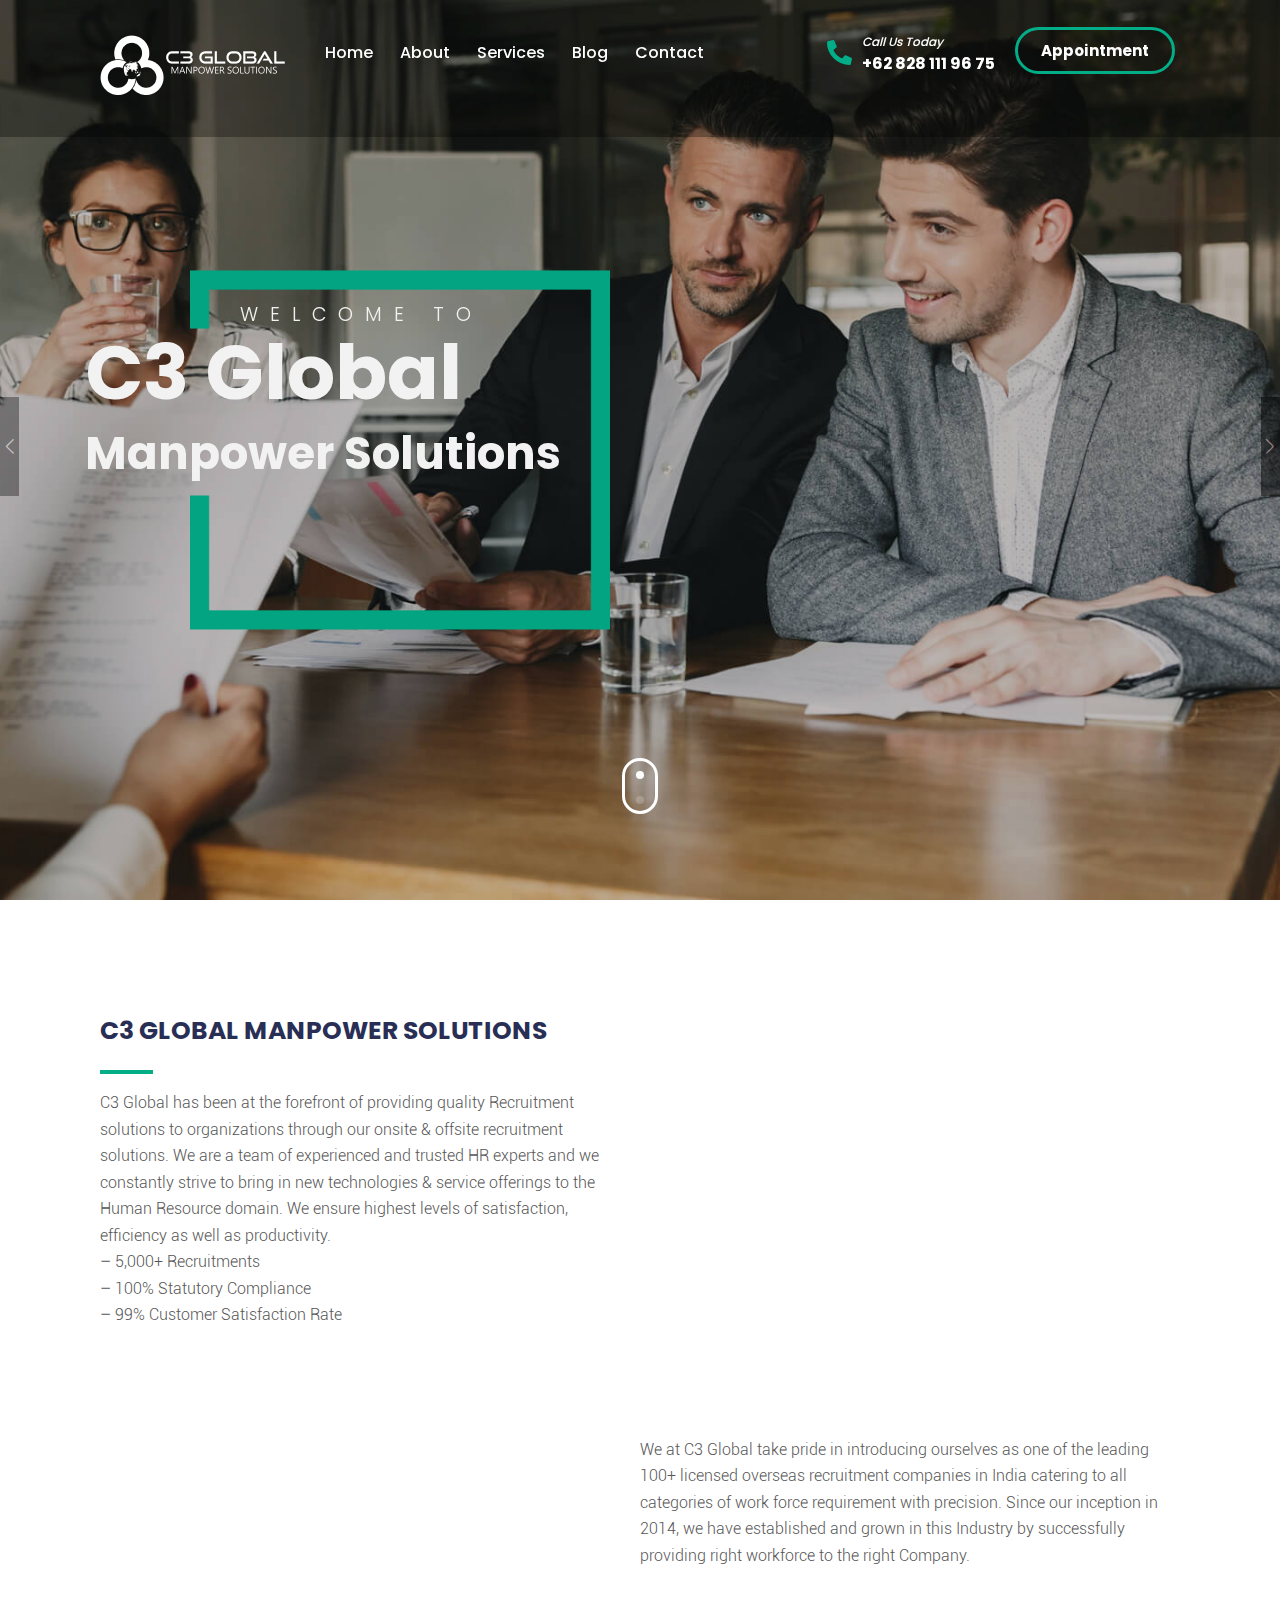
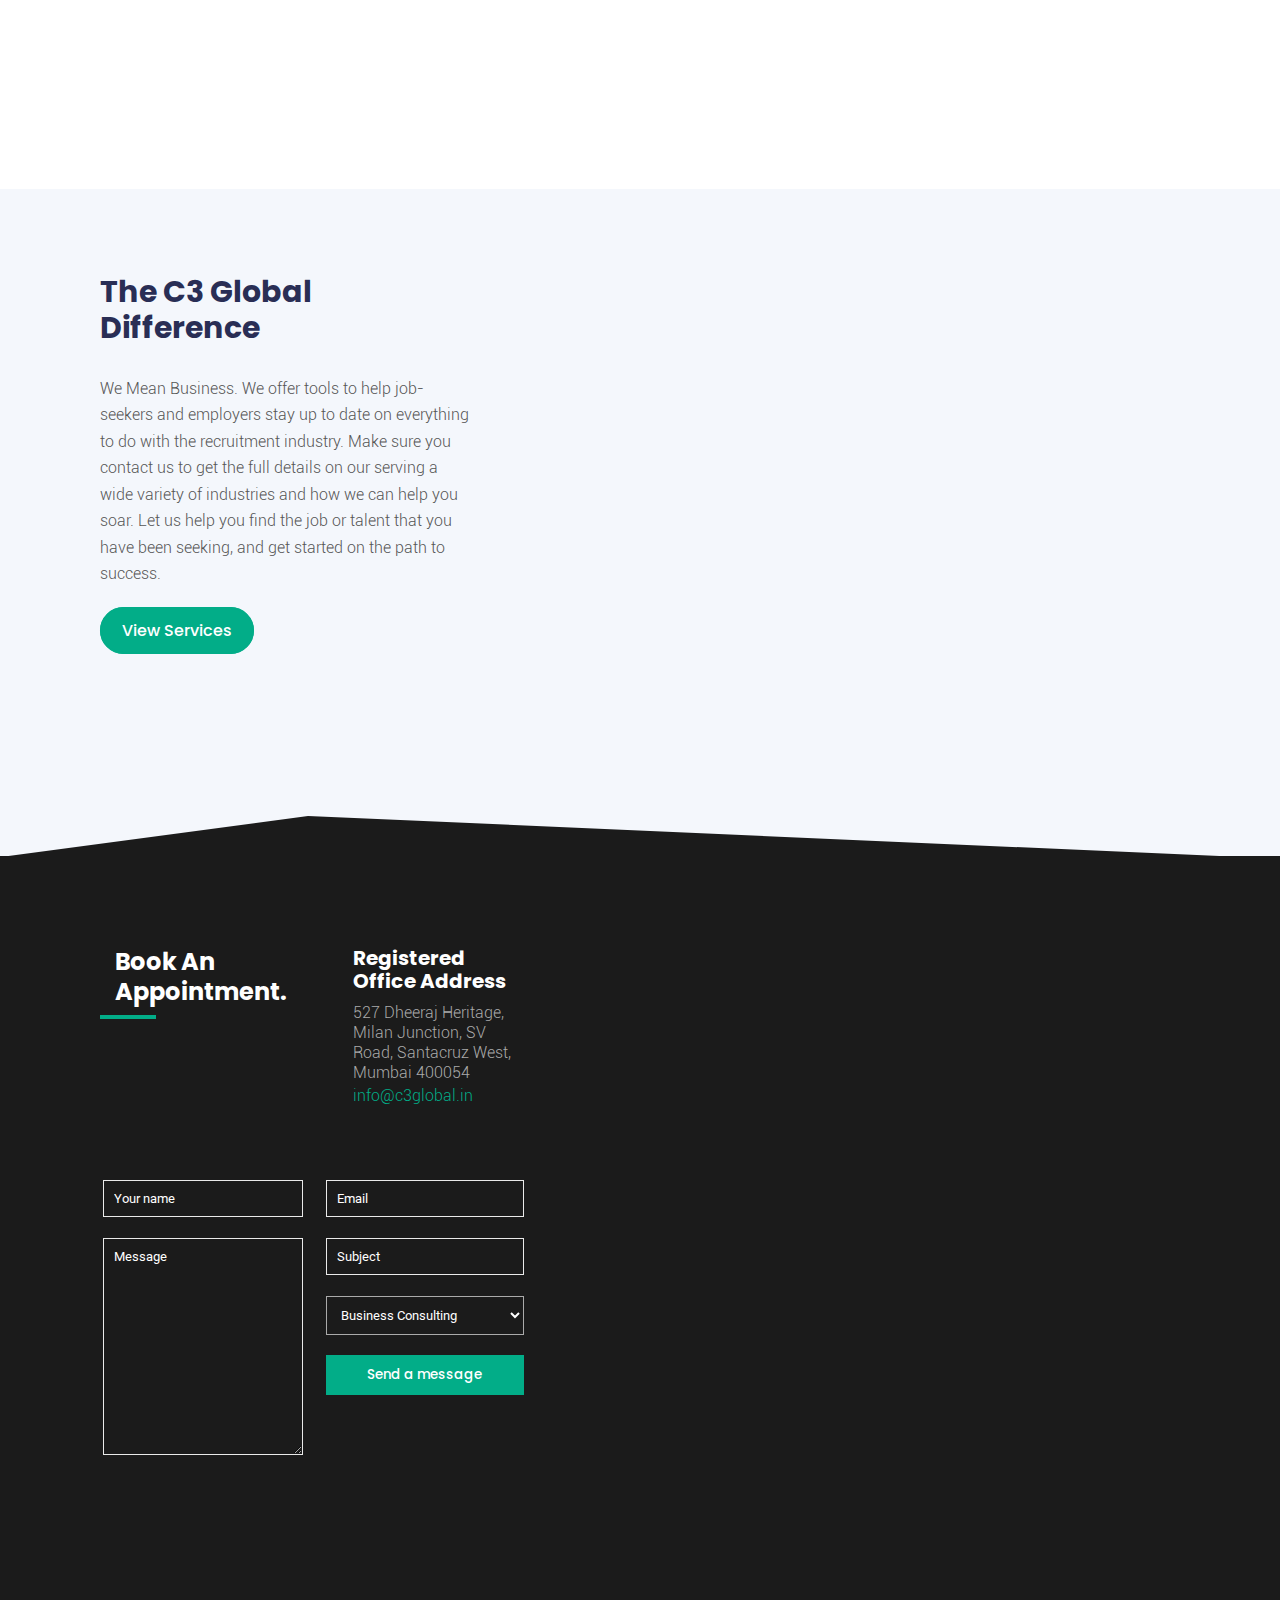
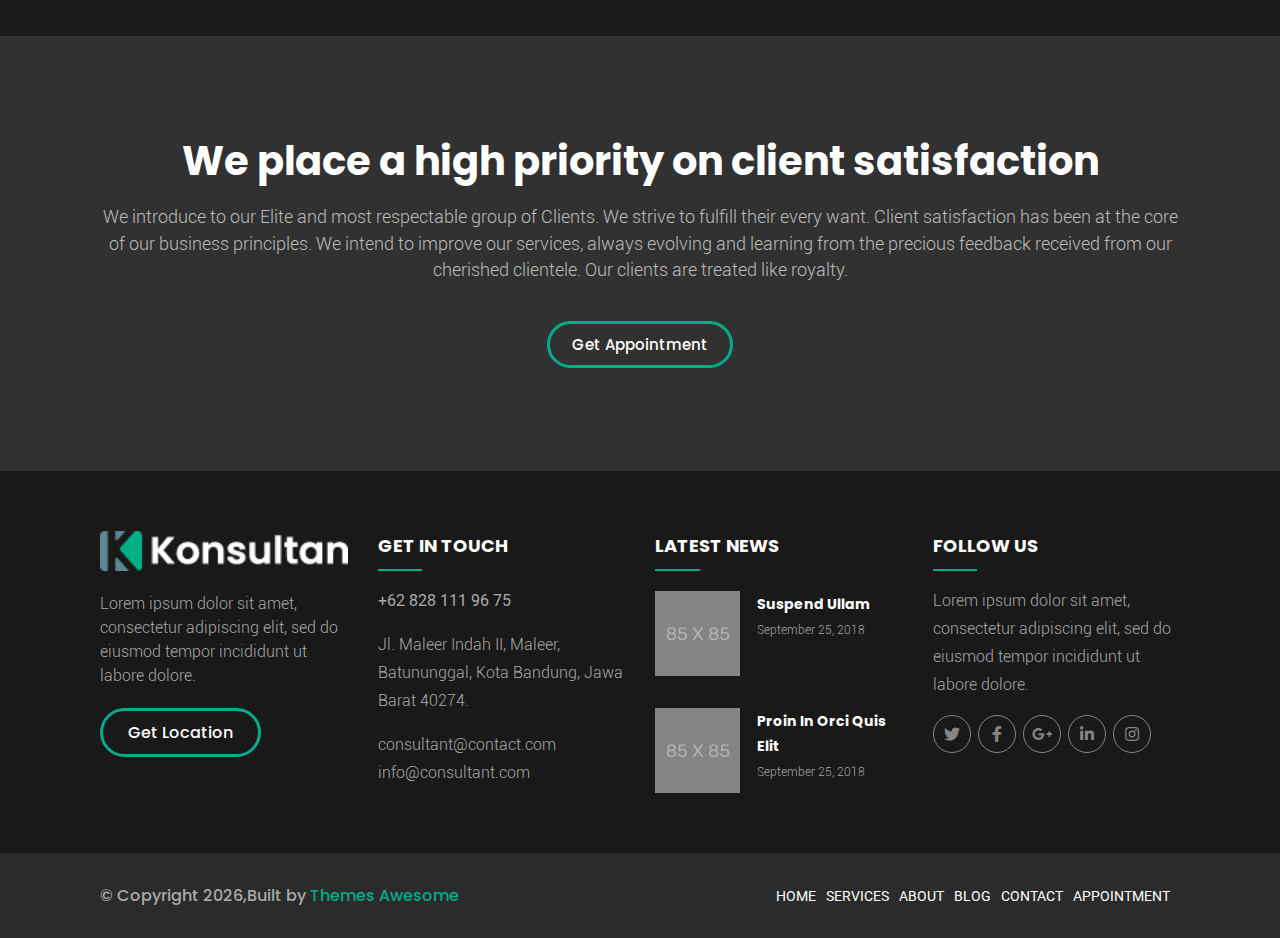
==== commit ebd2445f: "title changed" ====
--- a/index.html
+++ b/index.html
@@ -103,7 +103,8 @@
                       </div>
                       <div class="header-sub-title">
                         <h1 class="text-white">
-                          C3 Global <br> Manpower Solutions
+                          C3 Global <br> 
+                         <span style="font-size: 45px;"> Manpower Solutions </span>
                         </h1>
                       </div>
                       <div class="header-desc">
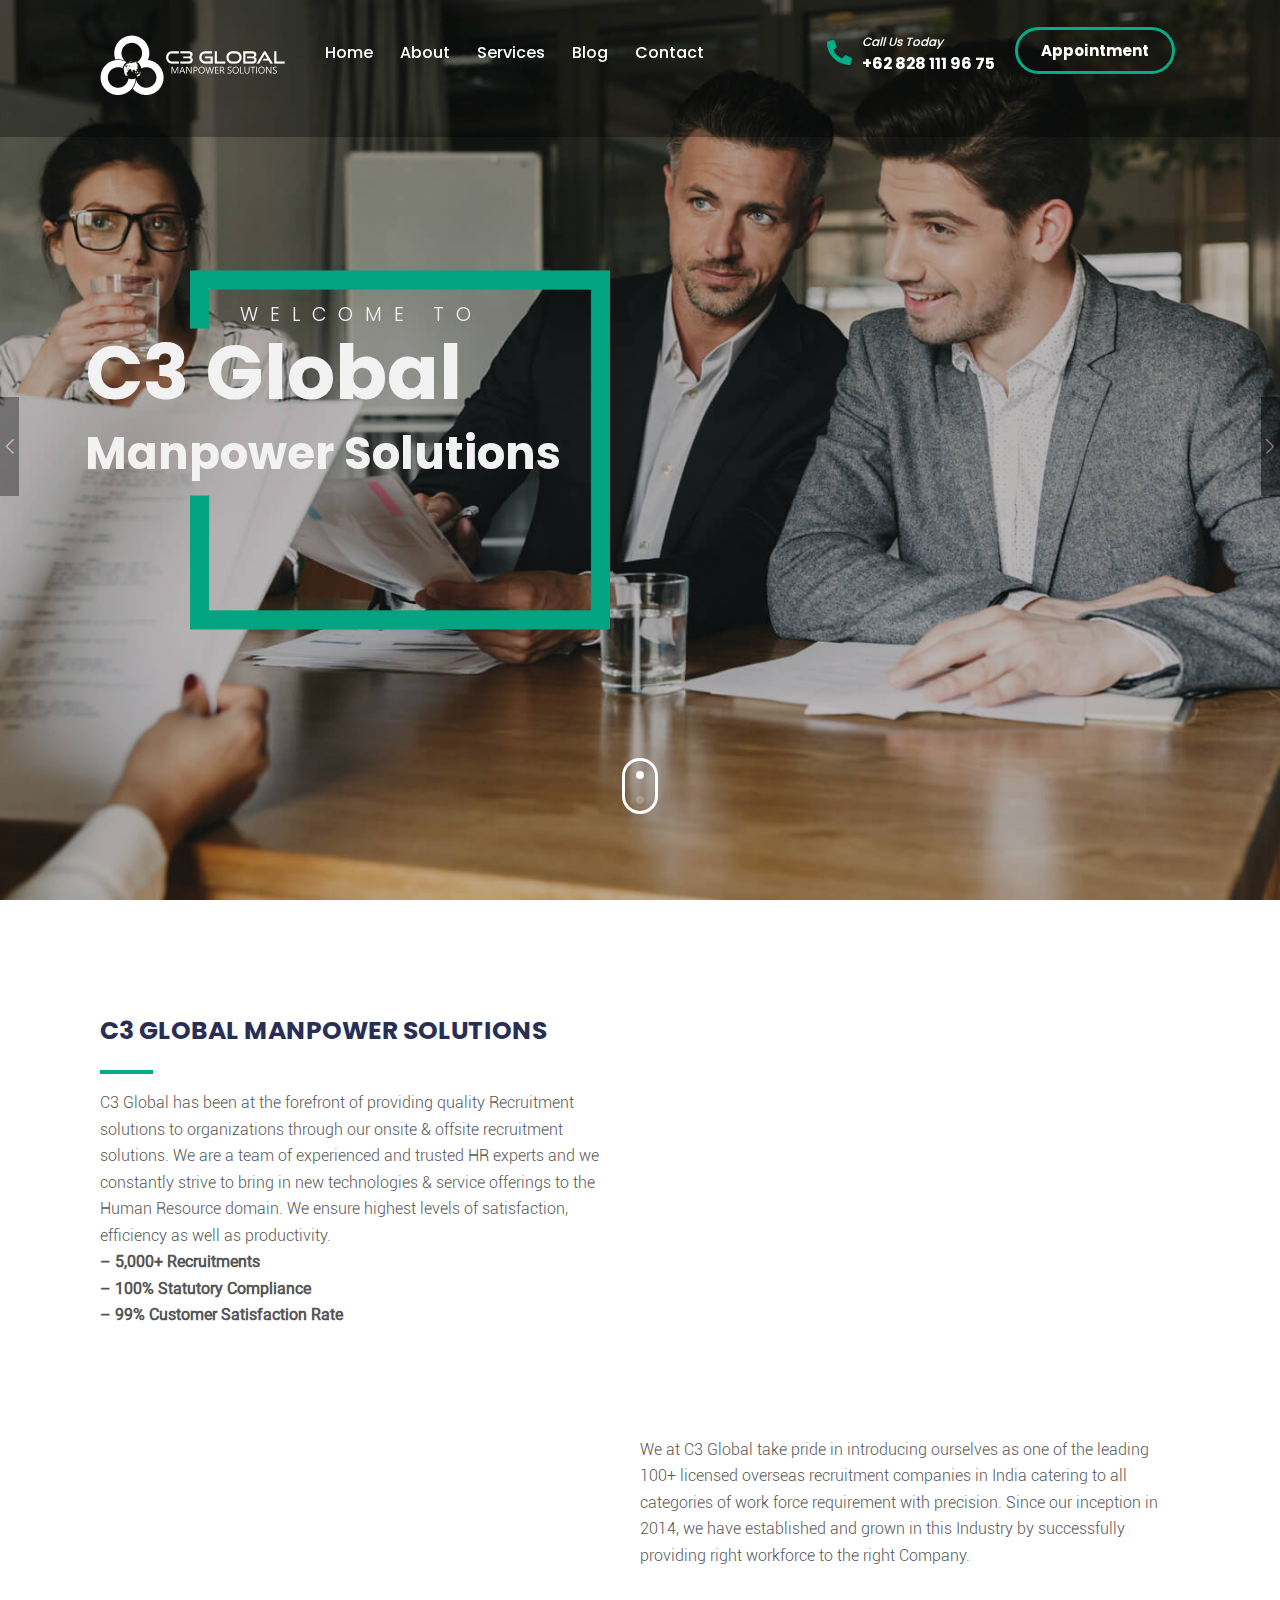
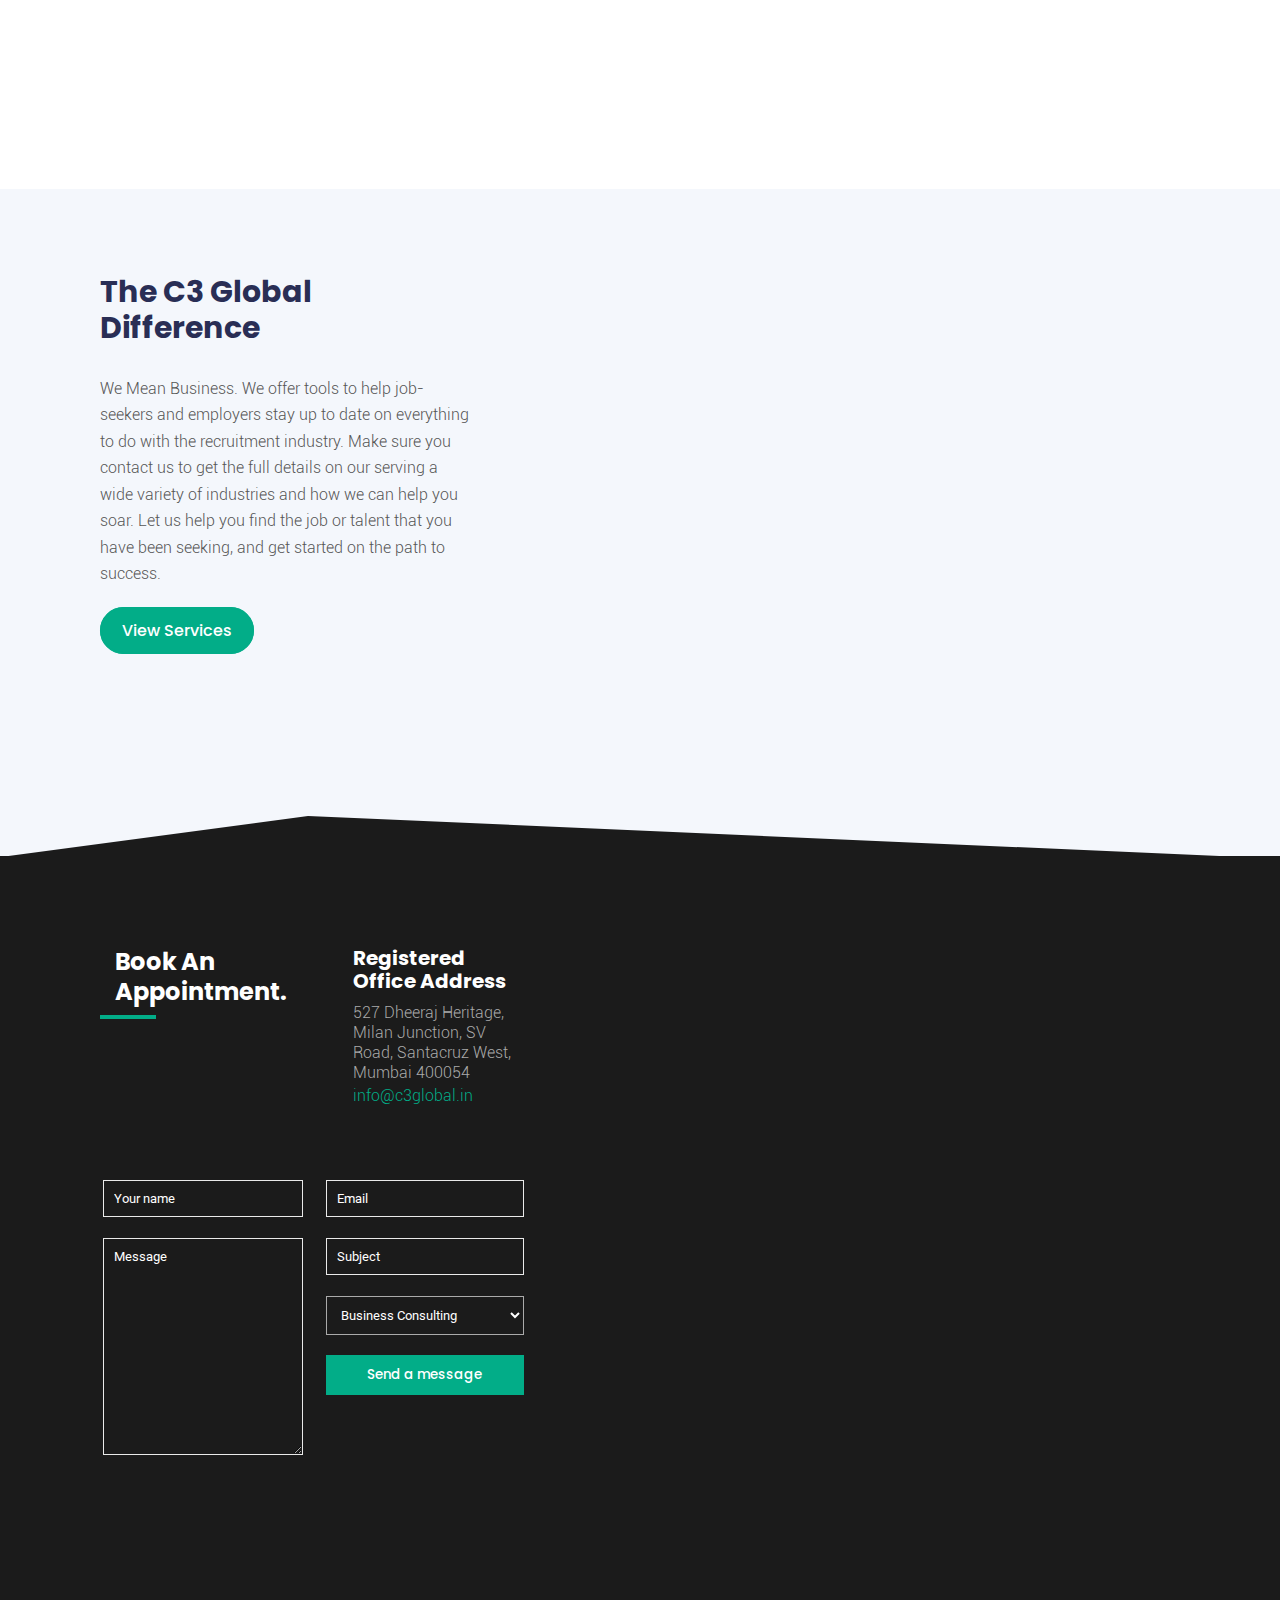
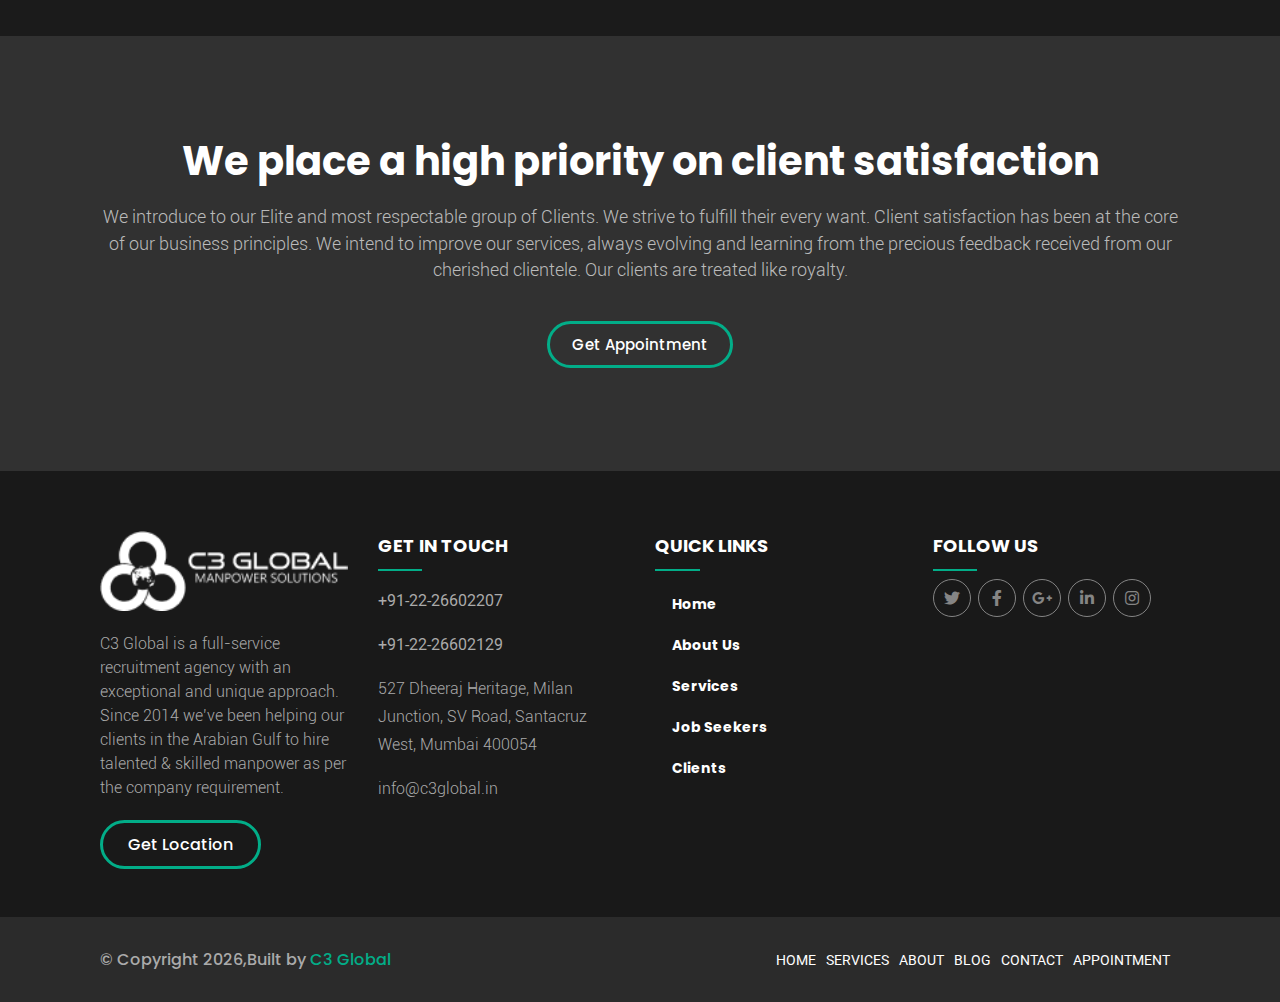
==== commit cdc24ca7: "about us created" ====
--- a/index.html
+++ b/index.html
@@ -103,8 +103,8 @@
                       </div>
                       <div class="header-sub-title">
                         <h1 class="text-white">
-                          C3 Global <br> 
-                         <span style="font-size: 45px;"> Manpower Solutions </span>
+                          C3 Global <br>
+                          <span style="font-size: 45px;"> Manpower Solutions </span>
                         </h1>
                       </div>
                       <div class="header-desc">
@@ -182,9 +182,9 @@
                   experts and we constantly strive to bring in new technologies & service offerings to the Human
                   Resource domain. We ensure highest levels of satisfaction, efficiency as well as productivity.
                   <br>
-                  – 5,000+ Recruitments
-                  <br> – 100% Statutory Compliance
-                  <br> – 99% Customer Satisfaction Rate
+                  <span style="font-weight: bold;"> – 5,000+ Recruitments
+                    <br> – 100% Statutory Compliance
+                    <br> – 99% Customer Satisfaction Rate </span>
                 </p>
 
                 <!-- <p class="sub-title">
@@ -358,57 +358,57 @@
                   <hr class="left-hr mobile">
                 </div>
               </div> -->
-              <div class="row appoitnment-form">
-                <div class="column column-1 appoitnment-form">
-                  <div class="column column-2 left-form">
-                    <form>
-                      <div class="input-field">
-                        <input type="text" class="form-input" placeholder="Your name" />
-                      </div>
-                      <div class="input-field">
-                        <textarea class="form-textarea" placeholder="Message" rows="13"></textarea>
-                      </div>
-                    </form>
-                  </div>
-                  <div class="column column-2 right-form">
-                    <form>
-                      <div class="input-field">
-                        <input type="text" class="form-input" placeholder="Email" />
-                      </div>
-                      <div class="input-field">
-                        <input type="text" class="form-input" placeholder="Subject" />
-                      </div>
-                      <div class="input-field">
-                        <select class="form-select">
-                          <option value="Business Consulting">
-                            Business Consulting
-                          </option>
-                          <option value="Market Research">Market Research</option>
-                          <option value="Risk Management">Risk Management</option>
-                          <option value="Financial Consulting">
-                            Financial Consulting
-                          </option>
-                        </select>
-                      </div>
-                      <button class="button style-4">Send a message</button>
-                    </form>
-                  </div>
-                </div> 
-              </div>
-            </div>
-            <div class="column column-40 map-wrap">
-              <div class="gMaps">
-                <div class="mapouter">
-                  <div class="gmap_canvas appointment-map">
-                    <iframe id="gmap_canvas"
-                      src="https://maps.google.com/maps?q=maleer%20indah%20III&t=&z=15&ie=UTF8&iwloc=&output=embed">
-                    </iframe>
-                  </div>
-                </div>
-              </div>
-            </div>
-          </div>
-        </div>
+                <div class="row appoitnment-form">
+                  <div class="column column-1 appoitnment-form">
+                    <div class="column column-2 left-form">
+                      <form>
+                        <div class="input-field">
+                          <input type="text" class="form-input" placeholder="Your name" />
+                        </div>
+                        <div class="input-field">
+                          <textarea class="form-textarea" placeholder="Message" rows="13"></textarea>
+                        </div>
+                      </form>
+                    </div>
+                    <div class="column column-2 right-form">
+                      <form>
+                        <div class="input-field">
+                          <input type="text" class="form-input" placeholder="Email" />
+                        </div>
+                        <div class="input-field">
+                          <input type="text" class="form-input" placeholder="Subject" />
+                        </div>
+                        <div class="input-field">
+                          <select class="form-select">
+                            <option value="Business Consulting">
+                              Business Consulting
+                            </option>
+                            <option value="Market Research">Market Research</option>
+                            <option value="Risk Management">Risk Management</option>
+                            <option value="Financial Consulting">
+                              Financial Consulting
+                            </option>
+                          </select>
+                        </div>
+                        <button class="button style-4">Send a message</button>
+                      </form>
+                    </div>
+                  </div>
+                </div>
+              </div>
+              <div class="column column-40 map-wrap">
+                <div class="gMaps">
+                  <div class="mapouter">
+                    <div class="gmap_canvas appointment-map">
+                      <iframe id="gmap_canvas"
+                        src="https://maps.google.com/maps?q=maleer%20indah%20III&t=&z=15&ie=UTF8&iwloc=&output=embed">
+                      </iframe>
+                    </div>
+                  </div>
+                </div>
+              </div>
+            </div>
+          </div>
       </section>
       <!---END APPOINTMENT-->
 
@@ -848,53 +848,95 @@
           <div class="row clearfix">
             <div class="column column-4 footer-widget-component">
               <a href="index.html">
-                <img class="footer-logo res-img" src="images/logo.png" alt="footer-logo" />
+                <img class="footer-logo res-img" src="images/Group 3.png" alt="footer-logo" />
               </a>
               <p class="footer-text footer-desc">
-                Lorem ipsum dolor sit amet, consectetur adipiscing elit, sed do eiusmod tempor incididunt ut labore
-                dolore.
+                C3 Global is a full-service recruitment agency with an exceptional and unique approach. Since 2014 we’ve
+                been helping our clients in the Arabian Gulf to hire talented & skilled manpower as per the company
+                requirement.
               </p>
               <a href="blog.html" class="button style-7">Get Location</a>
             </div>
             <div class="column column-4 footer-widget-component">
               <p class="footer-title text-white">get in touch</p>
               <hr class="left-hr" />
-              <p class="footer-text"><b>+62 828 111 96 75</b></p>
+              <p class="footer-text"><b>+91-22-26602207</b></p>
+              <p class="footer-text"><b>+91-22-26602129</b></p>
               <p class="footer-text">
-                Jl. Maleer Indah II, Maleer, Batununggal, Kota Bandung, Jawa
-                Barat 40274.
+                527 Dheeraj Heritage, Milan Junction, SV Road, Santacruz West, Mumbai 400054
               </p>
-              <p class="footer-text footer-email">consultant@contact.com</p>
-              <p class="footer-text footer-email">info@consultant.com</p>
-            </div>
+              <p class="footer-text footer-email">info@c3global.in</p>
+              <!-- <p class="footer-text footer-email">info@consultant.com</p> -->
+            </div>
+
             <div class="column column-4 footer-widget-component">
-              <p class="footer-title text-white">latest news</p>
+              <p class="footer-title text-white">Quick Links</p>
               <hr class="left-hr" />
               <div class="footer-news-wrapper clear-fix">
                 <div class="row footer-news-item mt-2">
-                  <div class="img-zoom-wrapper">
+                  <!-- <div class="img-zoom-wrapper">
                     <a href="singlePost.html">
                       <img class="footer-news-img" src="images/footer-news-img1.png" alt="footer-news-img" />
                     </a>
-                  </div>
+                  </div> -->
                   <div class="footer-news-text">
-                    <a class="footer-news-title" href="singlePost.html">Suspend Ullam</a>
-                    <p class="footer-news-date footer-text">
+                    <a class="footer-news-title" href="singlePost.html">Home</a>
+                    <!-- <p class="footer-news-date footer-text">
                       September 25, 2018
-                    </p>
-                  </div>
-                </div>
-                <div class="row footer-news-item mt-2">
-                  <div class="img-zoom-wrapper">
+                    </p> -->
+                  </div>
+                </div>
+                
+                <div class="row footer-news-item mt-1">
+                  <!-- <div class="img-zoom-wrapper">
                     <a href="singlePost.html">
                       <img class="footer-news-img" src="images/footer-news-img2.png" alt="footer-news-img" />
                     </a>
-                  </div>
+                  </div> -->
                   <div class="footer-news-text">
-                    <a class="footer-news-title" href="singlePost.html">Proin In Orci Quis Elit</a>
-                    <p class="footer-news-date footer-text">
+                    <a class="footer-news-title" href="singlePost.html">About Us</a>
+                    <!-- <p class="footer-news-date footer-text">
                       September 25, 2018
-                    </p>
+                    </p> -->
+                  </div>
+                </div>
+                <div class="row footer-news-item mt-1">
+                  <!-- <div class="img-zoom-wrapper">
+                    <a href="singlePost.html">
+                      <img class="footer-news-img" src="images/footer-news-img2.png" alt="footer-news-img" />
+                    </a>
+                  </div> -->
+                  <div class="footer-news-text">
+                    <a class="footer-news-title" href="singlePost.html">Services</a>
+                    <!-- <p class="footer-news-date footer-text">
+                      September 25, 2018
+                    </p> -->
+                  </div>
+                </div>
+                <div class="row footer-news-item mt-1">
+                  <!-- <div class="img-zoom-wrapper">
+                    <a href="singlePost.html">
+                      <img class="footer-news-img" src="images/footer-news-img2.png" alt="footer-news-img" />
+                    </a>
+                  </div> -->
+                  <div class="footer-news-text">
+                    <a class="footer-news-title" href="singlePost.html">Job Seekers</a>
+                    <!-- <p class="footer-news-date footer-text">
+                      September 25, 2018
+                    </p> -->
+                  </div>
+                </div>
+                <div class="row footer-news-item mt-1">
+                  <!-- <div class="img-zoom-wrapper">
+                    <a href="singlePost.html">
+                      <img class="footer-news-img" src="images/footer-news-img2.png" alt="footer-news-img" />
+                    </a>
+                  </div> -->
+                  <div class="footer-news-text">
+                    <a class="footer-news-title" href="singlePost.html">Clients</a>
+                    <!-- <p class="footer-news-date footer-text">
+                      September 25, 2018
+                    </p> -->
                   </div>
                 </div>
               </div>
@@ -902,10 +944,10 @@
             <div class="column column-4 footer-widget-component">
               <p class="footer-title text-white">Follow Us</p>
               <hr class="left-hr" />
-              <p class="footer-text">
+              <!-- <p class="footer-text">
                 Lorem ipsum dolor sit amet, consectetur adipiscing elit, sed do eiusmod tempor incididunt ut labore
                 dolore.
-              </p>
+              </p> -->
               <div class="footer-icon-wrapper">
                 <a href="index.html" target="_blank">
                   <div class="footer-icon">
@@ -943,8 +985,8 @@
           <div class="row clearfix">
             <div class="footer-copyright column column-2">
               &copy; Copyright <span id="year"></span>,Built by&nbsp;<a href="https://themesawesome.com/"
-                class="text-green">Themes
-                Awesome</a>
+                class="text-green">C3
+                Global</a>
             </div>
             <div class="column column-2 footer-nav">
               <div class="footer-menu-wrapper">
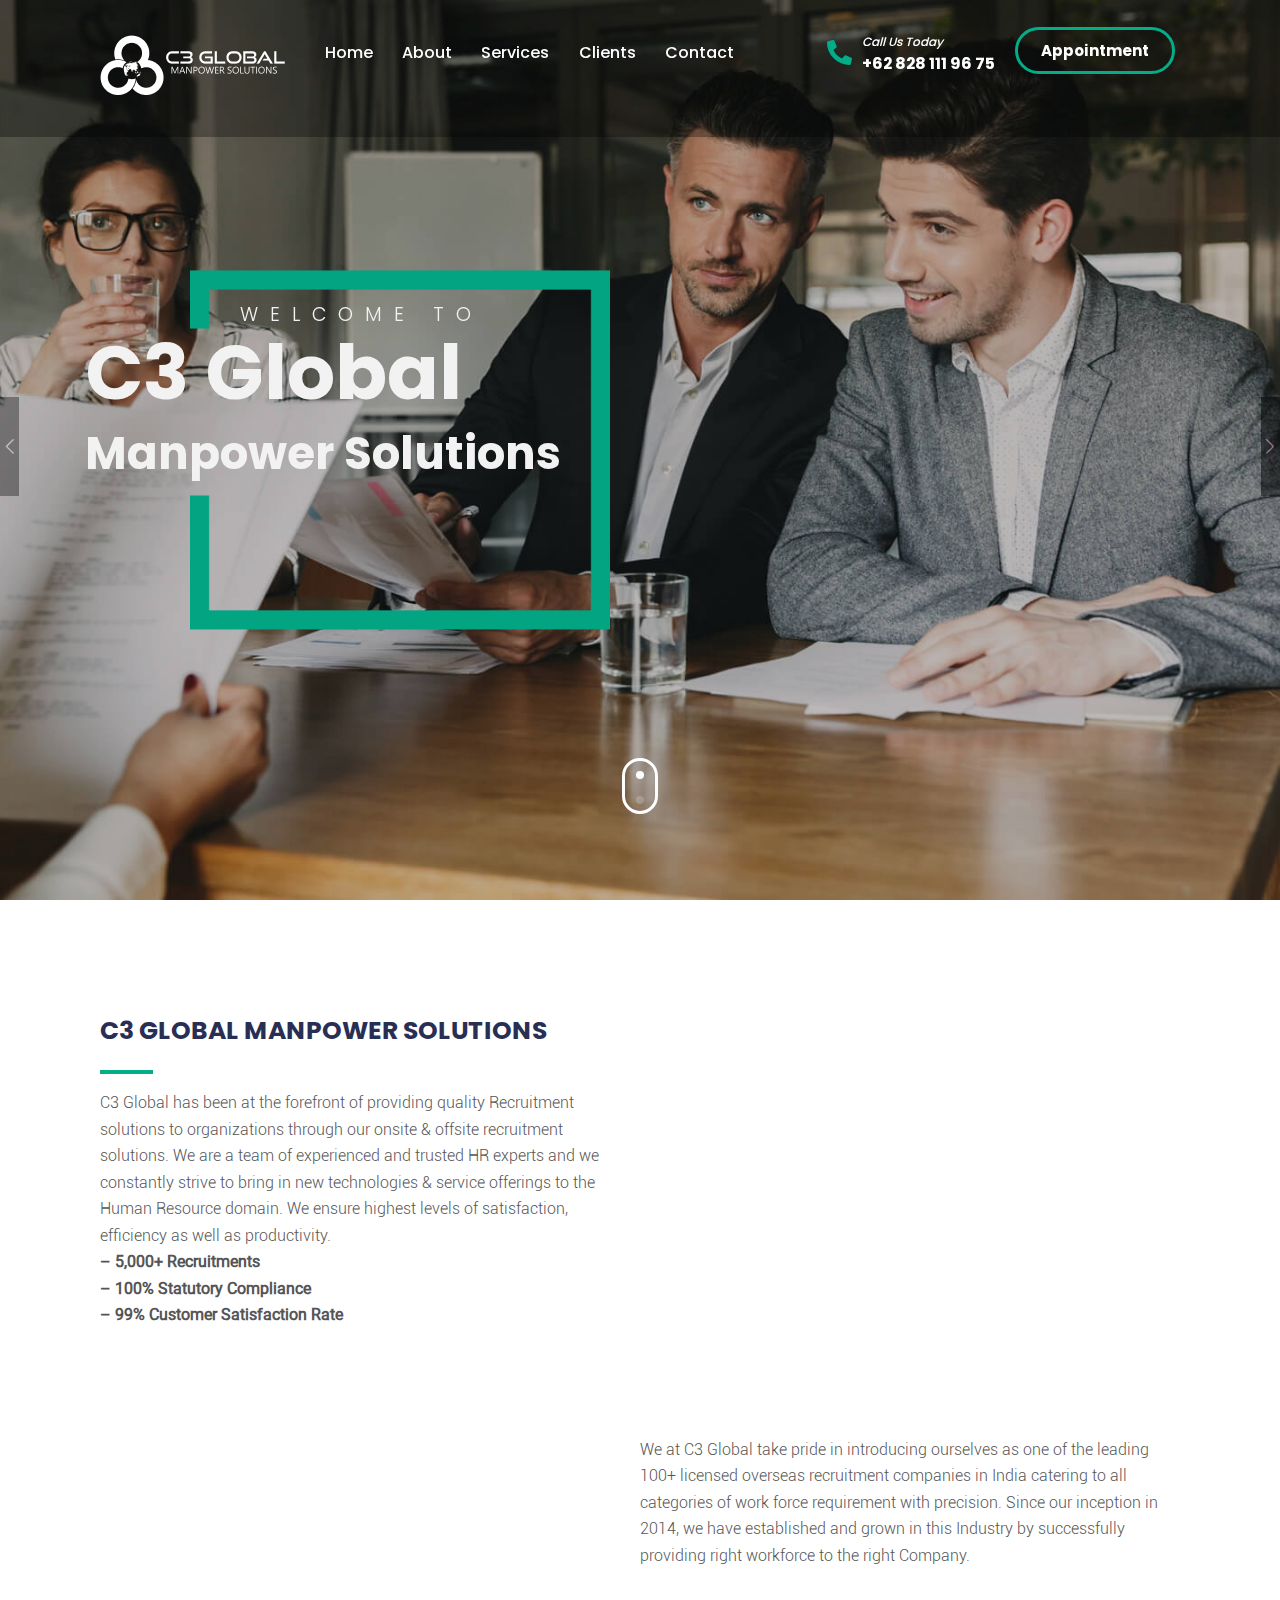
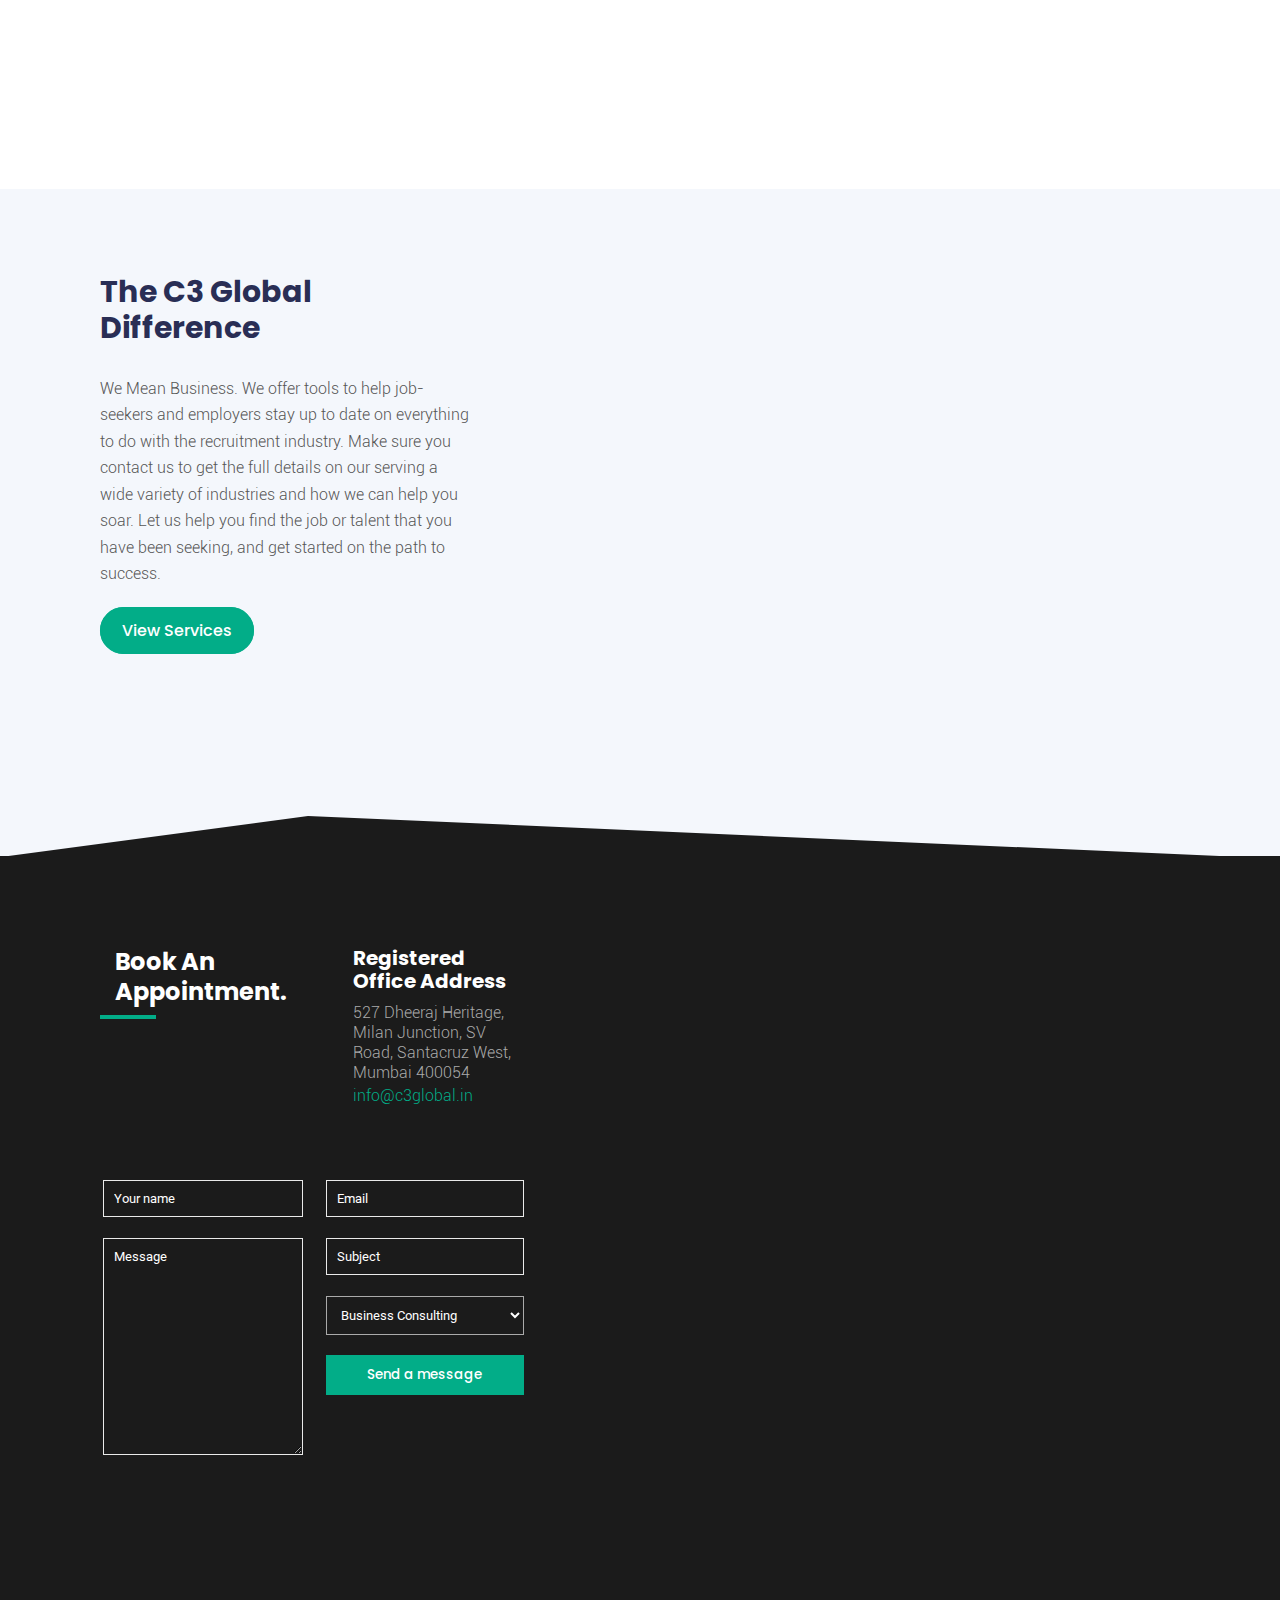
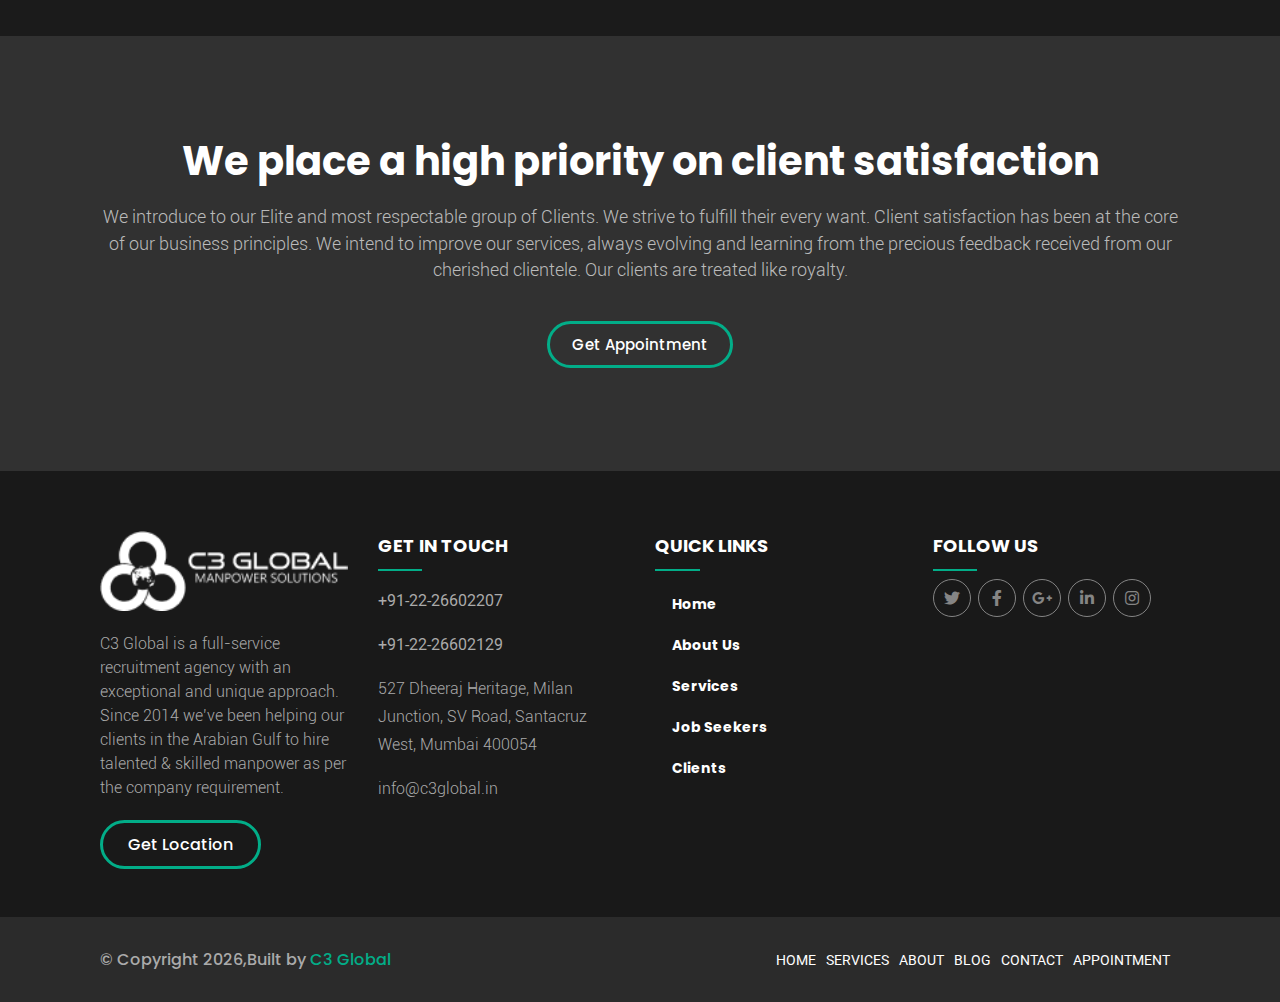
==== commit 7bdc1bf4: "clientscreated" ====
--- a/index.html
+++ b/index.html
@@ -53,7 +53,7 @@
                 <a class="nav-link" href="service.html">Services</a>
               </li>
               <li class="menu-item">
-                <a class="nav-link" href="blog.html">Blog</a>
+                <a class="nav-link" href="blog.html">Clients</a>
               </li>
               <li class="menu-item">
                 <a class="nav-link" href="contact.html">Contact</a>
--- a/style.css
+++ b/style.css
@@ -783,7 +783,7 @@
 
 .header-text.about {
   position: relative;
-  background: url("./images/hero-image.png") rgba(0, 0, 0, 0.5);
+  background: url("./images/bg.jpg") rgba(0, 0, 0, 0.5);
   background-attachment: fixed;
   background-position: bottom center;
   background-repeat: no-repeat;
@@ -795,7 +795,7 @@
 
 .header-text.service {
   position: relative;
-  background: url("./images/hero-image.png") rgba(0, 0, 0, 0.5);
+  background: url("./images/blog5-1\ \(1\).jpg") rgba(0, 0, 0, 0.5);
   background-attachment: fixed;
   background-position: bottom center;
   background-repeat: no-repeat;
